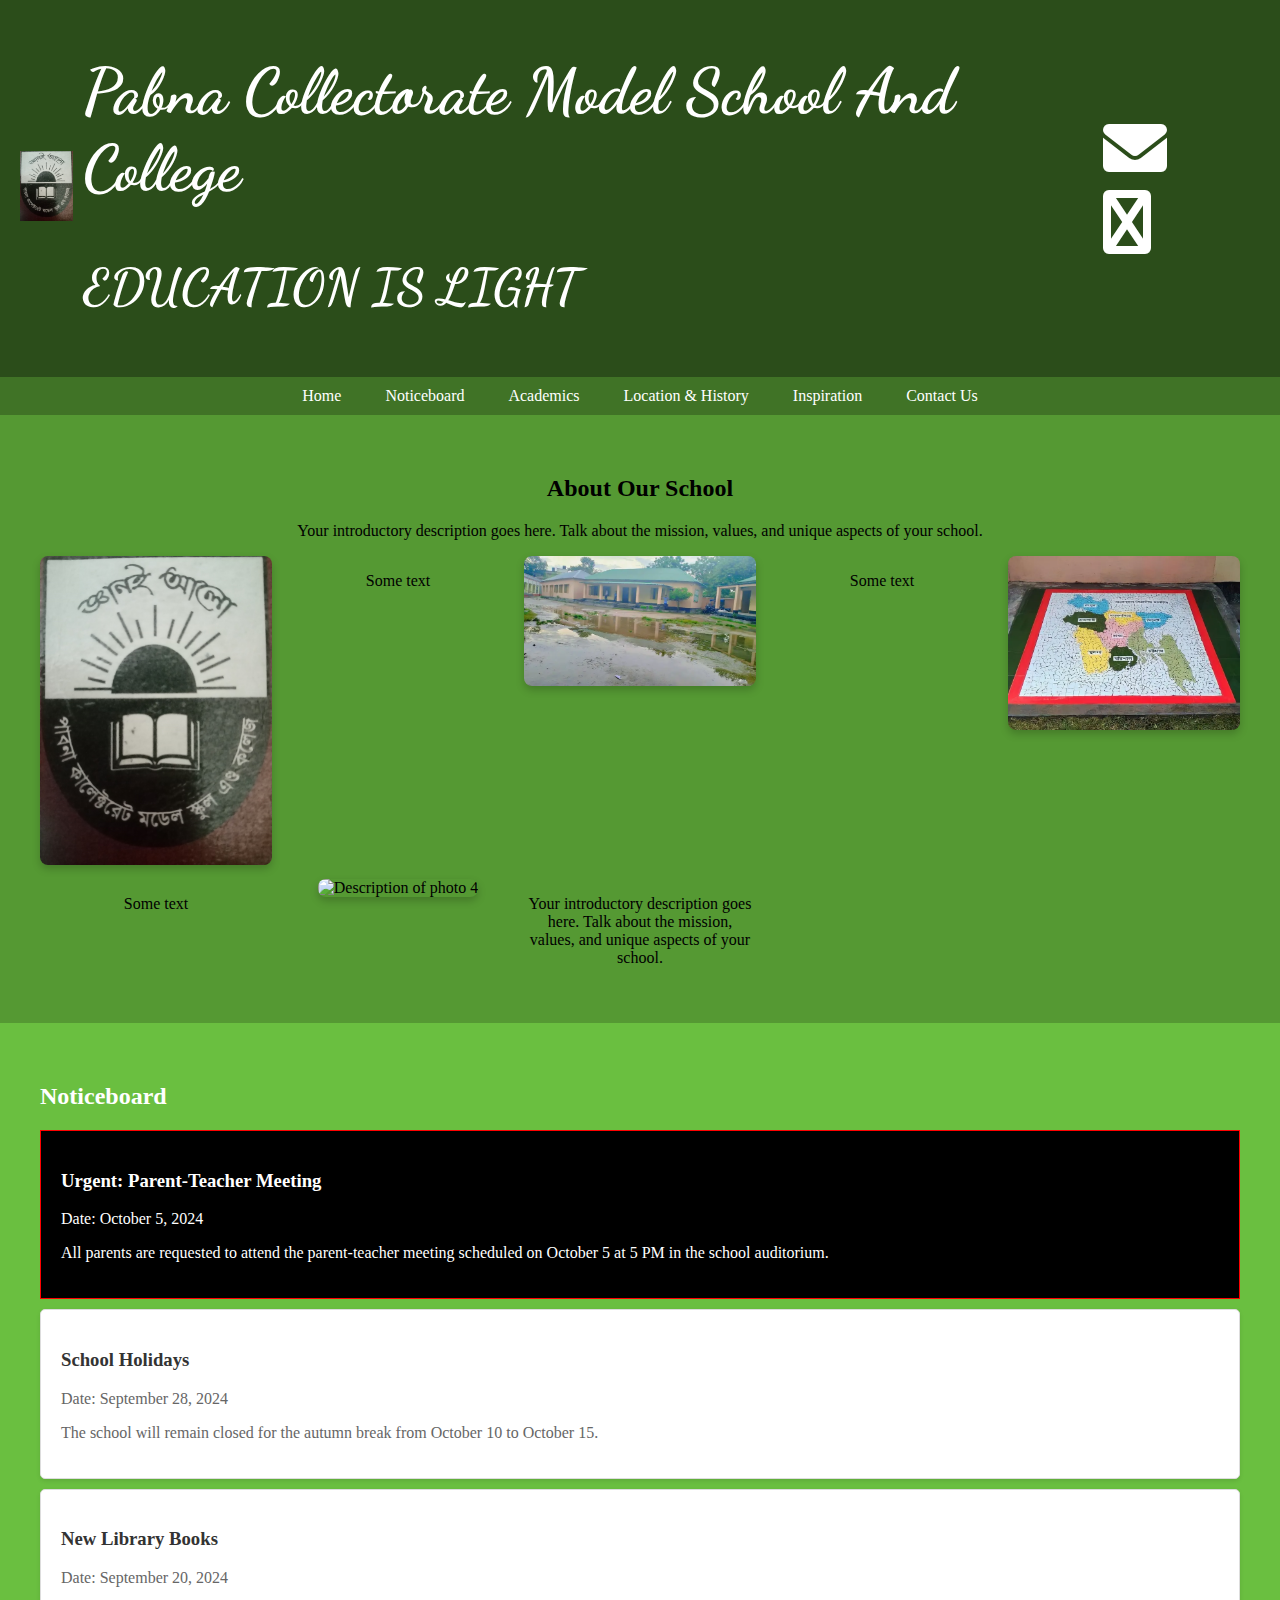
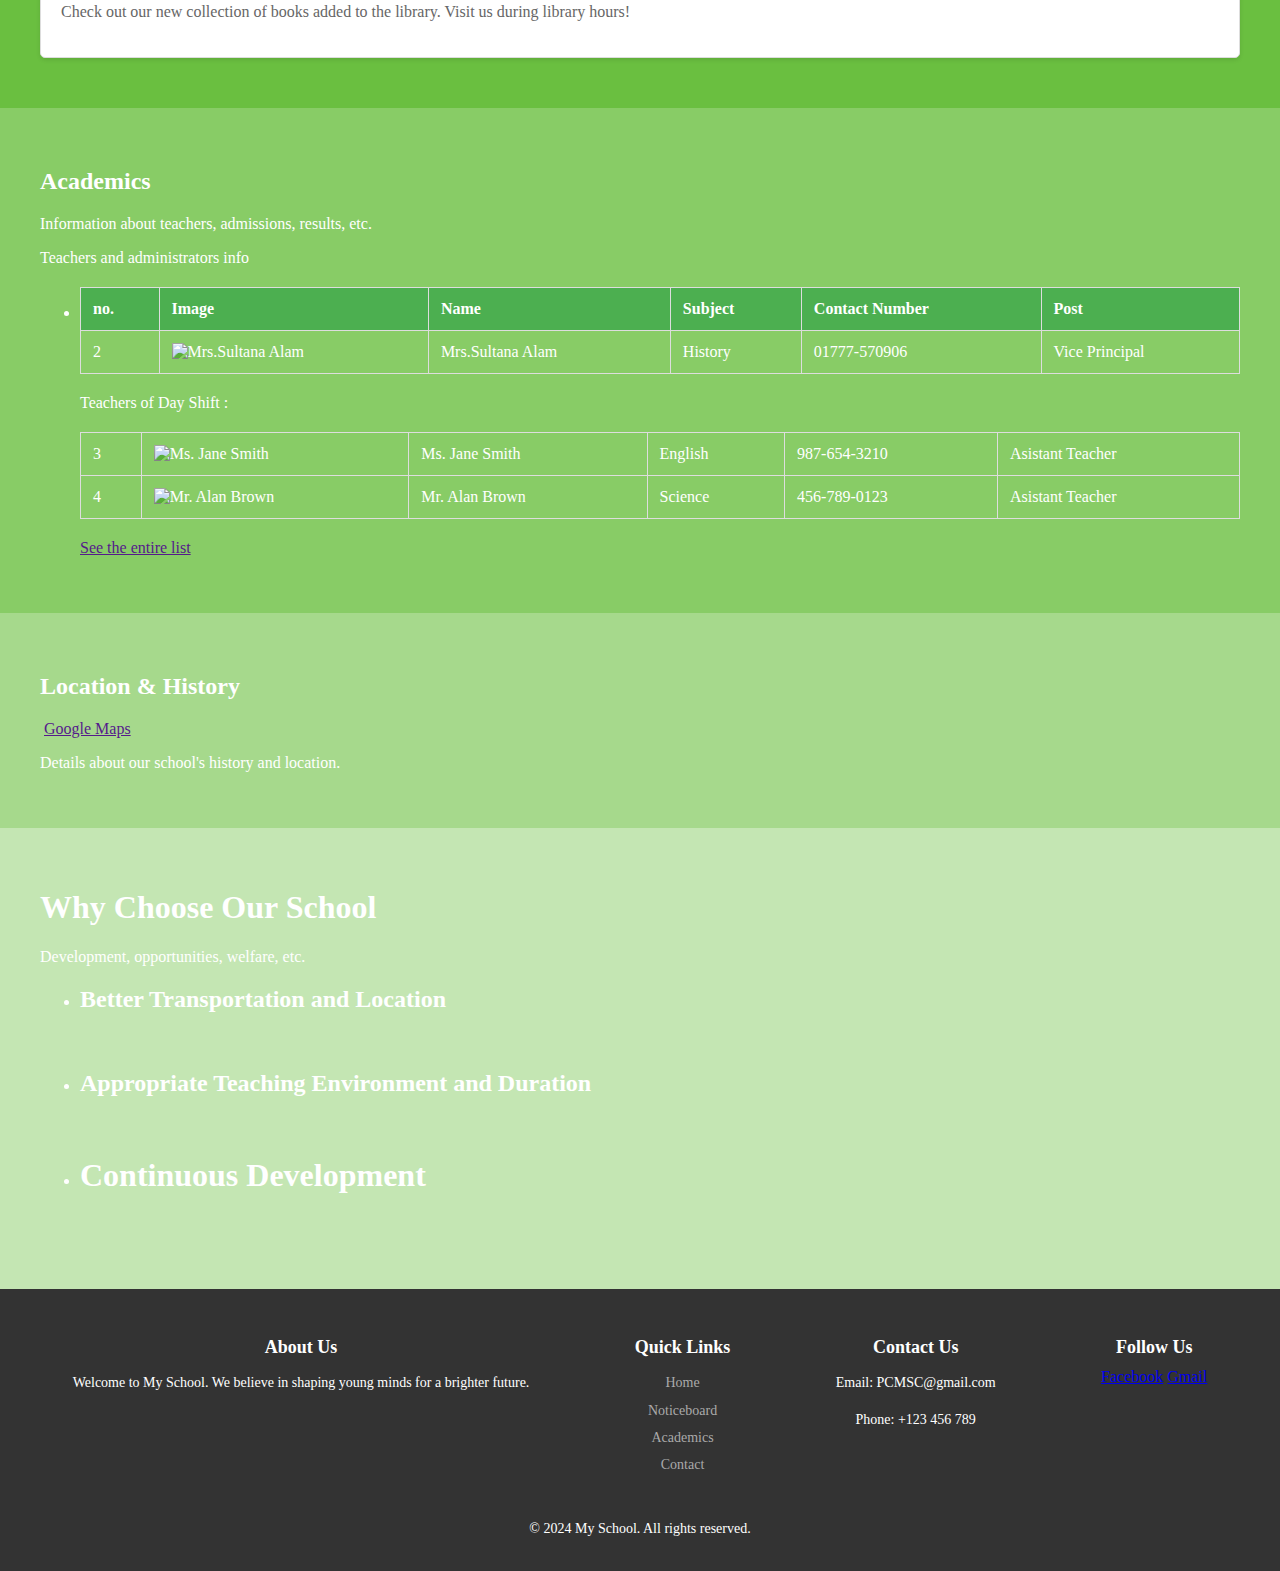
==== index.html @ fcfb9660 "Update index.html" ====
<!DOCTYPE html>
<html>
<head>
    <title>PCMSC</title>
    <meta charset="UTF-8">
    <meta name="viewport" content="width=device-width, initial-scale=1.0">
    <meta http-equiv="X-UA-Compatible" content="IE=edge">
    <title>PCMSC </title>
    <link rel="stylesheet" href="SCHOOL/style7.css">
    <link href="https://fonts.googleapis.com/css2?family=Dancing+Script:wght@700&display=swap" rel="stylesheet">
    <link rel="stylesheet" href="https://cdnjs.cloudflare.com/ajax/libs/font-awesome/6.0.0-beta3/css/all.min.css">
    
</head>
<body>
    <div class="website">
    <!--Header Section-->
        <header class="header" id="home">
            <div class="logo">
                <img src="IMG_20241001_223214.jpg" alt="School Logo">
            </div>
            <div class="title">
              <h1>Pabna Collectorate Model School And College<h1>
                <p>
                  EDUCATION IS LIGHT
                </p>
            </div>
            <div class="icon">
                <a href="mailto:your-email@gmail.com"><i class="fa fa-envelope"></i></a>
                <a href="https://facebook.com/yourprofile"><i class="fa fa-facebook"></i></a>
            </div>
        </header>

        <!-- Sticky Navigation Bar -->
        <nav class="nav">
            <a href="#home">Home</a>
            <a href="#notice">Noticeboard</a>
            <a href="#academics">Academics</a>
            <a href="#location">Location & History</a>
            <a href="#inspiration">Inspiration</a>
            <a href="#footer">Contact Us</a>
        </nav>

        <!-- Hero Section --
        <section id="home" class="hero">
            <h2>Welcome to Your School</h2>
            <div class="slideshow-container">
                <img class="slide" src="https://images.unsplash.com/photo-1524995997946-a1c2e315a42f?ixlib=rb-4.0.3&auto=format&fit=crop&w=1567&q=80" style="width:100%">
                <img class="slide" src="https://cdn.pixabay.com/photo/2015/09/05/20/02/lecture-hall-923564_1280.jpg" style="width:100%">
                <img class="slide" src="https://cdn.pixabay.com/photo/2016/02/16/16/55/school-1209822_1280.jpg" style="width:100%">
            </div>
        </section>-->
       <!-- <section class="about">
    <h2>About Our School</h2>
    <p style="float: left; margin-right: 20px;">
        <img src="IMG_20241001_223214.jpg" alt="Description of photo" style="width: 200px;">
    </p>
    <p>Your introductory description goes here. Talk about the mission, values, and unique aspects of your school.</p>
</section> -->
<section class="about" id="hero">
    <h2>About Our School</h2>
    <p>Your introductory description goes here. Talk about the mission, values, and unique aspects of your school.</p>
    
    <div class="photo-grid">
        <div class="photo">
            <img src="IMG_20241001_223214.jpg" alt="Description of photo 1">
        </div>
        <p>Some text</p>
        <div class="photo">
           <img src="img_2_1728036561693.jpg"
           alt="Description of photo 2">
        </div>
        <p>Some text</p>
        <div class="photo">
        <img src="img_5_1728036691387.jpg"
        alt="Description of photo 3">
        </div>
        <p>Some text</p>
        <div class="photo">
            <img src="img_4_1728036585678.jpg" 
            alt="Description of photo 4">
        </div><section class="about">
    
    <p>Your introductory description goes here. Talk about the mission, values, and unique aspects of your school.</p>
    
   <!-- <div class="photo-grid">
        <div class="photo">
            <img src="link-to-your-photo1.jpg" alt="Description of photo 1">
        </div>
        <div class="photo">
            <img src="link-to-your-photo2.jpg" alt="Description of photo 2">
        </div>
        <div class="photo">
            <img src="link-to-your-photo3.jpg" alt="Description of photo 3">
        </div>
        <div class="photo">
            <img src="link-to-your-photo4.jpg" alt="Description of photo 4">
        </div>
        <p>Some text</p>
    </div>-->
</section>
    </div>
</section>

        <!-- Noticeboard Section -->
        <!--<section id="notice" class="note">
            <h2>Noticeboard</h2>
            <p>Latest news, events, and important updates here.</p>
        </section>-->
        <section id="notice" class="note">
    <h2>Noticeboard</h2>
    
    <div class="important-notice">
        <h3>Urgent: Parent-Teacher Meeting</h3>
        <p>Date: October 5, 2024</p>
        <p>All parents are requested to attend the parent-teacher meeting scheduled on October 5 at 5 PM in the school auditorium.</p>
    </div>

    <div class="notice-card">
        <h3>School Holidays</h3>
        <p>Date: September 28, 2024</p>
        <p>The school will remain closed for the autumn break from October 10 to October 15.</p>
    </div>
    
    <div class="notice-card">
        <h3>New Library Books</h3>
        <p>Date: September 20, 2024</p>
        <p>Check out our new collection of books added to the library. Visit us during library hours!</p>
    </div>
</section>

        <!-- Academics Section -->
        <section id="academics" class="aca">
            <h2>Academics</h2>
            <p>Information about teachers, admissions, results, etc.</p>
            <p>Teachers and administrators info</p>
            <!--<table>
    <thead>
        <tr>
            <th>Name</th>
            <th>Subject</th>
            <th>Contact Number</th>
        </tr>
    </thead>
    <tbody>
        <tr>
            <td>Mr. John Doe</td>
            <td>Mathematics</td>
            <td>123-456-7890</td>
        </tr>
        <tr>
            <td>Ms. Jane Smith</td>
            <td>English</td>
            <td>987-654-3210</td>
        </tr>
        <tr>
            <td>Mr. Alan Brown</td>
            <td>Science</td>
            <td>456-789-0123</td>
        </tr>
        <!-- Add more teachers as needed -->
        <ul>
        <li>
          <table>
    <thead>
        <tr>
          <th>no.</th>
            <th>Image</th> <!-- New Column for Images -->
            <th>Name</th>
            <th>Subject</th>
            <th>Contact Number</th>
            <th>Post</th>
        </tr>
    </thead>
    <tbody>
            <td>2</td>
            <td><img src="path/to/john_doe.jpg" alt="Mrs.Sultana Alam" width="50" height="50"></td> <!-- Image Cell -->
            <td>Mrs.Sultana Alam</td>
            <td>History</td>
            <td>01777-570906</td>
            <td>Vice Principal</td>
        </tr>
        <p></p>
         </tbody>
      </table>
      <p>Teachers of Day Shift :</p>
  <table>
    </tbody>
        <tr>
          <td>3</td>
            <td><img src="path/to/jane_smith.jpg" alt="Ms. Jane Smith" width="50" height="50"></td> <!-- Image Cell -->
            <td>Ms. Jane Smith</td>
            <td>English</td>
            <td>987-654-3210</td>
            <td>Asistant Teacher </td>
        </tr>
        <tr>
          <td>4</td>
            <td><img src="path/to/alan_brown.jpg" alt="Mr. Alan Brown" width="50" height="50"></td> <!-- Image Cell -->
            <td>Mr. Alan Brown</td>
            <td>Science</td>
            <td>456-789-0123</td>
            <td>Asistant Teacher</td>
        </tr>
        
        <!-- Add more teachers as needed -->
    </tbody>
 </table>
             <a href="">See the entire list</a>
             </li>
             </ul>

        </section>

        <!-- Location & History Section -->
        <section id="location" class="loc">
<!--          <iframe 
    src="https://maps.app.goo.gl/aN4QmZUdcEV2k8oa8"
    width="600" 
    height="450" 
    style="border:1px solid black" 
    loading="lazy">
</iframe>
        <!--  <iframe href="https://www.google.com/maps/place/Pabna+Collectorate+Model+School+and+College/@24.003932,89.2439635,17z/data=!3m1!4b1!4m6!3m5!1s0x3756d6732ef469c5:0x5b0065d0f365cc9f!8m2!3d24.003932!4d89.2461522!16s%2Fg%2F11bzh3_b41?entry=ttu"></iframe>-->
            <h2>Location & History</h2>
            <img src="" alt="">
            <a href="">Google Maps</a>
            <p>Details about our school's history and location.</p>
        </section>

        <!-- Inspiration Section -->
        <section id="inspiration" class="ins">
          <h1>Why Choose Our School</h1>
            <p>Development, opportunities, welfare, etc.</p>
          <ul>
            <li>
              <h2>Better
              Transportation
              and Location</h2>
              <img src="#" alt="">
              <p>
                
              </p>
            </li>
             
            <li>
             <h2>Appropriate Teaching Environment
             and Duration</h2>
               <img src="#" alt="">
              <p>
              </p>
            </li>
            <li>
              <h1>Continuous Development </h1>
              <img src="&" alt="">
              <p>
                
              </p>
            </li>
          </ul>
            
        </section>

        <!-- Footer 
        <footer class="footer">
            <p>&copy; 2024 Your School. All rights reserved.</p>
        </footer>-->
            <footer id="footer">
  <div class="footer-content">
    <div class="footer-section about">
      <h3>About Us</h3>
      <p>
        Welcome to My School. We believe in shaping young minds for a brighter future.
      </p>
    </div>

    <div class="footer-section links">
      <h3>Quick Links</h3>
      <ul>
        <li><a href="#home">Home</a></li>
        <li><a href="#notice">Noticeboard</a></li>
        <li><a href="#academics">Academics</a></li>
        <li><a href="#contact">Contact</a></li>
      </ul>
    </div>

    <div class="footer-section contact">
      <h3>Contact Us</h3>
      <p>Email: PCMSC@gmail.com</p>
      <p>Phone: +123 456 789</p>
    </div>

    <div class="footer-section social">
      <h3>Follow Us</h3>
      <a href="https://facebook.com/myschool">Facebook</a>
      
      <a href="malito:PCMSC@gmail.com">Gmail</a>
    </div>
  </div>

  <div class="footer-bottom">
    <p>© 2024 My School. All rights reserved.</p>
  </div>
</footer>
    </div>

    <!-- JavaScript for Slideshow --
    <script>
        let slideIndex = 0;
        function showSlides() {
            let slides = document.getElementsByClassName("slide");
            for (let i = 0; i < slides.length; i++) {
                slides[i].style.display = "none";
            }
            slideIndex++;
            if (slideIndex > slides.length) {slideIndex = 1}
            slides[slideIndex - 1].style.display = "block";
            setTimeout(showSlides, 3000); // 3 seconds
        }
        window.onload = function() {
            showSlides();
        };
    </script>-->
</body>
</html>
---- SCHOOL/style7.css ----
/* Reset basic styles */
html, body {
    margin: 0;
    padding: 0;
    height: 100%;
}

/* General styling for the website */
.website {
    display: grid;
    grid-template-rows: auto;
    min-height: 100vh;
}

/* Header Styling */
.header {
    display: flex;
    justify-content: space-between;
    align-items: center;
    padding: 10px;
    background-color: hsl(100, 50%, 20%);
}

.logo img {
    height: 70px;
    width: auto;
    padding: 10px;
}

.title h1 {
    font-family: 'Dancing Script', cursive;
    font-size: clamp(30px, 5vw, 80px);
    color: white;
}
.title p{
  font-family: 'Dancing Script', cursive;
    font-size: clamp(10px, 5vw, 50px);
    color: white;
}

.icon a {
    color: white;
    margin: 0 10px;
    font-size:5vw;
    text-decoration: none;
    padding: 10px;
}

/* Sticky Navigation Bar */
.nav {
    background-color: hsl(100, 50%, 30%);
    text-align: center;
    position: sticky;
    top: 0;
    z-index: 100;
}

.nav a {
    color: white;
    padding: 10px 20px;
    display: inline-block;
    text-decoration: none;
}

.nav a:hover {
    background-color: hsl(100, 50%, 25%);
}

/* Hero Section */
.hero {
    background-color: hsl(100, 50%, 40%);
    text-align: center;
    padding: 40px;
}

.hero h2 {
    color: white;
}

/* Slideshow 
.slideshow-container {
    position: relative;
}

.slide {
    display: none;
}*/

/* Other sections */
.note, .aca, .loc, .ins {
    padding: 40px;
    color: white;
}

.note {
    background-color: hsl(100, 50%, 50%);
}

.aca {
    background-color: hsl(100, 50%, 60%);
}

.loc {
    background-color: hsl(100, 50%, 70%);
}

.ins {
    background-color: hsl(100, 50%, 80%);
}

/* Footer Styling */
/*.footer {
    background-color: hsl(100, 50%, 90%);
    text-align: center;
    padding: 10px;
    color: black;
}*/
footer {
  background-color: #333;
  color: white;
  padding: 20px;
  text-align: center;
}

.footer-content {
  display: flex;
  justify-content: space-around;
  flex-wrap: wrap;
}

.footer-section {
  margin: 10px;
}

.footer-section h3 {
  font-size: 18px;
  margin-bottom: 10px;
}

.footer-section p, 
.footer-section ul {
  font-size: 14px;
  line-height: 1.6;
}

.footer-section ul {
  list-style-type: none;
  padding: 0;
}

.footer-section ul li {
  margin-bottom: 5px;
}

.footer-section ul li a {
  color: #aaa;
  text-decoration: none;
}

.footer-section ul li a:hover {
  color: #fff;
}

.footer-bottom {
  margin-top: 20px;
  font-size: 14px;
}
.photo img:hover {
    transform: scale(1.05); /* Slightly enlarges the image on hover */
    transition: transform 0.3s ease; /* Smooth transition effect */
}
.photo img:hover {
    transform: scale(1.05); /* Slightly enlarges the image on hover */
    transition: transform 0.3s ease; /* Smooth transition effect */
}
#hero {
    padding: 40px;
    text-align: center;
    background-color:hsl(100,50%,40%)
}

.photo-grid {
    display: grid;
    grid-template-columns: repeat(auto-fill, minmax(200px, 1fr)); /* Responsive grid */
    gap: 10px; /* Space between images */
}

.photo img {
    width: 100%; /* Make images responsive */
    border-radius: 8px; /* Optional: adds a rounded corner effect */
    box-shadow: 0 4px 8px rgba(0, 0, 0, 0.2); /* Optional: adds shadow for depth */
}
.notice-card {
    background-color: #fff; /* White background for contrast */
    border: 1px solid #ddd; /* Light border for separation */
    padding: 20px; /* Spacing inside the card */
    margin: 10px 0; /* Space between cards */
    border-radius: 5px; /* Rounded corners */
    box-shadow: 0 2px 4px rgba(0, 0, 0, 0.1); /* Soft shadow */
}

.notice-card h3 {
    color: #333; /* Dark color for titles */
}

.notice-card p {
    color: #666; /* Softer color for text */
}
.important-notice {
    background-color: black; /* Light red background */
    border: 1px solid #f00; /* Red border */
    padding: 20px;
    margin: 10px 0;
}
table {
    width: 100%;
    border-collapse: collapse;
    margin: 20px 0;
}

th, td {
    border: 1px solid #ddd;
    padding: 12px;
    text-align: left;
}

th {
    background-color: #4CAF50;
    color: white;
}

tr:hover {
    background-color: #f1f1f1;
}

/*img {
    border-radius: 50%; /* Optional: Make the images round 
}*/

/*
h1, h2, p {
  font-family:'Dancing Script', cursive;
  font-size:clamp(30px, 5vw, 80px)
  } */
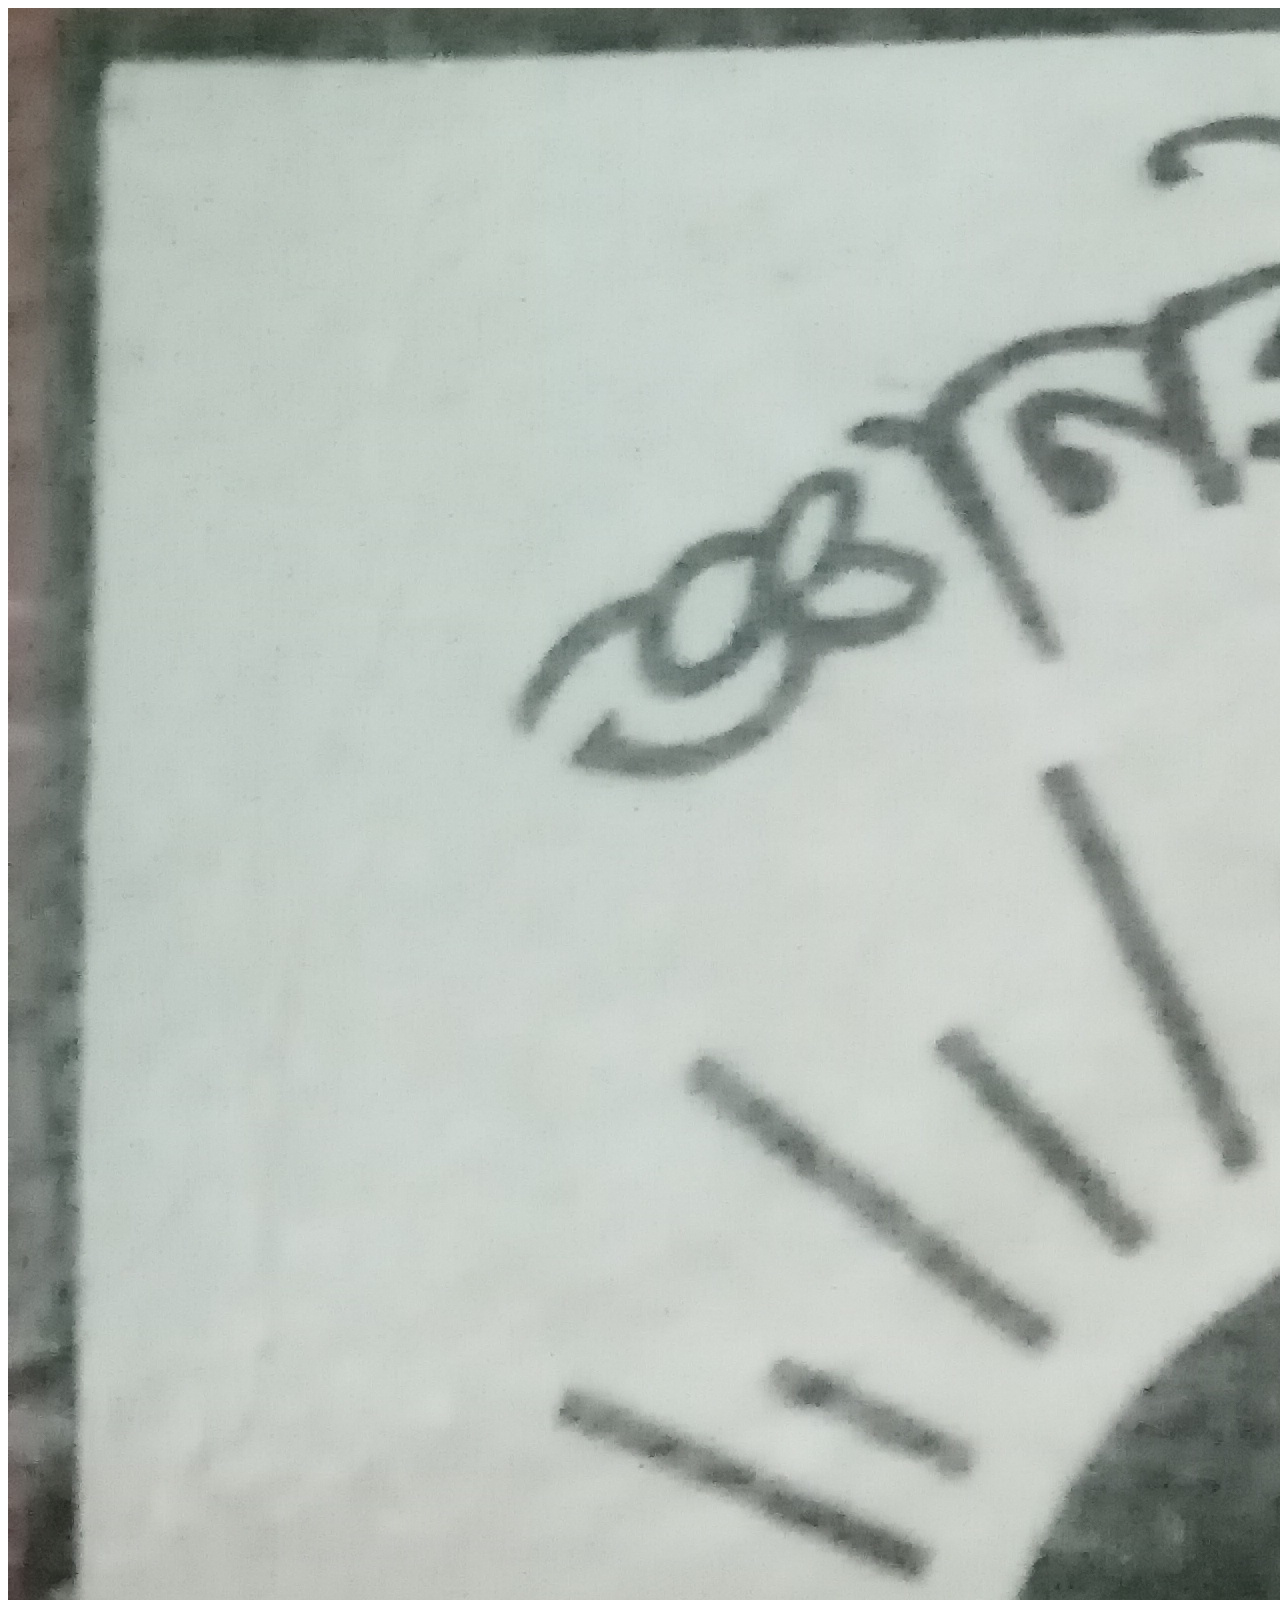
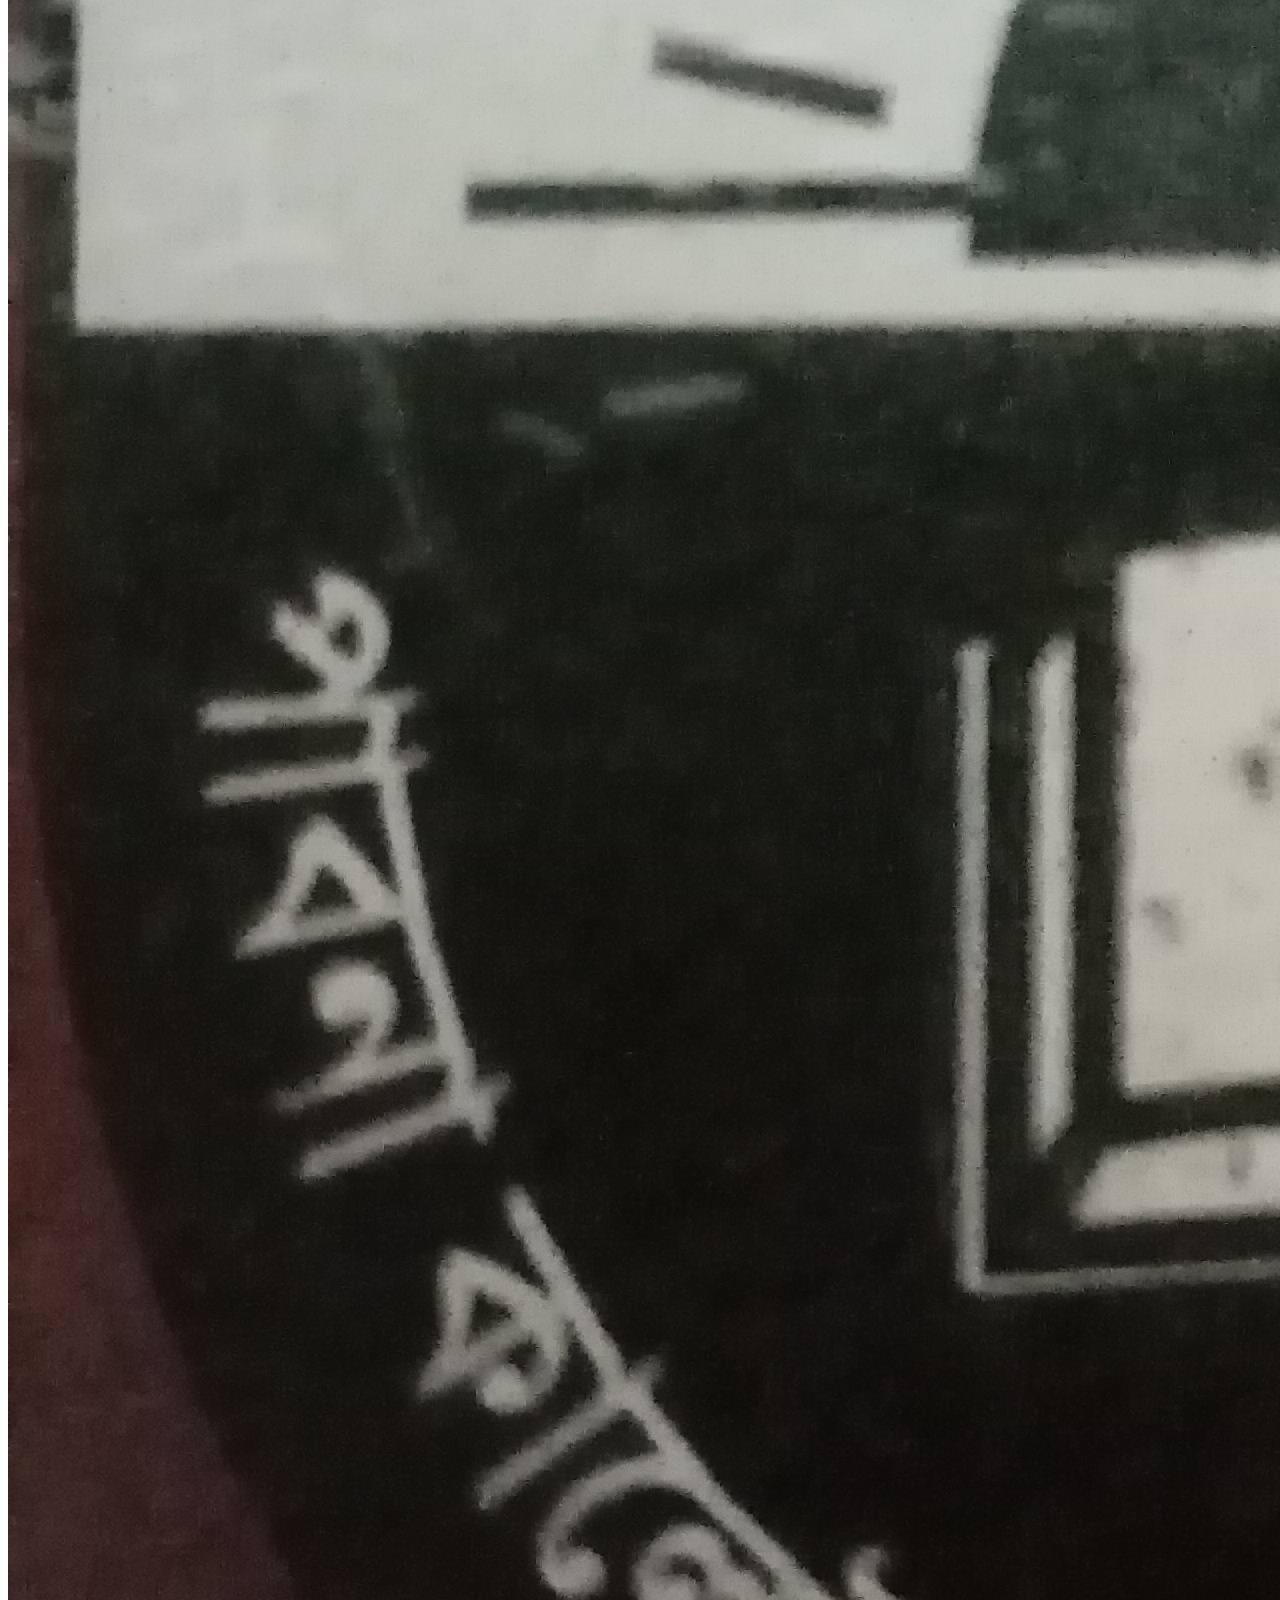
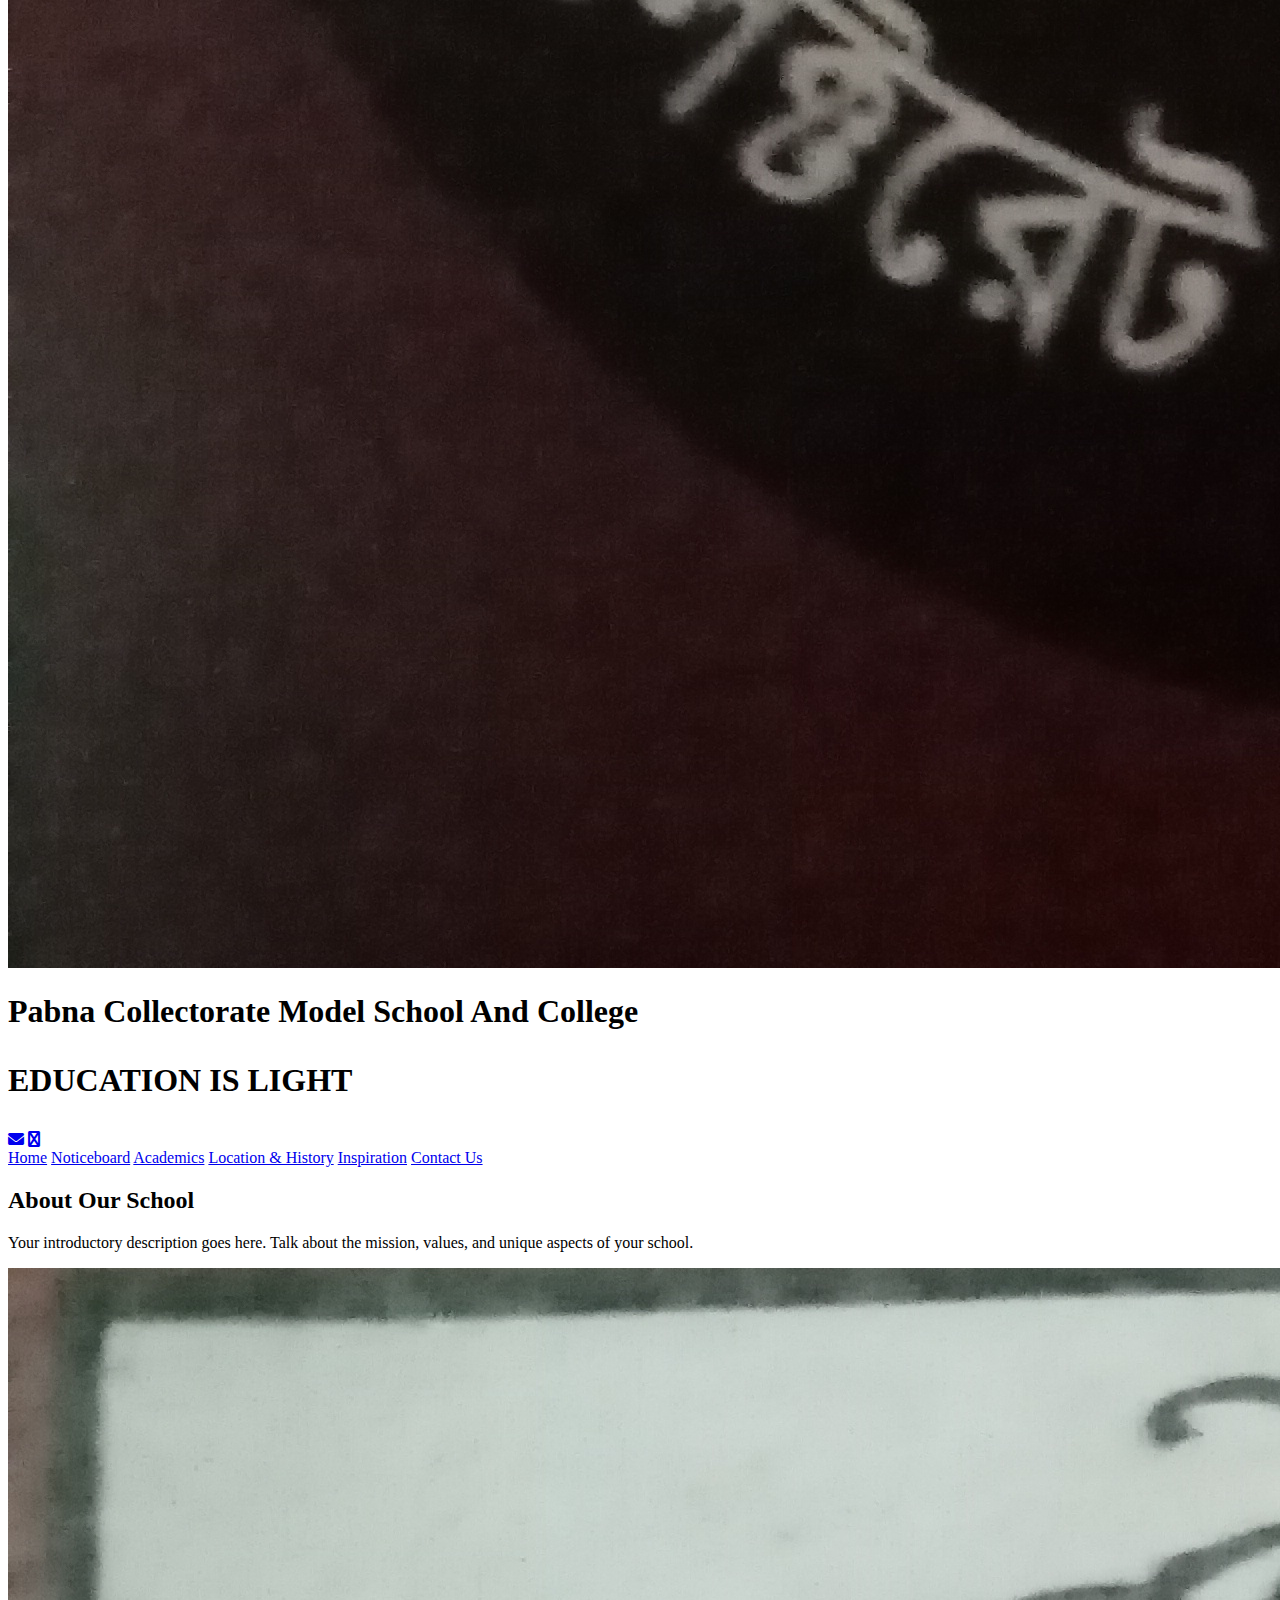
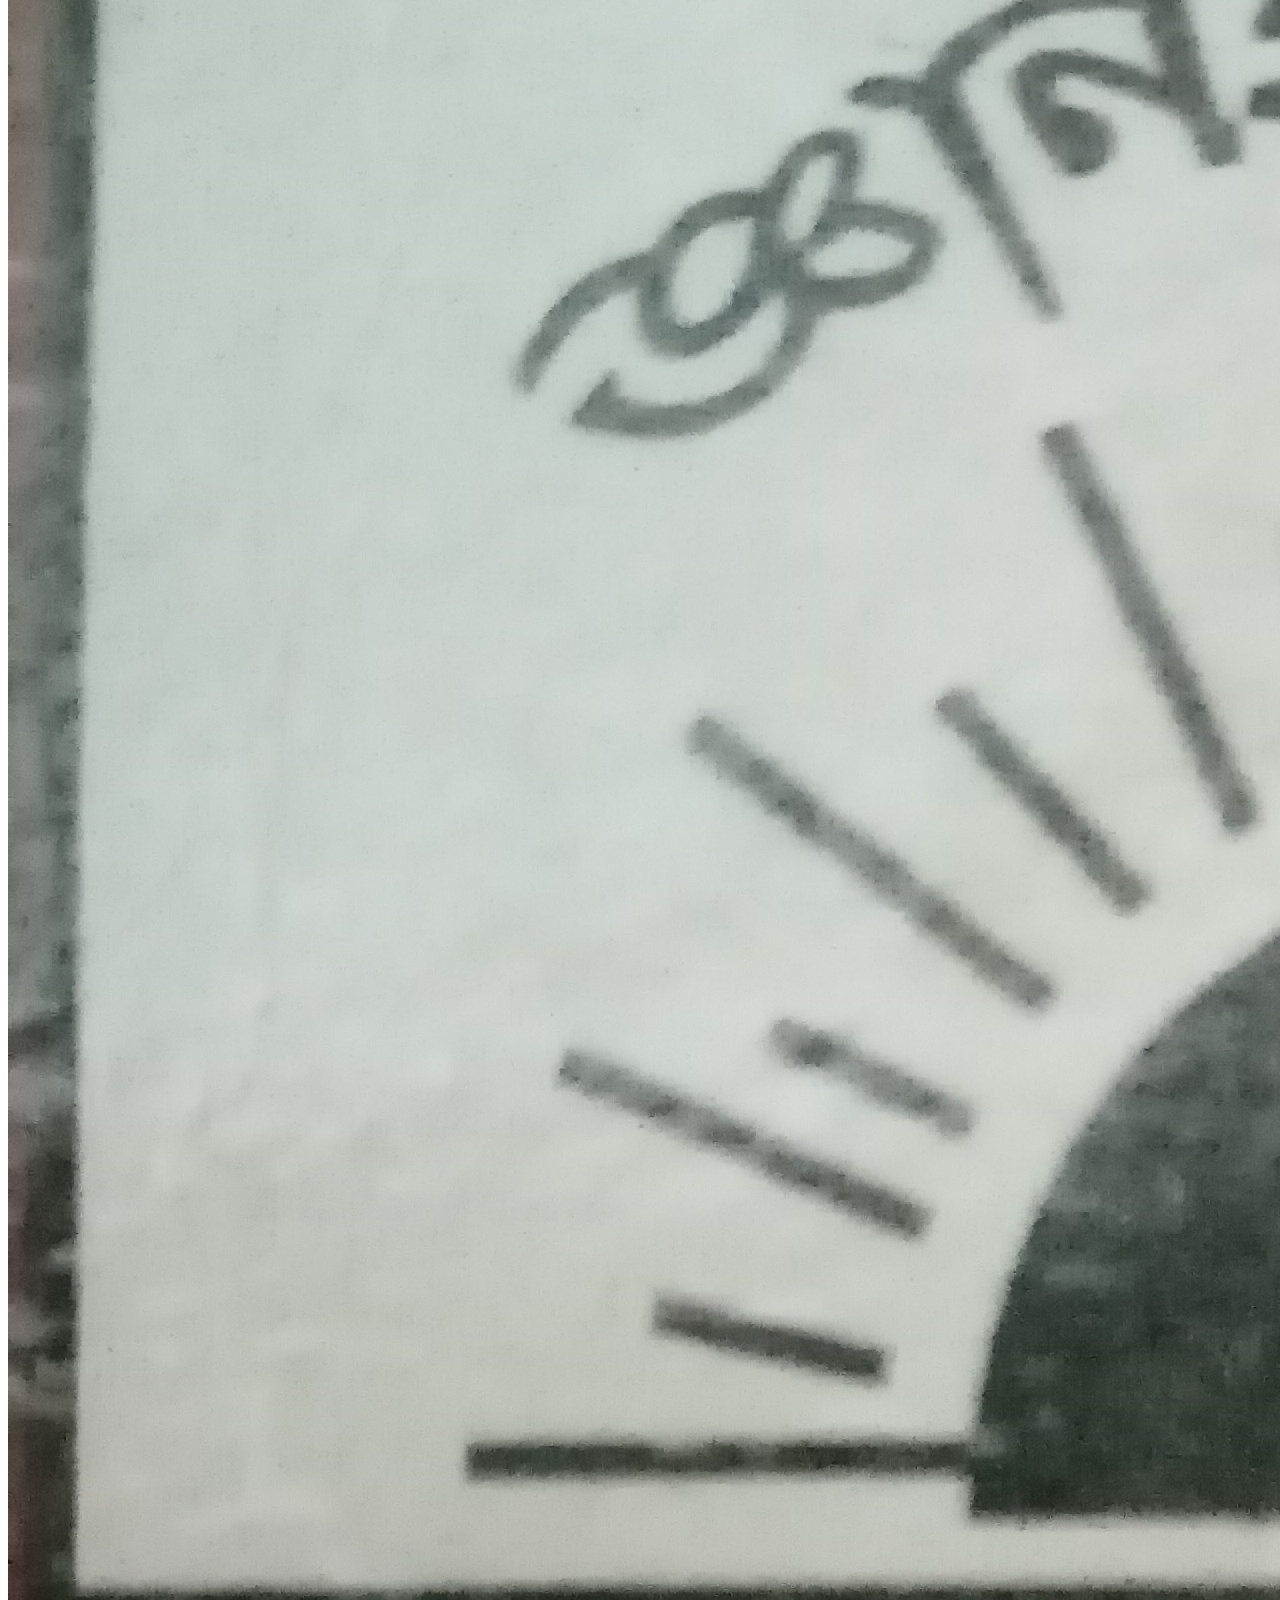
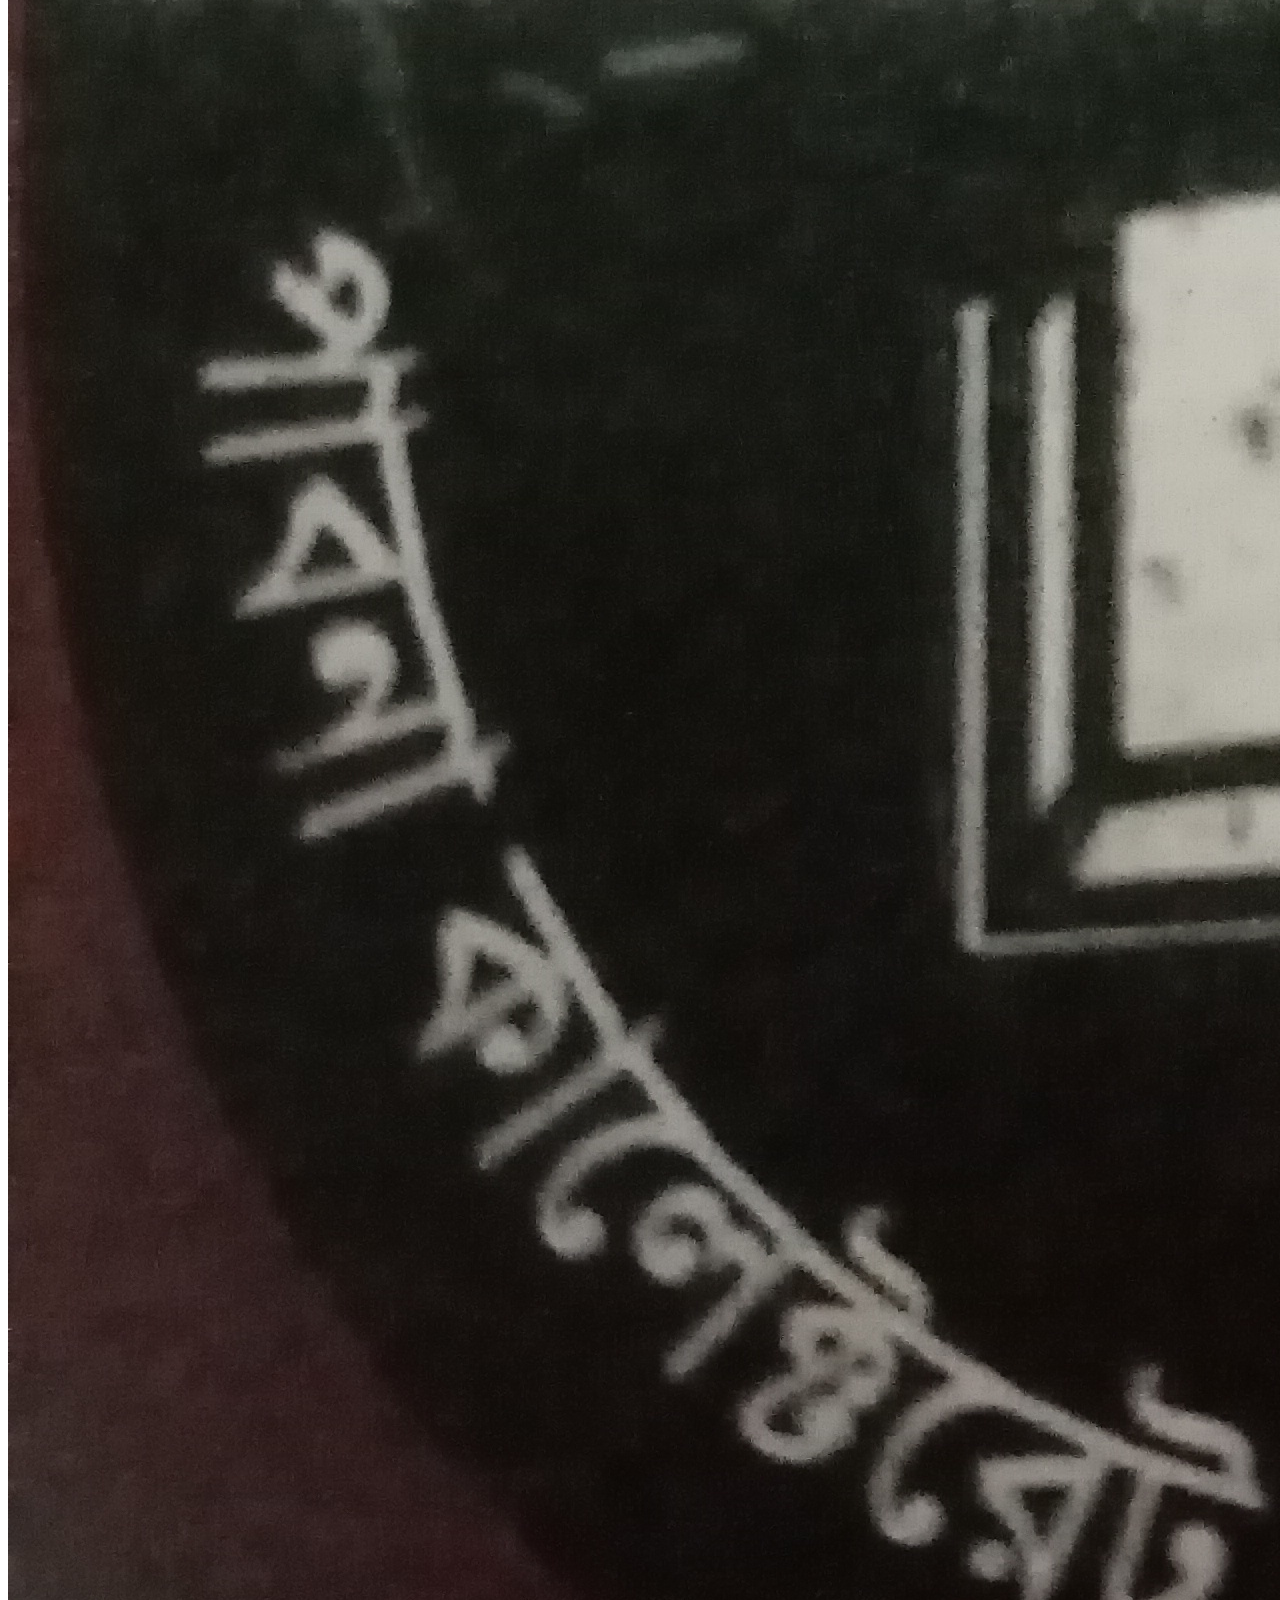
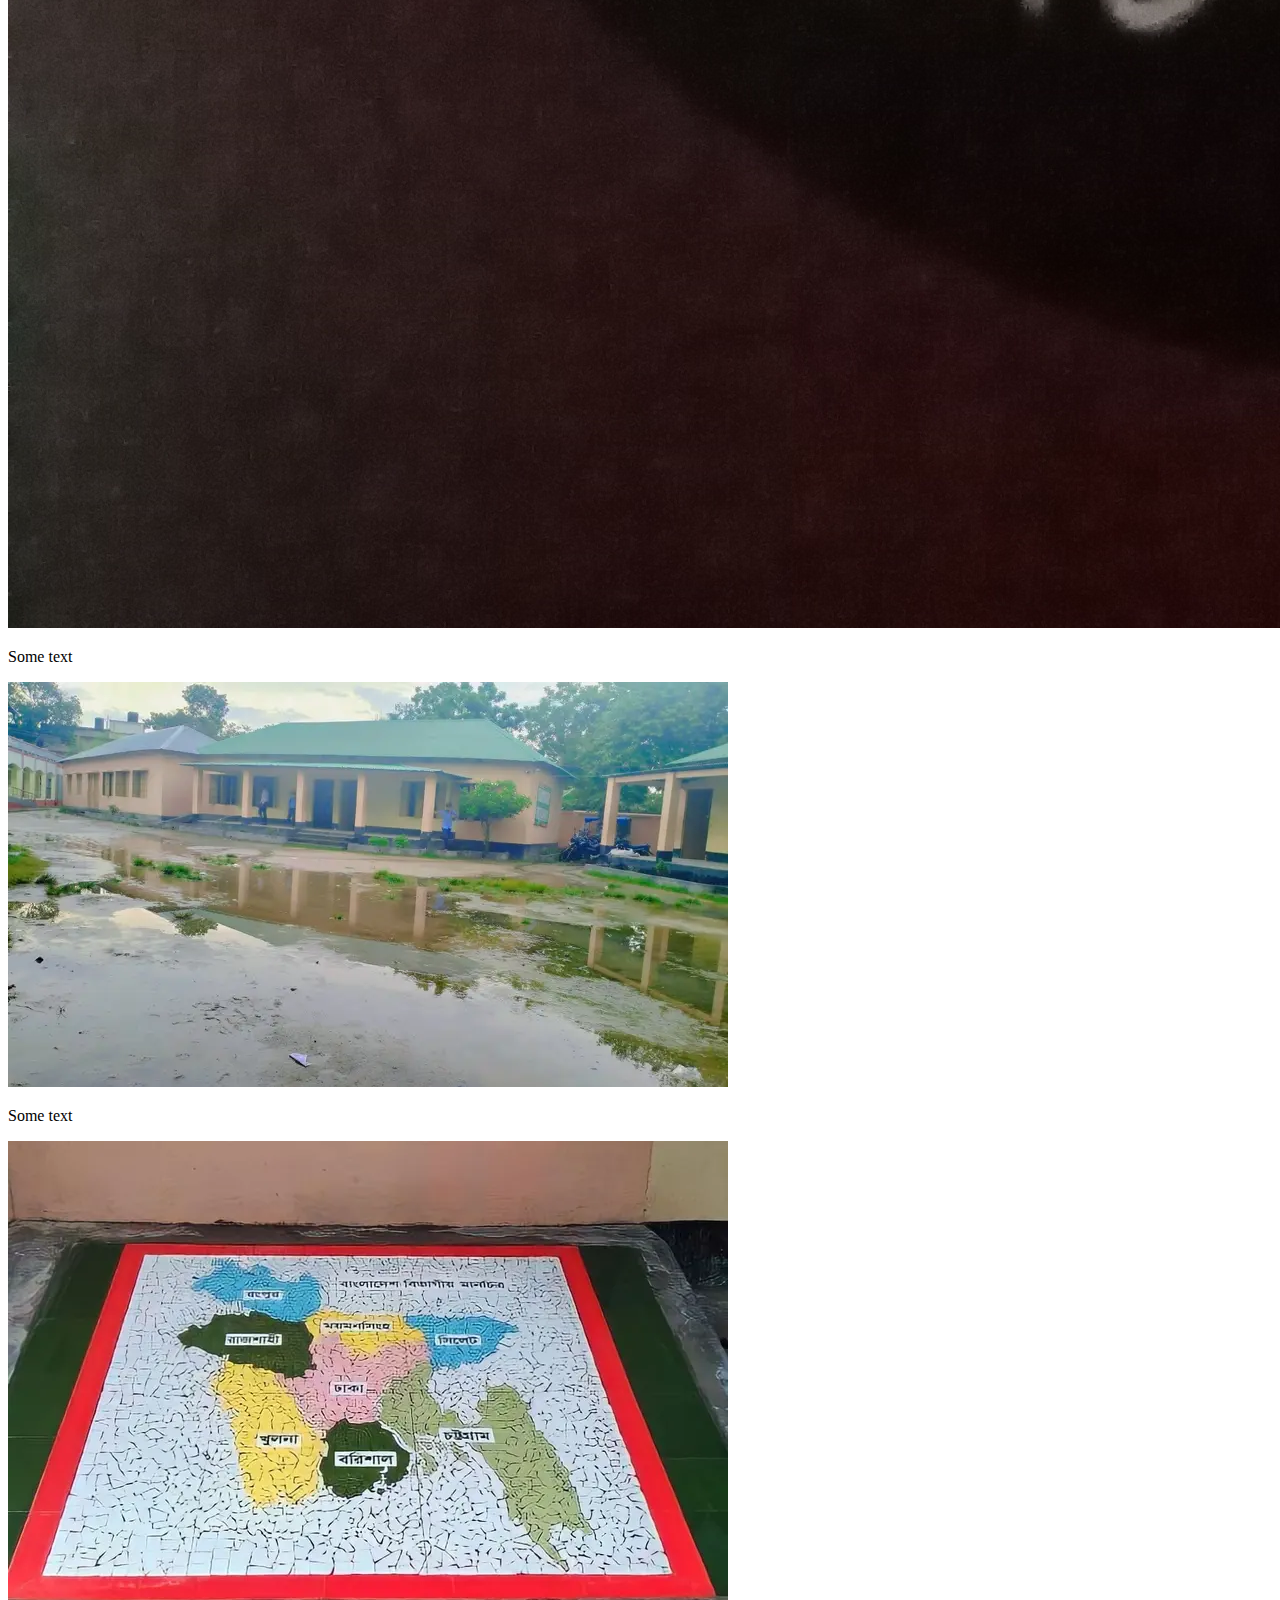
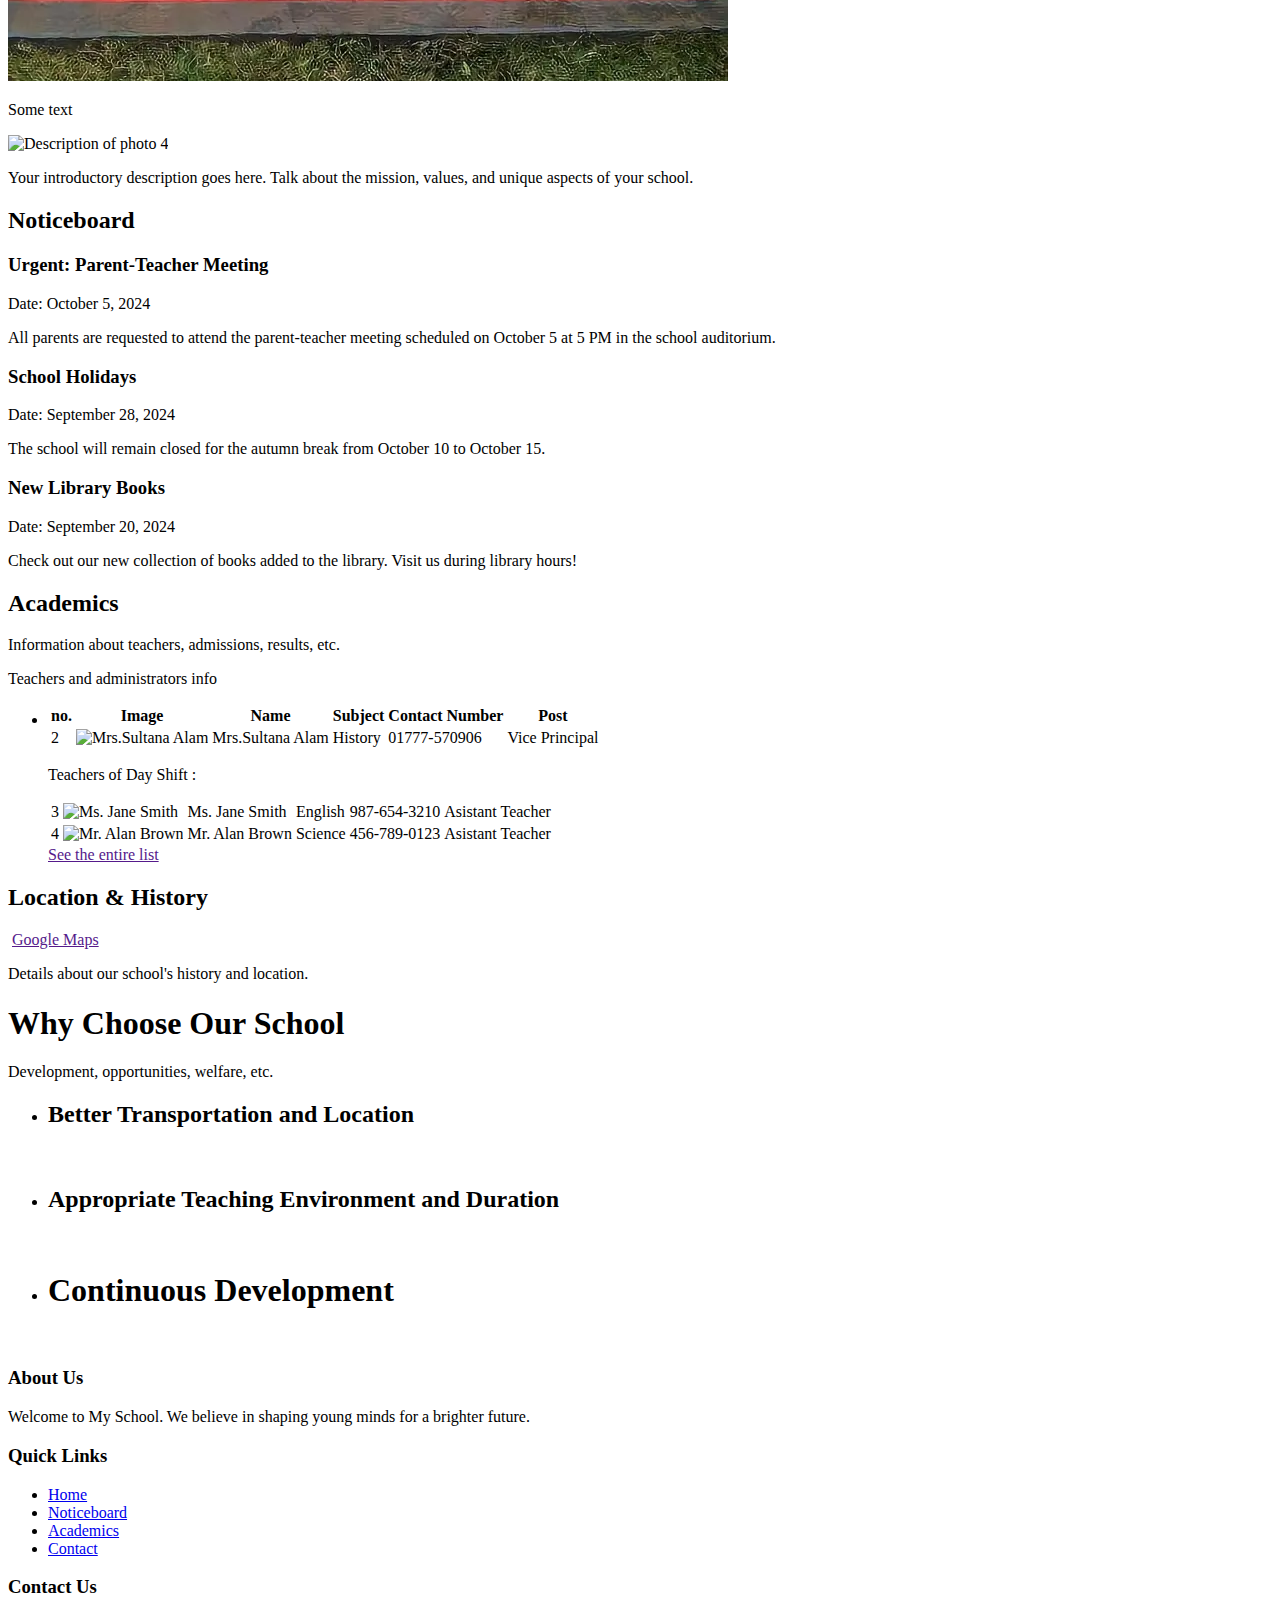
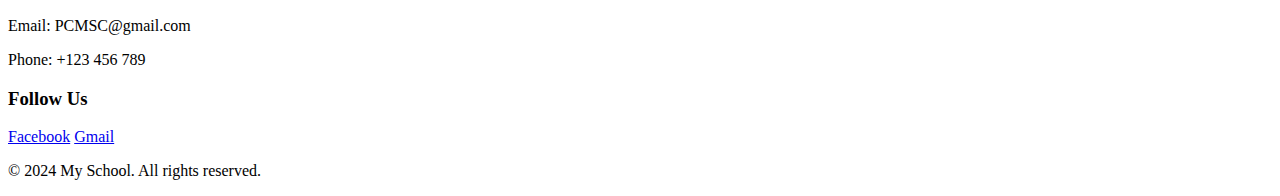
==== commit d3dc276a: "Update index.html" ====
--- a/index.html
+++ b/index.html
@@ -6,7 +6,8 @@
     <meta name="viewport" content="width=device-width, initial-scale=1.0">
     <meta http-equiv="X-UA-Compatible" content="IE=edge">
     <title>PCMSC </title>
-    <link rel="stylesheet" href="SCHOOL/style7.css">
+    <link rel="stylesheet" href="SCHOOL
+        /style7.css">
     <link href="https://fonts.googleapis.com/css2?family=Dancing+Script:wght@700&display=swap" rel="stylesheet">
     <link rel="stylesheet" href="https://cdnjs.cloudflare.com/ajax/libs/font-awesome/6.0.0-beta3/css/all.min.css">
     
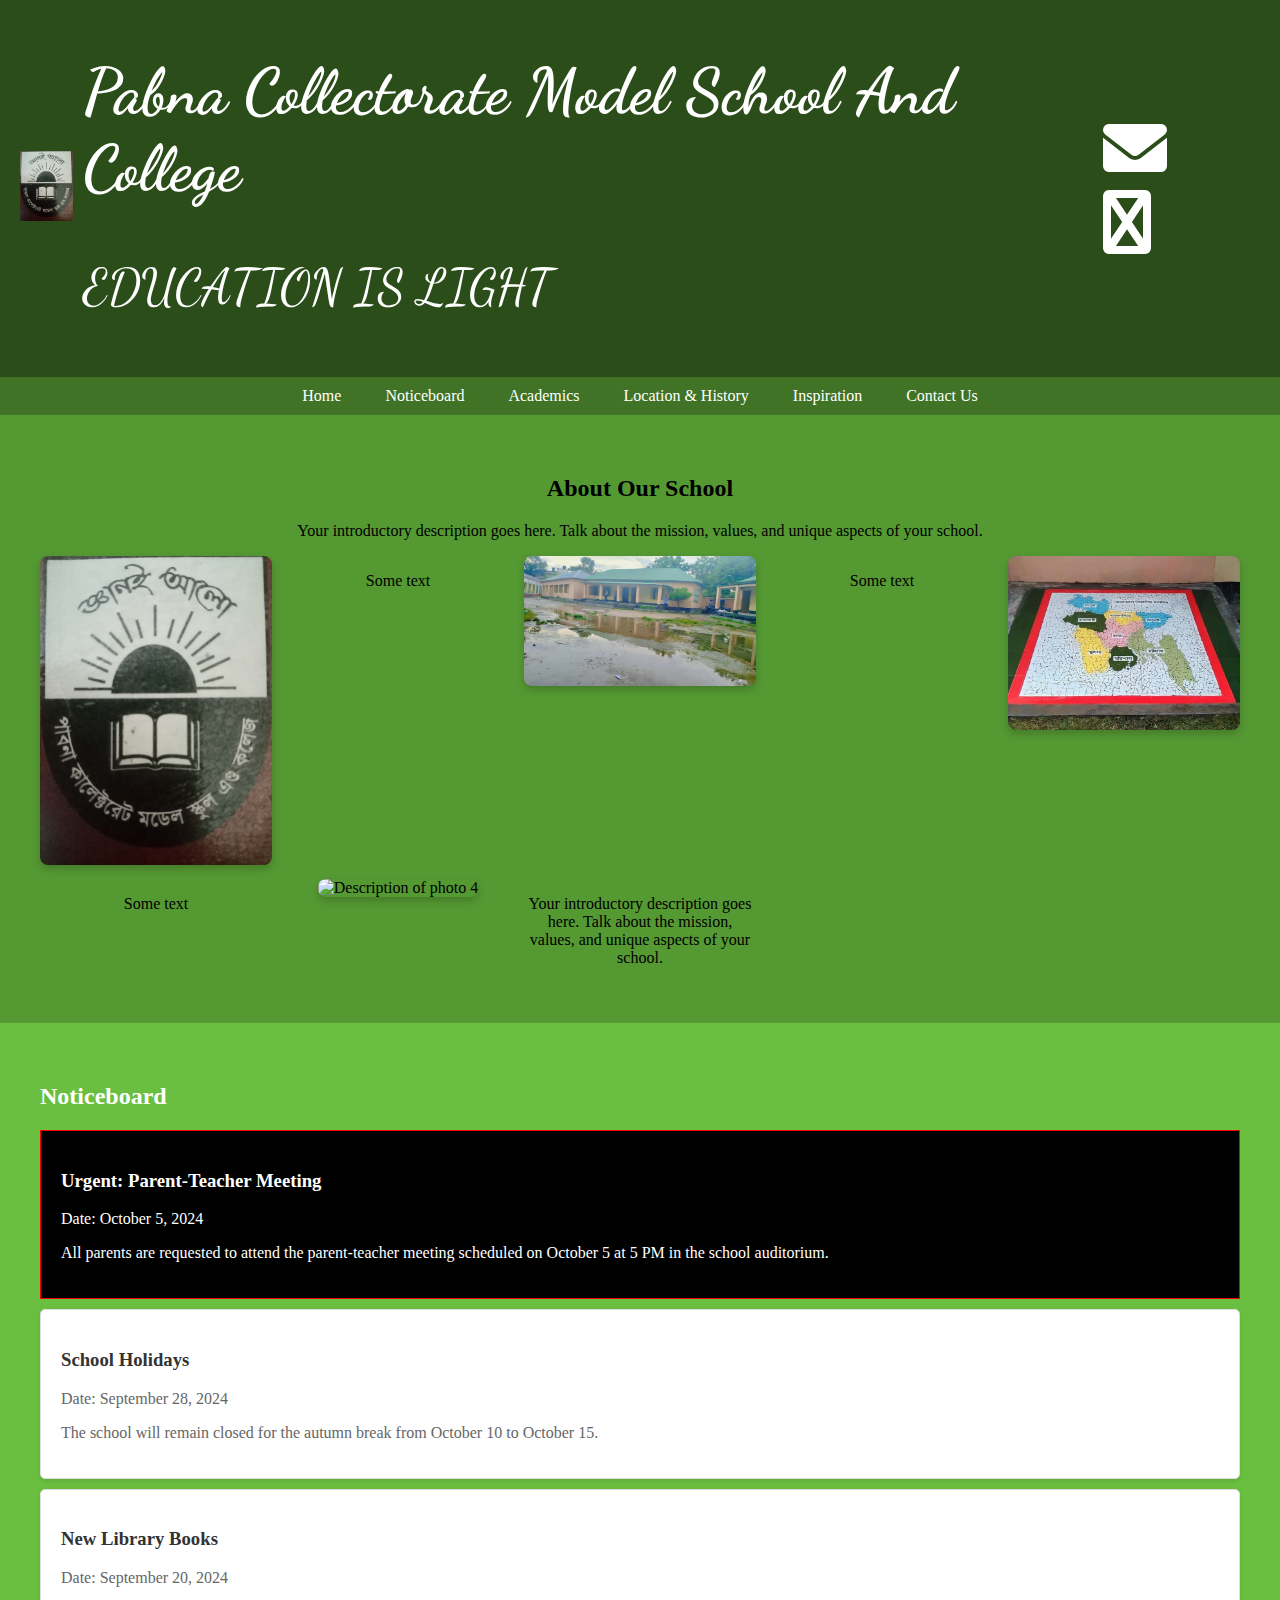
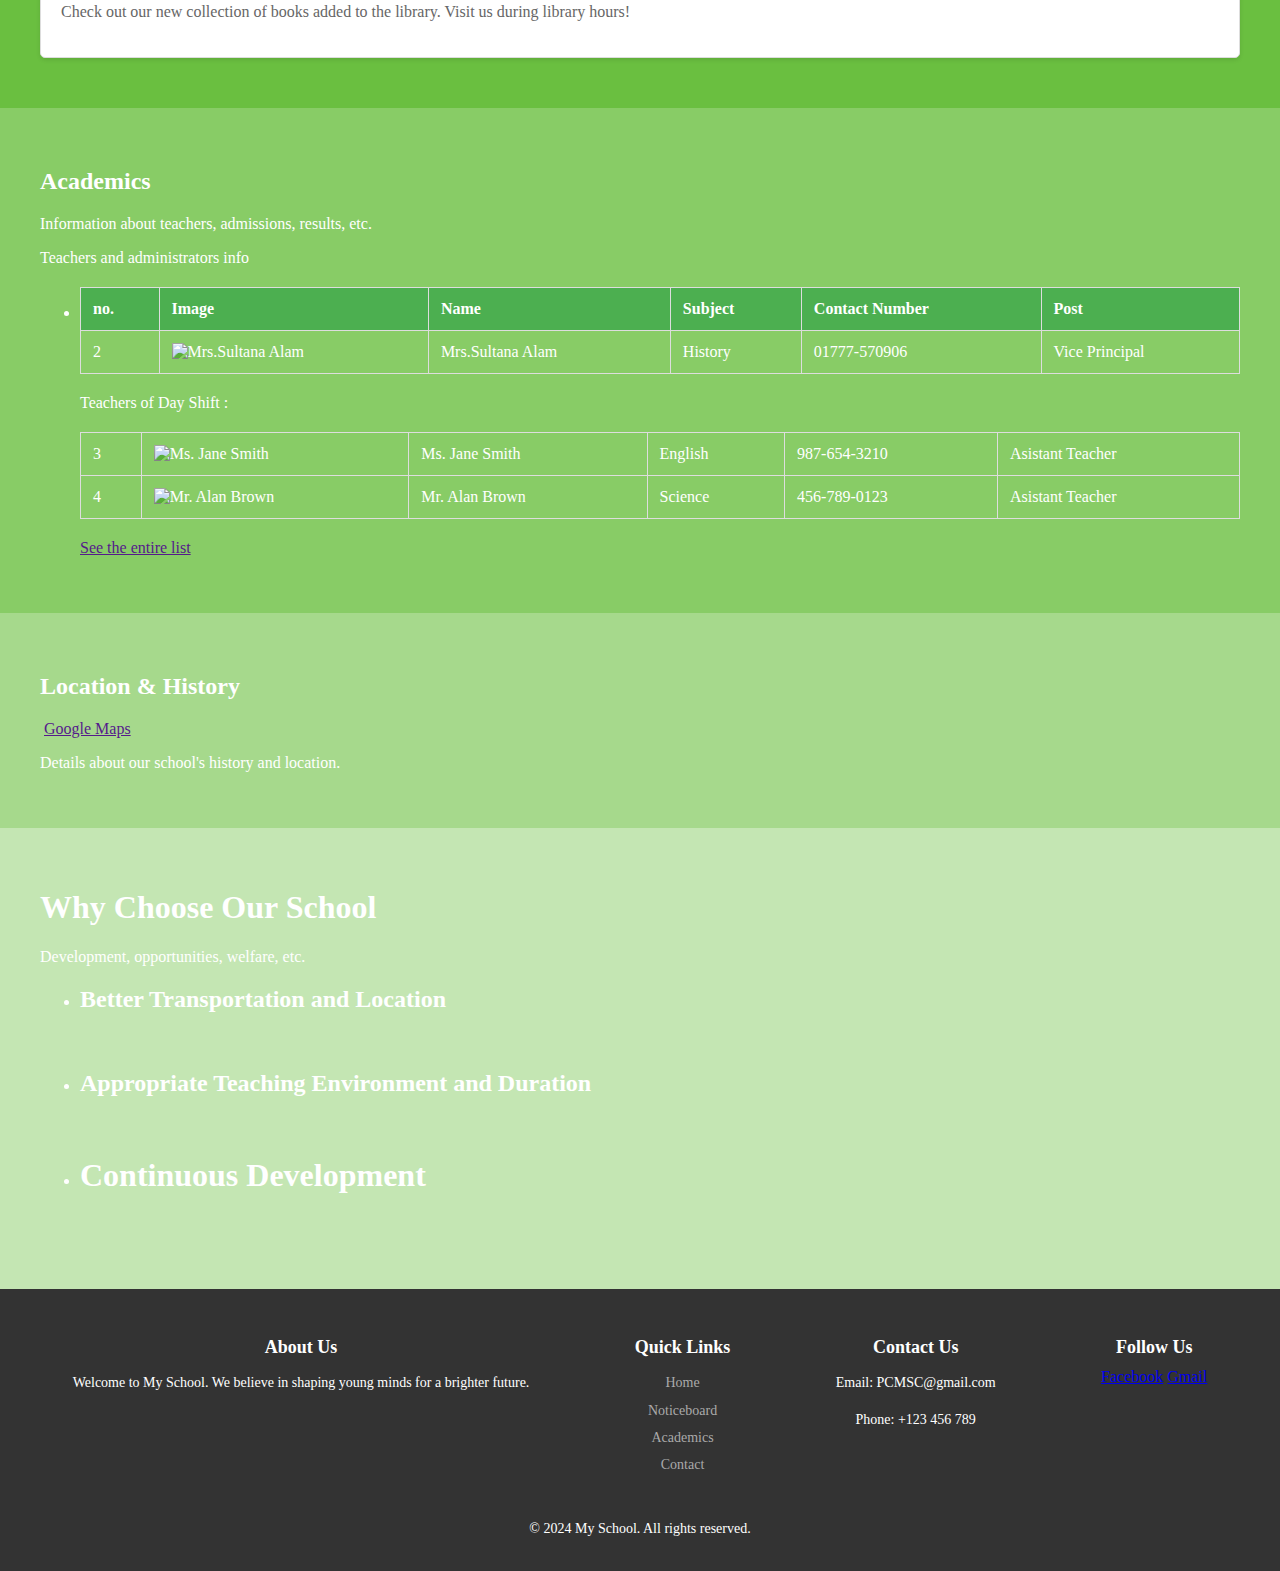
==== commit 00a26a5d: "Update index.html" ====
--- a/index.html
+++ b/index.html
@@ -6,8 +6,8 @@
     <meta name="viewport" content="width=device-width, initial-scale=1.0">
     <meta http-equiv="X-UA-Compatible" content="IE=edge">
     <title>PCMSC </title>
-    <link rel="stylesheet" href="SCHOOL
-        /style7.css">
+    <link rel="stylesheet" 
+        href="SCHOOL/style7.css">
     <link href="https://fonts.googleapis.com/css2?family=Dancing+Script:wght@700&display=swap" rel="stylesheet">
     <link rel="stylesheet" href="https://cdnjs.cloudflare.com/ajax/libs/font-awesome/6.0.0-beta3/css/all.min.css">
     
@@ -20,7 +20,7 @@
                 <img src="IMG_20241001_223214.jpg" alt="School Logo">
             </div>
             <div class="title">
-              <h1>Pabna Collectorate Model School And College<h1>
+              <h1>Pabna Collectorate Model School And College</h1>
                 <p>
                   EDUCATION IS LIGHT
                 </p>
@@ -41,7 +41,7 @@
             <a href="#footer">Contact Us</a>
         </nav>
 
-        <!-- Hero Section --
+        <!-- Hero Section 
         <section id="home" class="hero">
             <h2>Welcome to Your School</h2>
             <div class="slideshow-container">
@@ -302,7 +302,7 @@
     <p>© 2024 My School. All rights reserved.</p>
   </div>
 </footer>
-    </div>
+    
 
     <!-- JavaScript for Slideshow --
     <script>
--- a/SCHOOL/style7.css
+++ b/SCHOOL/style7.css
@@ -0,0 +1,244 @@
+/* Reset basic styles */
+html, body {
+    margin: 0;
+    padding: 0;
+    height: 100%;
+}
+
+/* General styling for the website */
+.website {
+    display: grid;
+    grid-template-rows: auto;
+    min-height: 100vh;
+}
+
+/* Header Styling */
+.header {
+    display: flex;
+    justify-content: space-between;
+    align-items: center;
+    padding: 10px;
+    background-color: hsl(100, 50%, 20%);
+}
+
+.logo img {
+    height: 70px;
+    width: auto;
+    padding: 10px;
+}
+
+.title h1 {
+    font-family: 'Dancing Script', cursive;
+    font-size: clamp(30px, 5vw, 80px);
+    color: white;
+}
+.title p{
+  font-family: 'Dancing Script', cursive;
+    font-size: clamp(10px, 5vw, 50px);
+    color: white;
+}
+
+.icon a {
+    color: white;
+    margin: 0 10px;
+    font-size:5vw;
+    text-decoration: none;
+    padding: 10px;
+}
+
+/* Sticky Navigation Bar */
+.nav {
+    background-color: hsl(100, 50%, 30%);
+    text-align: center;
+    position: sticky;
+    top: 0;
+    z-index: 100;
+}
+
+.nav a {
+    color: white;
+    padding: 10px 20px;
+    display: inline-block;
+    text-decoration: none;
+}
+
+.nav a:hover {
+    background-color: hsl(100, 50%, 25%);
+}
+
+/* Hero Section */
+.hero {
+    background-color: hsl(100, 50%, 40%);
+    text-align: center;
+    padding: 40px;
+}
+
+.hero h2 {
+    color: white;
+}
+
+/* Slideshow 
+.slideshow-container {
+    position: relative;
+}
+
+.slide {
+    display: none;
+}*/
+
+/* Other sections */
+.note, .aca, .loc, .ins {
+    padding: 40px;
+    color: white;
+}
+
+.note {
+    background-color: hsl(100, 50%, 50%);
+}
+
+.aca {
+    background-color: hsl(100, 50%, 60%);
+}
+
+.loc {
+    background-color: hsl(100, 50%, 70%);
+}
+
+.ins {
+    background-color: hsl(100, 50%, 80%);
+}
+
+/* Footer Styling */
+/*.footer {
+    background-color: hsl(100, 50%, 90%);
+    text-align: center;
+    padding: 10px;
+    color: black;
+}*/
+footer {
+  background-color: #333;
+  color: white;
+  padding: 20px;
+  text-align: center;
+}
+
+.footer-content {
+  display: flex;
+  justify-content: space-around;
+  flex-wrap: wrap;
+}
+
+.footer-section {
+  margin: 10px;
+}
+
+.footer-section h3 {
+  font-size: 18px;
+  margin-bottom: 10px;
+}
+
+.footer-section p, 
+.footer-section ul {
+  font-size: 14px;
+  line-height: 1.6;
+}
+
+.footer-section ul {
+  list-style-type: none;
+  padding: 0;
+}
+
+.footer-section ul li {
+  margin-bottom: 5px;
+}
+
+.footer-section ul li a {
+  color: #aaa;
+  text-decoration: none;
+}
+
+.footer-section ul li a:hover {
+  color: #fff;
+}
+
+.footer-bottom {
+  margin-top: 20px;
+  font-size: 14px;
+}
+.photo img:hover {
+    transform: scale(1.05); /* Slightly enlarges the image on hover */
+    transition: transform 0.3s ease; /* Smooth transition effect */
+}
+.photo img:hover {
+    transform: scale(1.05); /* Slightly enlarges the image on hover */
+    transition: transform 0.3s ease; /* Smooth transition effect */
+}
+#hero {
+    padding: 40px;
+    text-align: center;
+    background-color:hsl(100,50%,40%)
+}
+
+.photo-grid {
+    display: grid;
+    grid-template-columns: repeat(auto-fill, minmax(200px, 1fr)); /* Responsive grid */
+    gap: 10px; /* Space between images */
+}
+
+.photo img {
+    width: 100%; /* Make images responsive */
+    border-radius: 8px; /* Optional: adds a rounded corner effect */
+    box-shadow: 0 4px 8px rgba(0, 0, 0, 0.2); /* Optional: adds shadow for depth */
+}
+.notice-card {
+    background-color: #fff; /* White background for contrast */
+    border: 1px solid #ddd; /* Light border for separation */
+    padding: 20px; /* Spacing inside the card */
+    margin: 10px 0; /* Space between cards */
+    border-radius: 5px; /* Rounded corners */
+    box-shadow: 0 2px 4px rgba(0, 0, 0, 0.1); /* Soft shadow */
+}
+
+.notice-card h3 {
+    color: #333; /* Dark color for titles */
+}
+
+.notice-card p {
+    color: #666; /* Softer color for text */
+}
+.important-notice {
+    background-color: black; /* Light red background */
+    border: 1px solid #f00; /* Red border */
+    padding: 20px;
+    margin: 10px 0;
+}
+table {
+    width: 100%;
+    border-collapse: collapse;
+    margin: 20px 0;
+}
+
+th, td {
+    border: 1px solid #ddd;
+    padding: 12px;
+    text-align: left;
+}
+
+th {
+    background-color: #4CAF50;
+    color: white;
+}
+
+tr:hover {
+    background-color: #f1f1f1;
+}
+
+/*img {
+    border-radius: 50%; /* Optional: Make the images round 
+}*/
+
+/*
+h1, h2, p {
+  font-family:'Dancing Script', cursive;
+  font-size:clamp(30px, 5vw, 80px)
+  } */
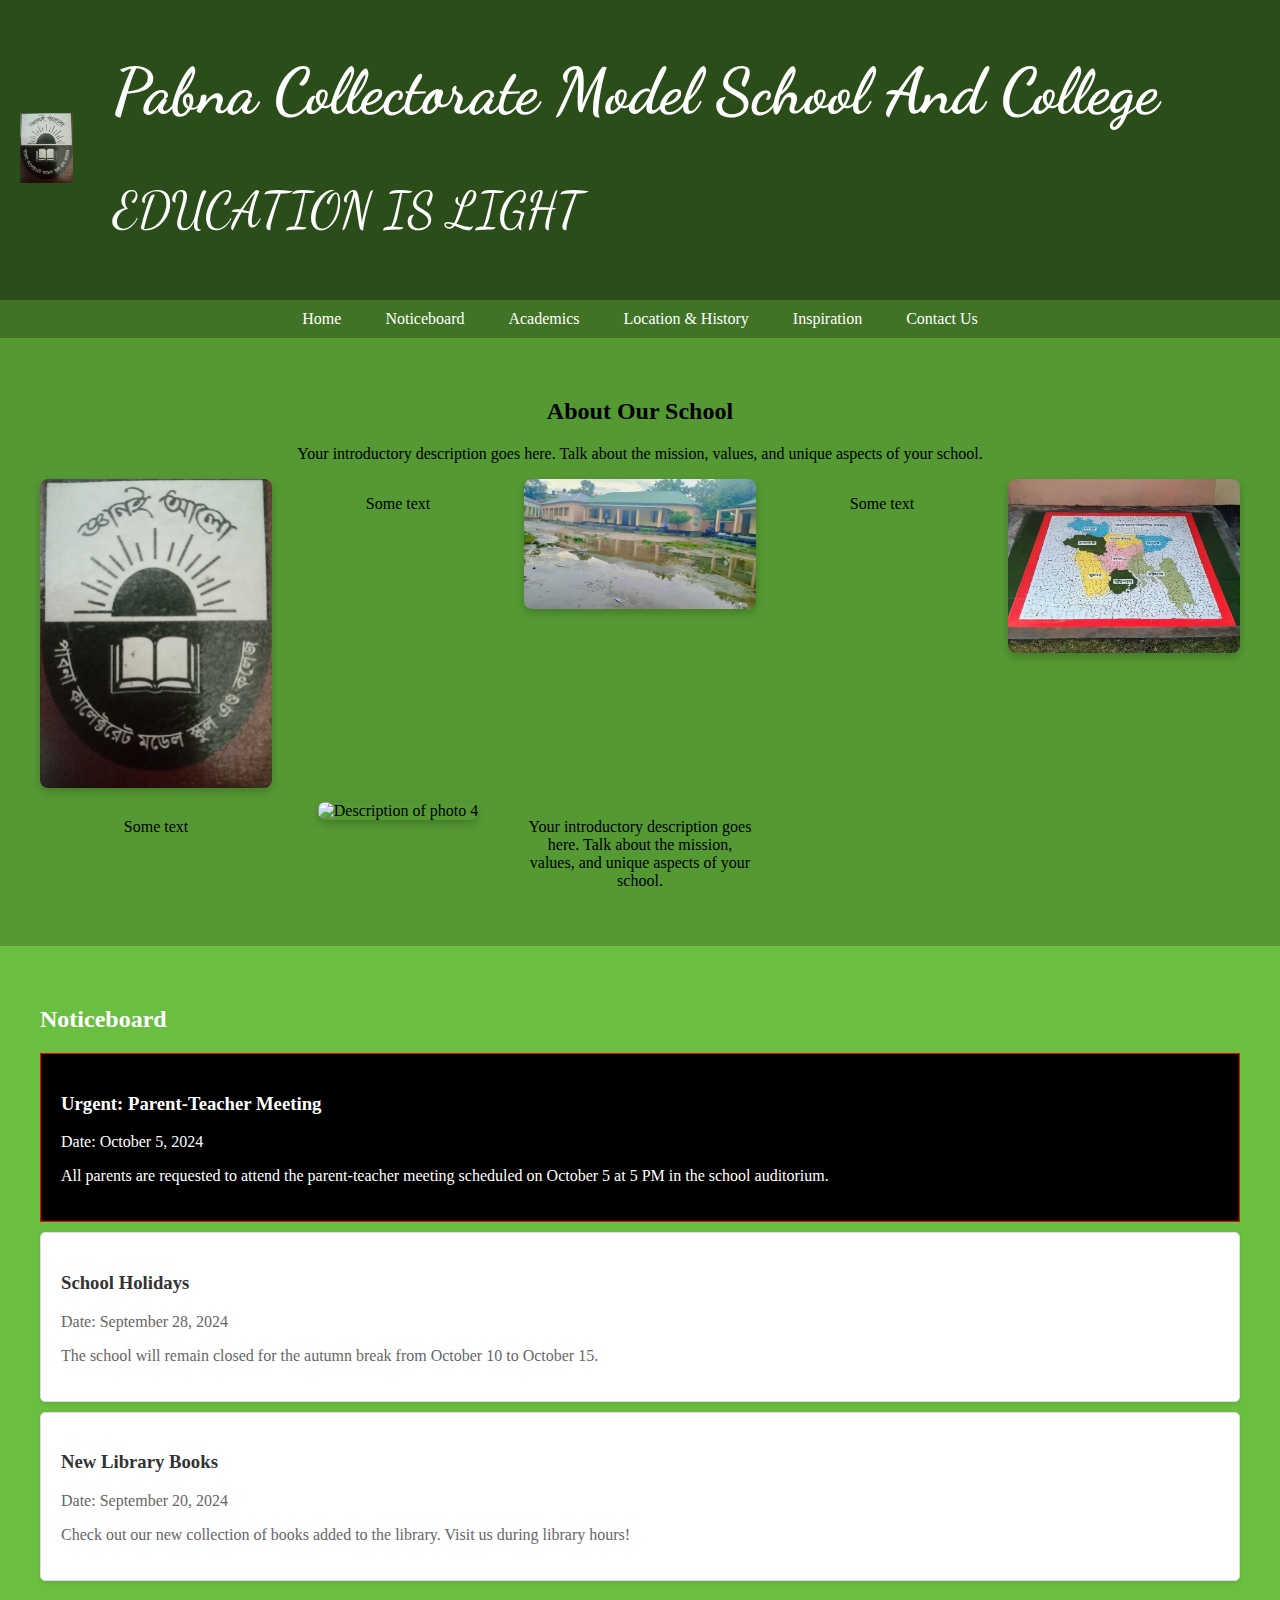
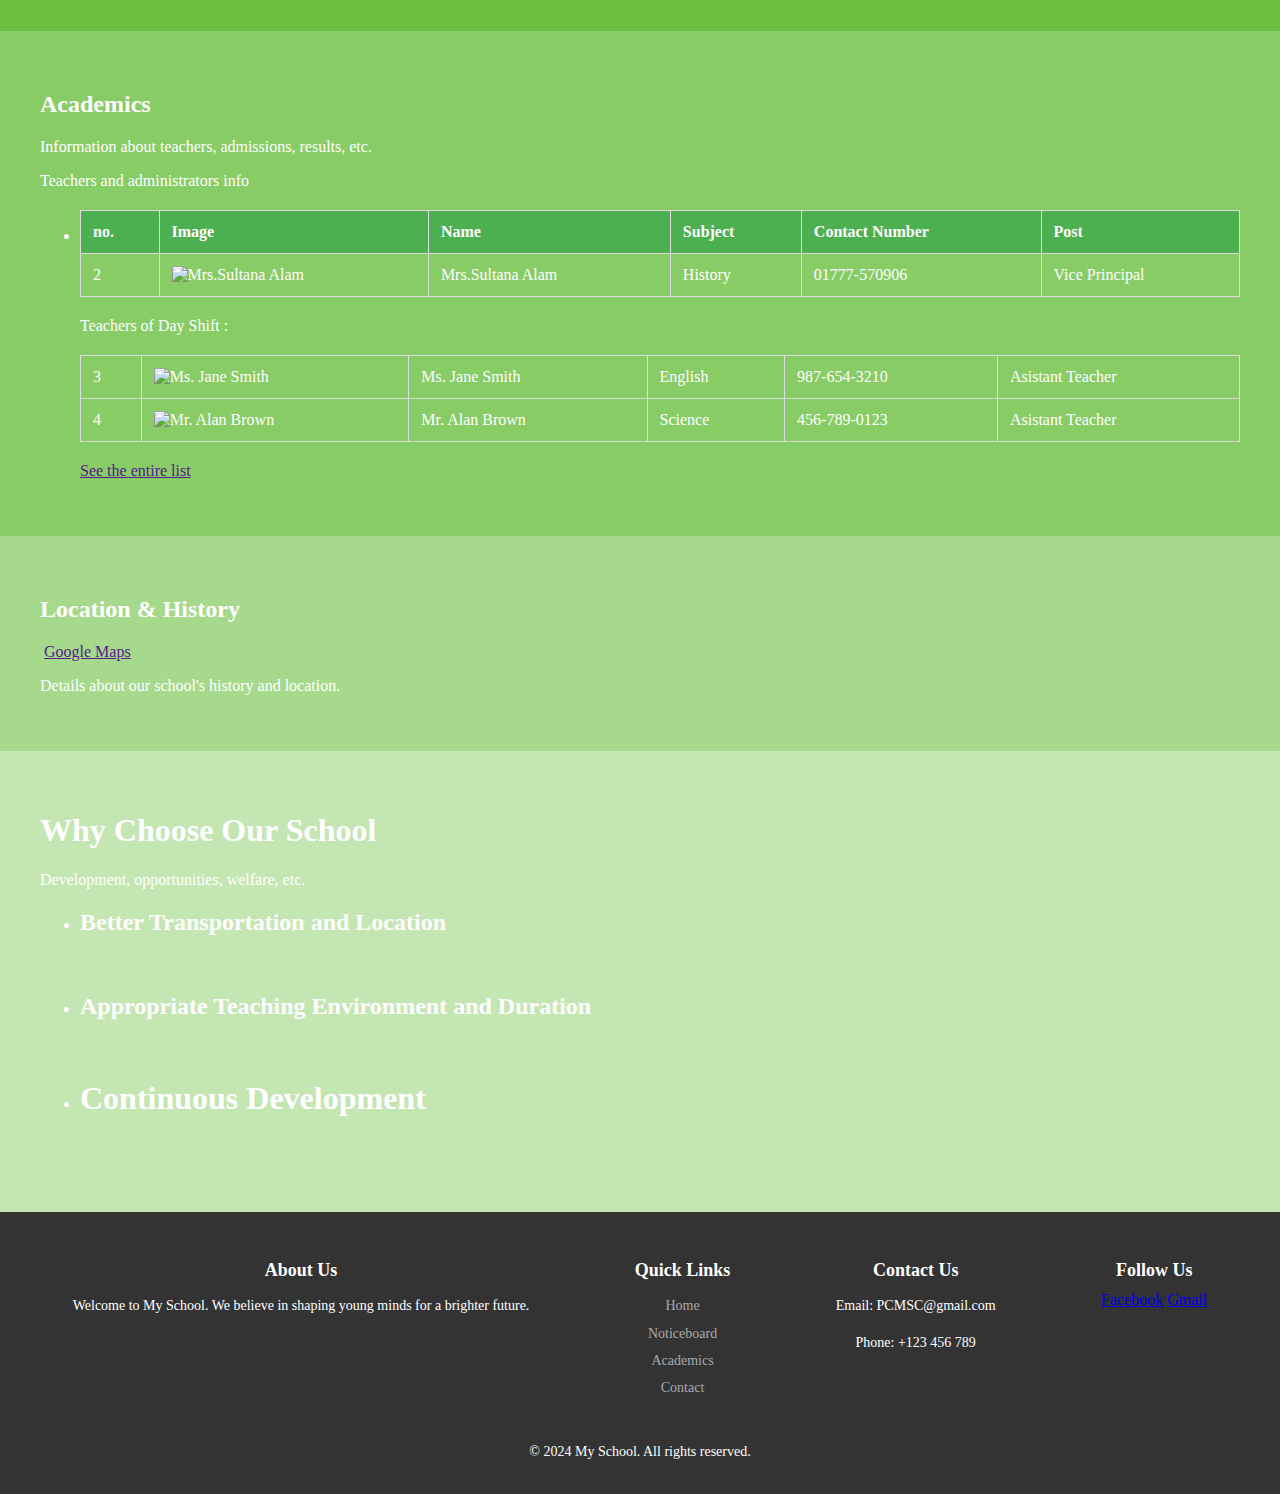
==== commit 4e1daa49: "Update index.html" ====
--- a/index.html
+++ b/index.html
@@ -7,9 +7,9 @@
     <meta http-equiv="X-UA-Compatible" content="IE=edge">
     <title>PCMSC </title>
     <link rel="stylesheet" 
-        href="SCHOOL/style7.css">
+        href="School/style7.css">
     <link href="https://fonts.googleapis.com/css2?family=Dancing+Script:wght@700&display=swap" rel="stylesheet">
-    <link rel="stylesheet" href="https://cdnjs.cloudflare.com/ajax/libs/font-awesome/6.0.0-beta3/css/all.min.css">
+    <!--<link rel="stylesheet" href="https://cdnjs.cloudflare.com/ajax/libs/font-awesome/6.0.0-beta3/css/all.min.css">-->
     
 </head>
 <body>
--- a/School/style7.css
+++ b/School/style7.css
@@ -0,0 +1,244 @@
+/* Reset basic styles */
+html, body {
+    margin: 0;
+    padding: 0;
+    height: 100%;
+}
+
+/* General styling for the website */
+.website {
+    display: grid;
+    grid-template-rows: auto;
+    min-height: 100vh;
+}
+
+/* Header Styling */
+.header {
+    display: flex;
+    justify-content: space-between;
+    align-items: center;
+    padding: 10px;
+    background-color: hsl(100, 50%, 20%);
+}
+
+.logo img {
+    height: 70px;
+    width: auto;
+    padding: 10px;
+}
+
+.title h1 {
+    font-family: 'Dancing Script', cursive;
+    font-size: clamp(30px, 5vw, 80px);
+    color: white;
+}
+.title p{
+  font-family: 'Dancing Script', cursive;
+    font-size: clamp(10px, 5vw, 50px);
+    color: white;
+}
+
+.icon a {
+    color: white;
+    margin: 0 10px;
+    font-size:5vw;
+    text-decoration: none;
+    padding: 10px;
+}
+
+/* Sticky Navigation Bar */
+.nav {
+    background-color: hsl(100, 50%, 30%);
+    text-align: center;
+    position: sticky;
+    top: 0;
+    z-index: 100;
+}
+
+.nav a {
+    color: white;
+    padding: 10px 20px;
+    display: inline-block;
+    text-decoration: none;
+}
+
+.nav a:hover {
+    background-color: hsl(100, 50%, 25%);
+}
+
+/* Hero Section */
+.hero {
+    background-color: hsl(100, 50%, 40%);
+    text-align: center;
+    padding: 40px;
+}
+
+.hero h2 {
+    color: white;
+}
+
+/* Slideshow 
+.slideshow-container {
+    position: relative;
+}
+
+.slide {
+    display: none;
+}*/
+
+/* Other sections */
+.note, .aca, .loc, .ins {
+    padding: 40px;
+    color: white;
+}
+
+.note {
+    background-color: hsl(100, 50%, 50%);
+}
+
+.aca {
+    background-color: hsl(100, 50%, 60%);
+}
+
+.loc {
+    background-color: hsl(100, 50%, 70%);
+}
+
+.ins {
+    background-color: hsl(100, 50%, 80%);
+}
+
+/* Footer Styling */
+/*.footer {
+    background-color: hsl(100, 50%, 90%);
+    text-align: center;
+    padding: 10px;
+    color: black;
+}*/
+footer {
+  background-color: #333;
+  color: white;
+  padding: 20px;
+  text-align: center;
+}
+
+.footer-content {
+  display: flex;
+  justify-content: space-around;
+  flex-wrap: wrap;
+}
+
+.footer-section {
+  margin: 10px;
+}
+
+.footer-section h3 {
+  font-size: 18px;
+  margin-bottom: 10px;
+}
+
+.footer-section p, 
+.footer-section ul {
+  font-size: 14px;
+  line-height: 1.6;
+}
+
+.footer-section ul {
+  list-style-type: none;
+  padding: 0;
+}
+
+.footer-section ul li {
+  margin-bottom: 5px;
+}
+
+.footer-section ul li a {
+  color: #aaa;
+  text-decoration: none;
+}
+
+.footer-section ul li a:hover {
+  color: #fff;
+}
+
+.footer-bottom {
+  margin-top: 20px;
+  font-size: 14px;
+}
+.photo img:hover {
+    transform: scale(1.05); /* Slightly enlarges the image on hover */
+    transition: transform 0.3s ease; /* Smooth transition effect */
+}
+.photo img:hover {
+    transform: scale(1.05); /* Slightly enlarges the image on hover */
+    transition: transform 0.3s ease; /* Smooth transition effect */
+}
+#hero {
+    padding: 40px;
+    text-align: center;
+    background-color:hsl(100,50%,40%)
+}
+
+.photo-grid {
+    display: grid;
+    grid-template-columns: repeat(auto-fill, minmax(200px, 1fr)); /* Responsive grid */
+    gap: 10px; /* Space between images */
+}
+
+.photo img {
+    width: 100%; /* Make images responsive */
+    border-radius: 8px; /* Optional: adds a rounded corner effect */
+    box-shadow: 0 4px 8px rgba(0, 0, 0, 0.2); /* Optional: adds shadow for depth */
+}
+.notice-card {
+    background-color: #fff; /* White background for contrast */
+    border: 1px solid #ddd; /* Light border for separation */
+    padding: 20px; /* Spacing inside the card */
+    margin: 10px 0; /* Space between cards */
+    border-radius: 5px; /* Rounded corners */
+    box-shadow: 0 2px 4px rgba(0, 0, 0, 0.1); /* Soft shadow */
+}
+
+.notice-card h3 {
+    color: #333; /* Dark color for titles */
+}
+
+.notice-card p {
+    color: #666; /* Softer color for text */
+}
+.important-notice {
+    background-color: black; /* Light red background */
+    border: 1px solid #f00; /* Red border */
+    padding: 20px;
+    margin: 10px 0;
+}
+table {
+    width: 100%;
+    border-collapse: collapse;
+    margin: 20px 0;
+}
+
+th, td {
+    border: 1px solid #ddd;
+    padding: 12px;
+    text-align: left;
+}
+
+th {
+    background-color: #4CAF50;
+    color: white;
+}
+
+tr:hover {
+    background-color: #f1f1f1;
+}
+
+/*img {
+    border-radius: 50%; /* Optional: Make the images round 
+}*/
+
+/*
+h1, h2, p {
+  font-family:'Dancing Script', cursive;
+  font-size:clamp(30px, 5vw, 80px)
+  } */
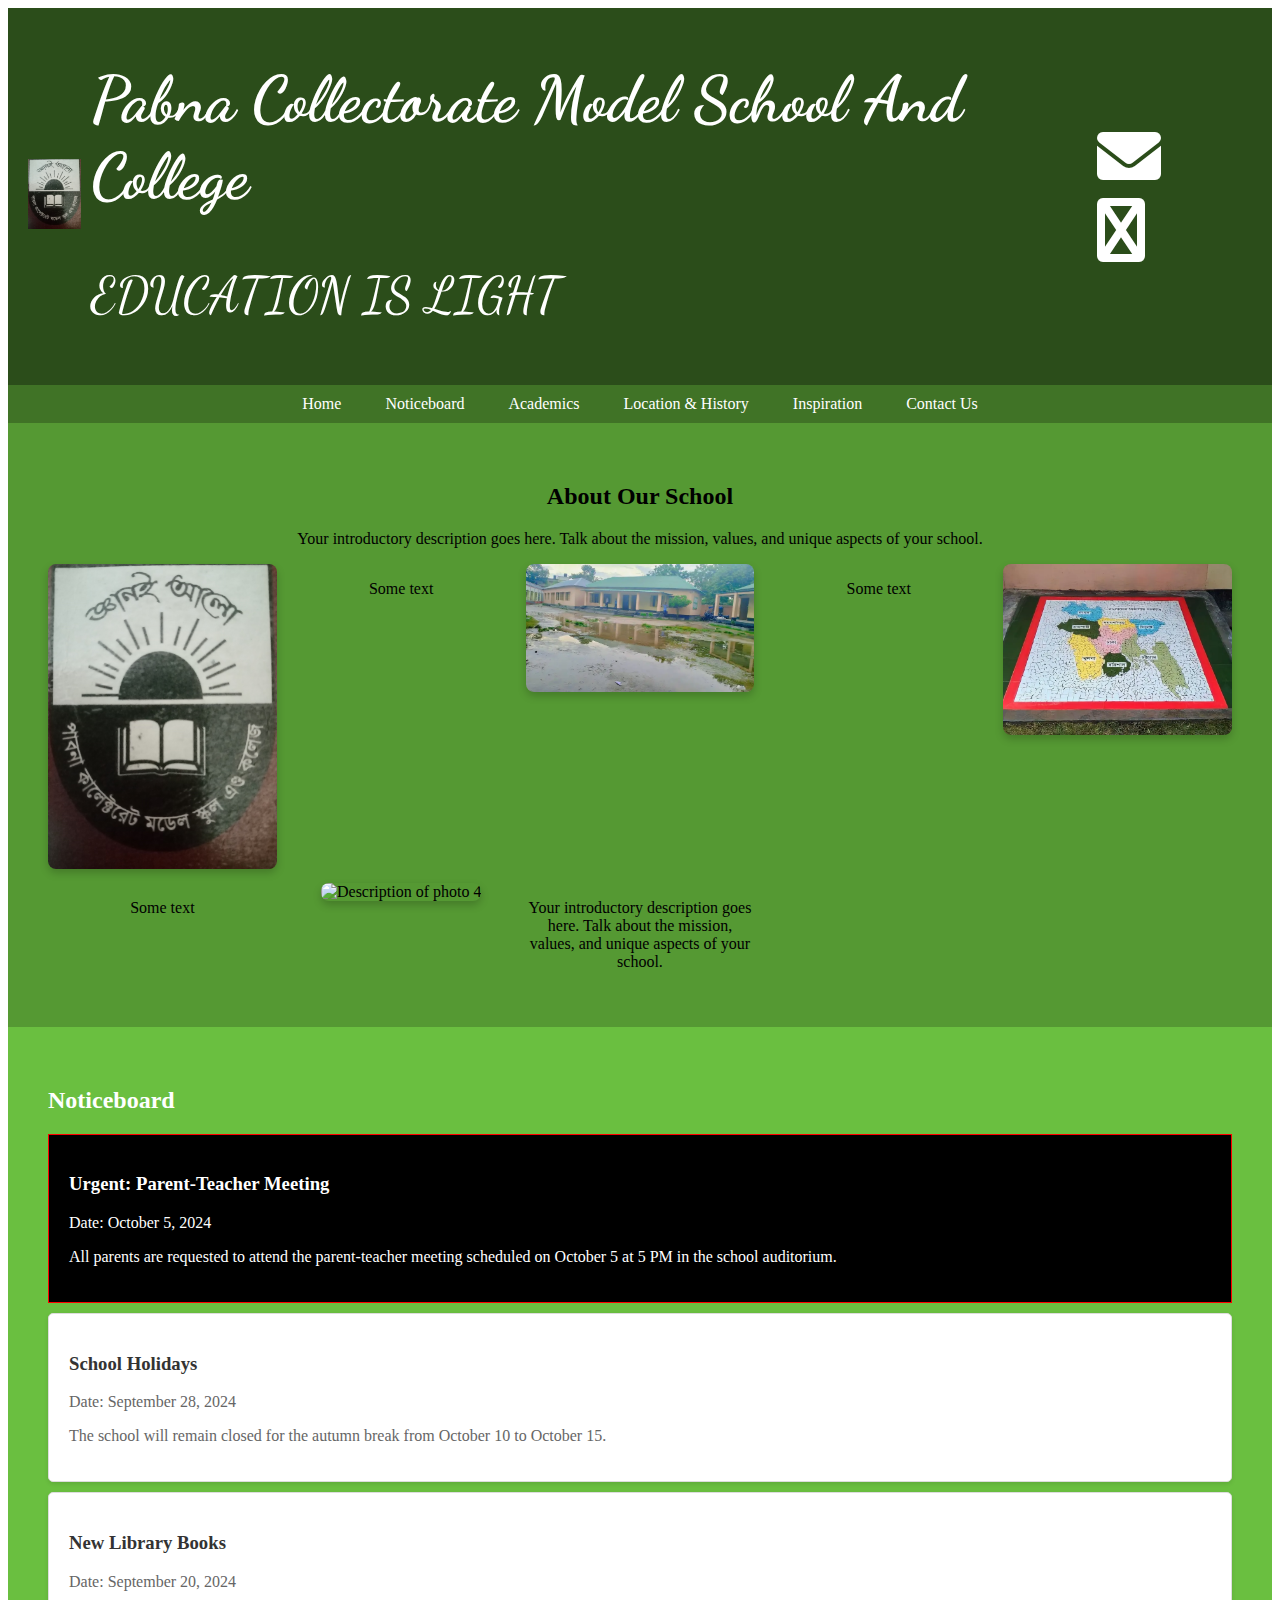
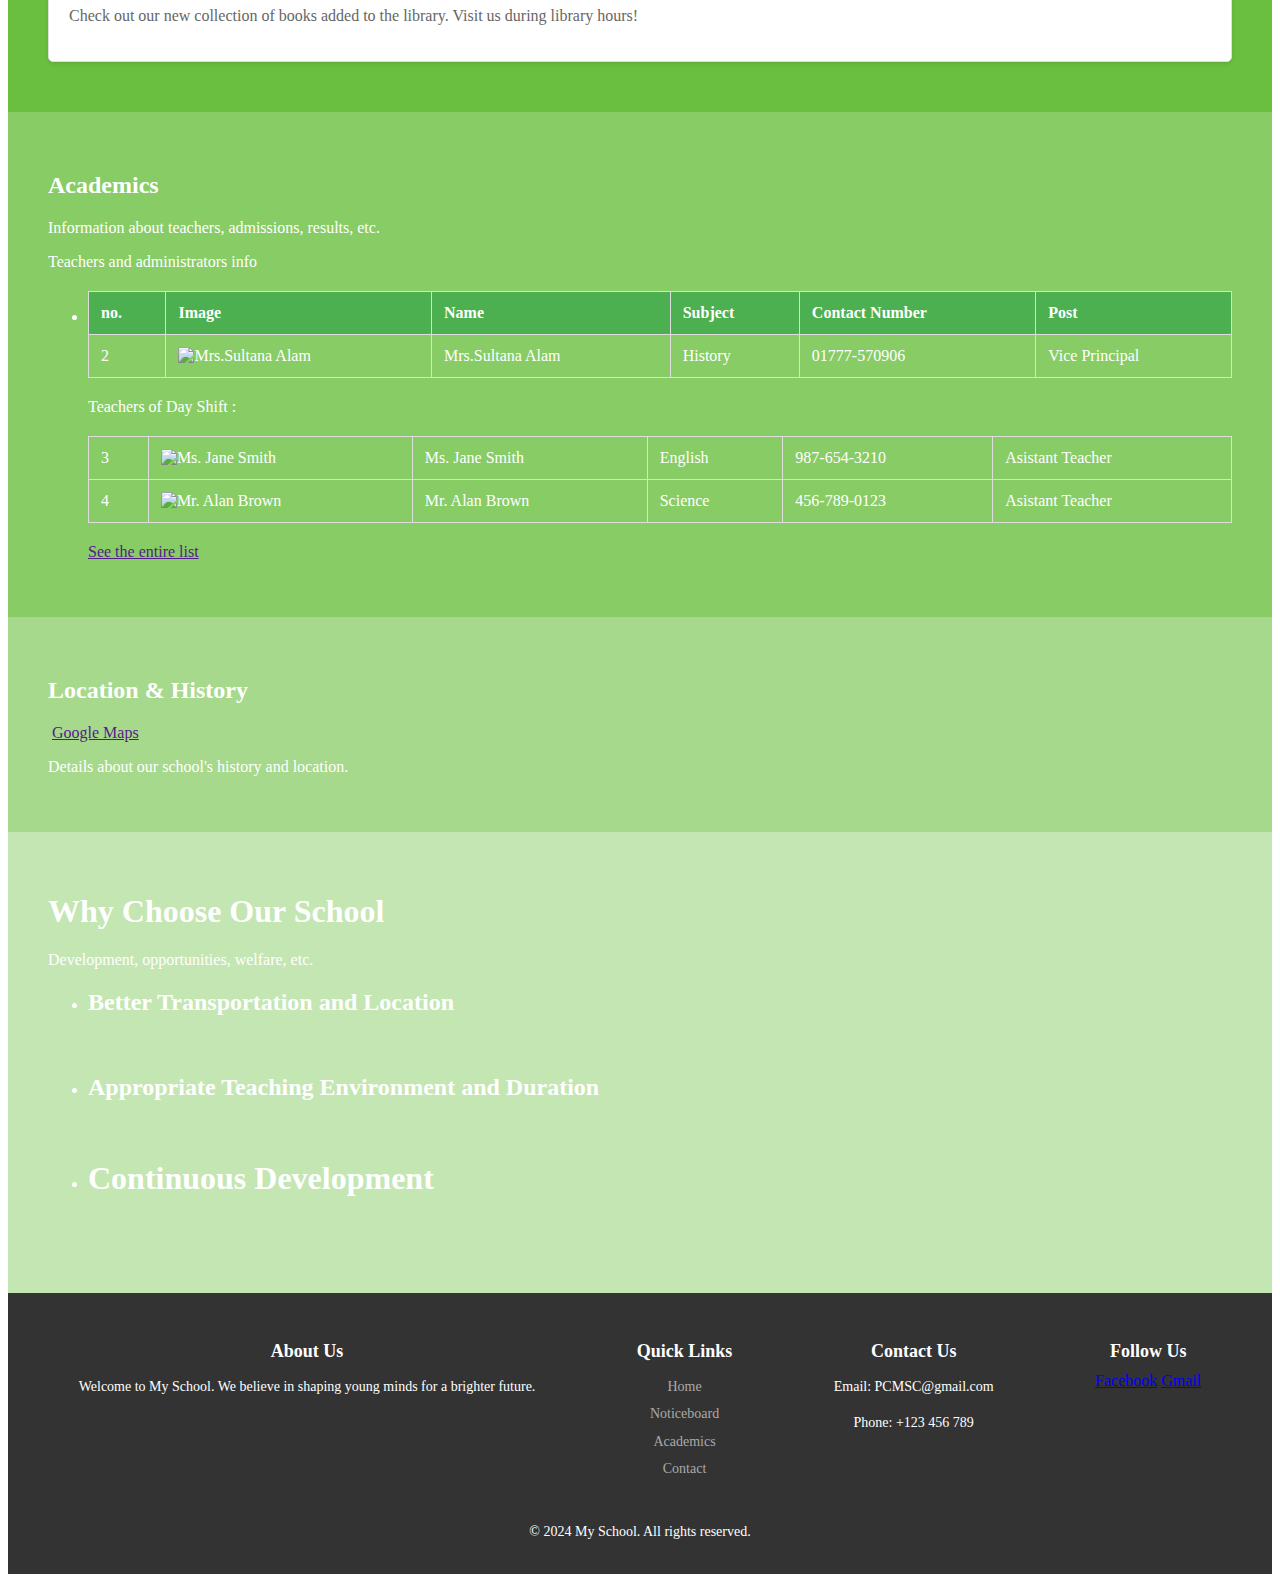
==== commit 6691d36a: "Update index.html" ====
--- a/index.html
+++ b/index.html
@@ -9,7 +9,7 @@
     <link rel="stylesheet" 
         href="School/style7.css">
     <link href="https://fonts.googleapis.com/css2?family=Dancing+Script:wght@700&display=swap" rel="stylesheet">
-    <!--<link rel="stylesheet" href="https://cdnjs.cloudflare.com/ajax/libs/font-awesome/6.0.0-beta3/css/all.min.css">-->
+    <link rel="stylesheet" href="https://cdnjs.cloudflare.com/ajax/libs/font-awesome/6.0.0-beta3/css/all.min.css">
     
 </head>
 <body>
@@ -41,22 +41,8 @@
             <a href="#footer">Contact Us</a>
         </nav>
 
-        <!-- Hero Section 
-        <section id="home" class="hero">
-            <h2>Welcome to Your School</h2>
-            <div class="slideshow-container">
-                <img class="slide" src="https://images.unsplash.com/photo-1524995997946-a1c2e315a42f?ixlib=rb-4.0.3&auto=format&fit=crop&w=1567&q=80" style="width:100%">
-                <img class="slide" src="https://cdn.pixabay.com/photo/2015/09/05/20/02/lecture-hall-923564_1280.jpg" style="width:100%">
-                <img class="slide" src="https://cdn.pixabay.com/photo/2016/02/16/16/55/school-1209822_1280.jpg" style="width:100%">
-            </div>
-        </section>-->
-       <!-- <section class="about">
-    <h2>About Our School</h2>
-    <p style="float: left; margin-right: 20px;">
-        <img src="IMG_20241001_223214.jpg" alt="Description of photo" style="width: 200px;">
-    </p>
-    <p>Your introductory description goes here. Talk about the mission, values, and unique aspects of your school.</p>
-</section> -->
+        
+       
 <section class="about" id="hero">
     <h2>About Our School</h2>
     <p>Your introductory description goes here. Talk about the mission, values, and unique aspects of your school.</p>
@@ -83,30 +69,12 @@
     
     <p>Your introductory description goes here. Talk about the mission, values, and unique aspects of your school.</p>
     
-   <!-- <div class="photo-grid">
-        <div class="photo">
-            <img src="link-to-your-photo1.jpg" alt="Description of photo 1">
-        </div>
-        <div class="photo">
-            <img src="link-to-your-photo2.jpg" alt="Description of photo 2">
-        </div>
-        <div class="photo">
-            <img src="link-to-your-photo3.jpg" alt="Description of photo 3">
-        </div>
-        <div class="photo">
-            <img src="link-to-your-photo4.jpg" alt="Description of photo 4">
-        </div>
-        <p>Some text</p>
-    </div>-->
+
 </section>
     </div>
 </section>
 
-        <!-- Noticeboard Section -->
-        <!--<section id="notice" class="note">
-            <h2>Noticeboard</h2>
-            <p>Latest news, events, and important updates here.</p>
-        </section>-->
+        
         <section id="notice" class="note">
     <h2>Noticeboard</h2>
     
@@ -304,23 +272,7 @@
 </footer>
     
 
-    <!-- JavaScript for Slideshow --
-    <script>
-        let slideIndex = 0;
-        function showSlides() {
-            let slides = document.getElementsByClassName("slide");
-            for (let i = 0; i < slides.length; i++) {
-                slides[i].style.display = "none";
-            }
-            slideIndex++;
-            if (slideIndex > slides.length) {slideIndex = 1}
-            slides[slideIndex - 1].style.display = "block";
-            setTimeout(showSlides, 3000); // 3 seconds
-        }
-        window.onload = function() {
-            showSlides();
-        };
-    </script>-->
+    
 </body>
 </html>
 
--- a/School/style7.css
+++ b/School/style7.css
@@ -1,4 +1,4 @@
-/* Reset basic styles */
+4/* Reset basic styles */
 html, body {
     margin: 0;
     padding: 0;
@@ -77,14 +77,7 @@
     color: white;
 }
 
-/* Slideshow 
-.slideshow-container {
-    position: relative;
-}
-
-.slide {
-    display: none;
-}*/
+
 
 /* Other sections */
 .note, .aca, .loc, .ins {
@@ -108,13 +101,7 @@
     background-color: hsl(100, 50%, 80%);
 }
 
-/* Footer Styling */
-/*.footer {
-    background-color: hsl(100, 50%, 90%);
-    text-align: center;
-    padding: 10px;
-    color: black;
-}*/
+
 footer {
   background-color: #333;
   color: white;
@@ -233,12 +220,4 @@
     background-color: #f1f1f1;
 }
 
-/*img {
-    border-radius: 50%; /* Optional: Make the images round 
-}*/
-
-/*
-h1, h2, p {
-  font-family:'Dancing Script', cursive;
-  font-size:clamp(30px, 5vw, 80px)
-  } */
+
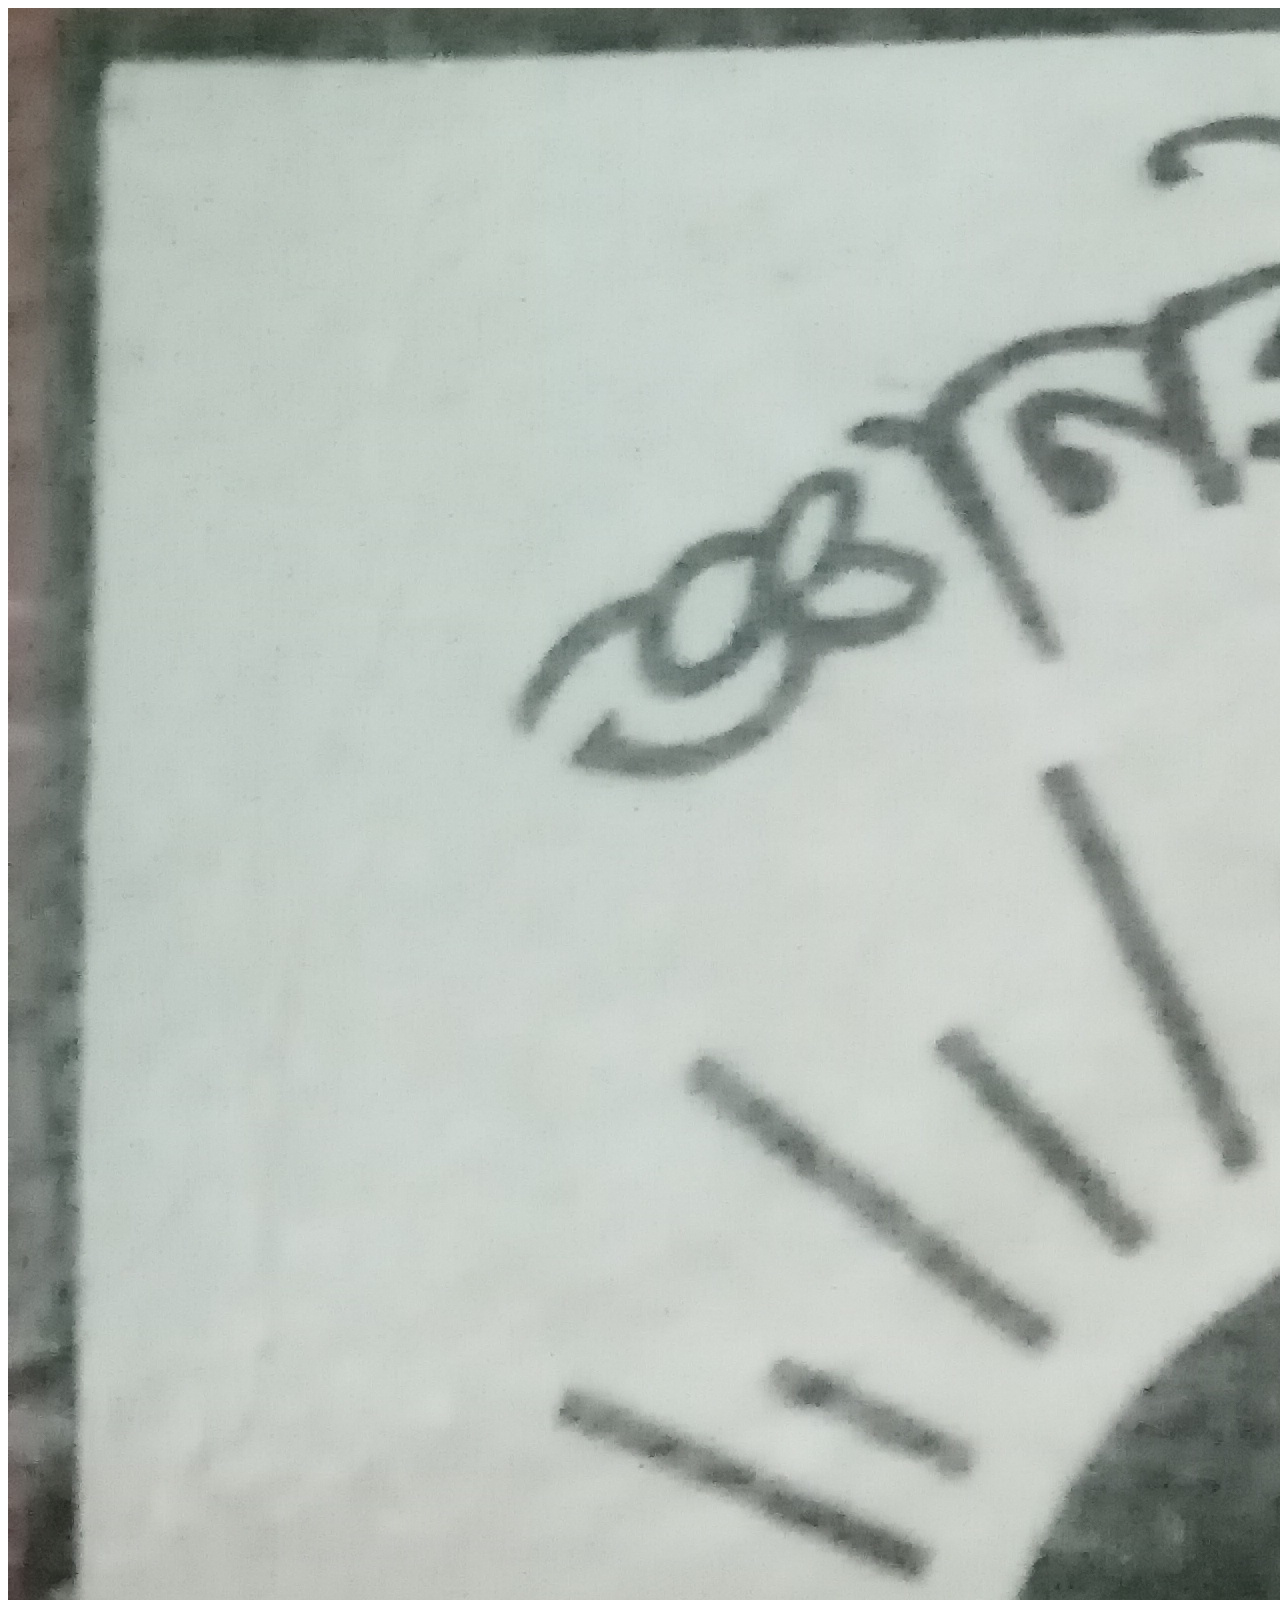
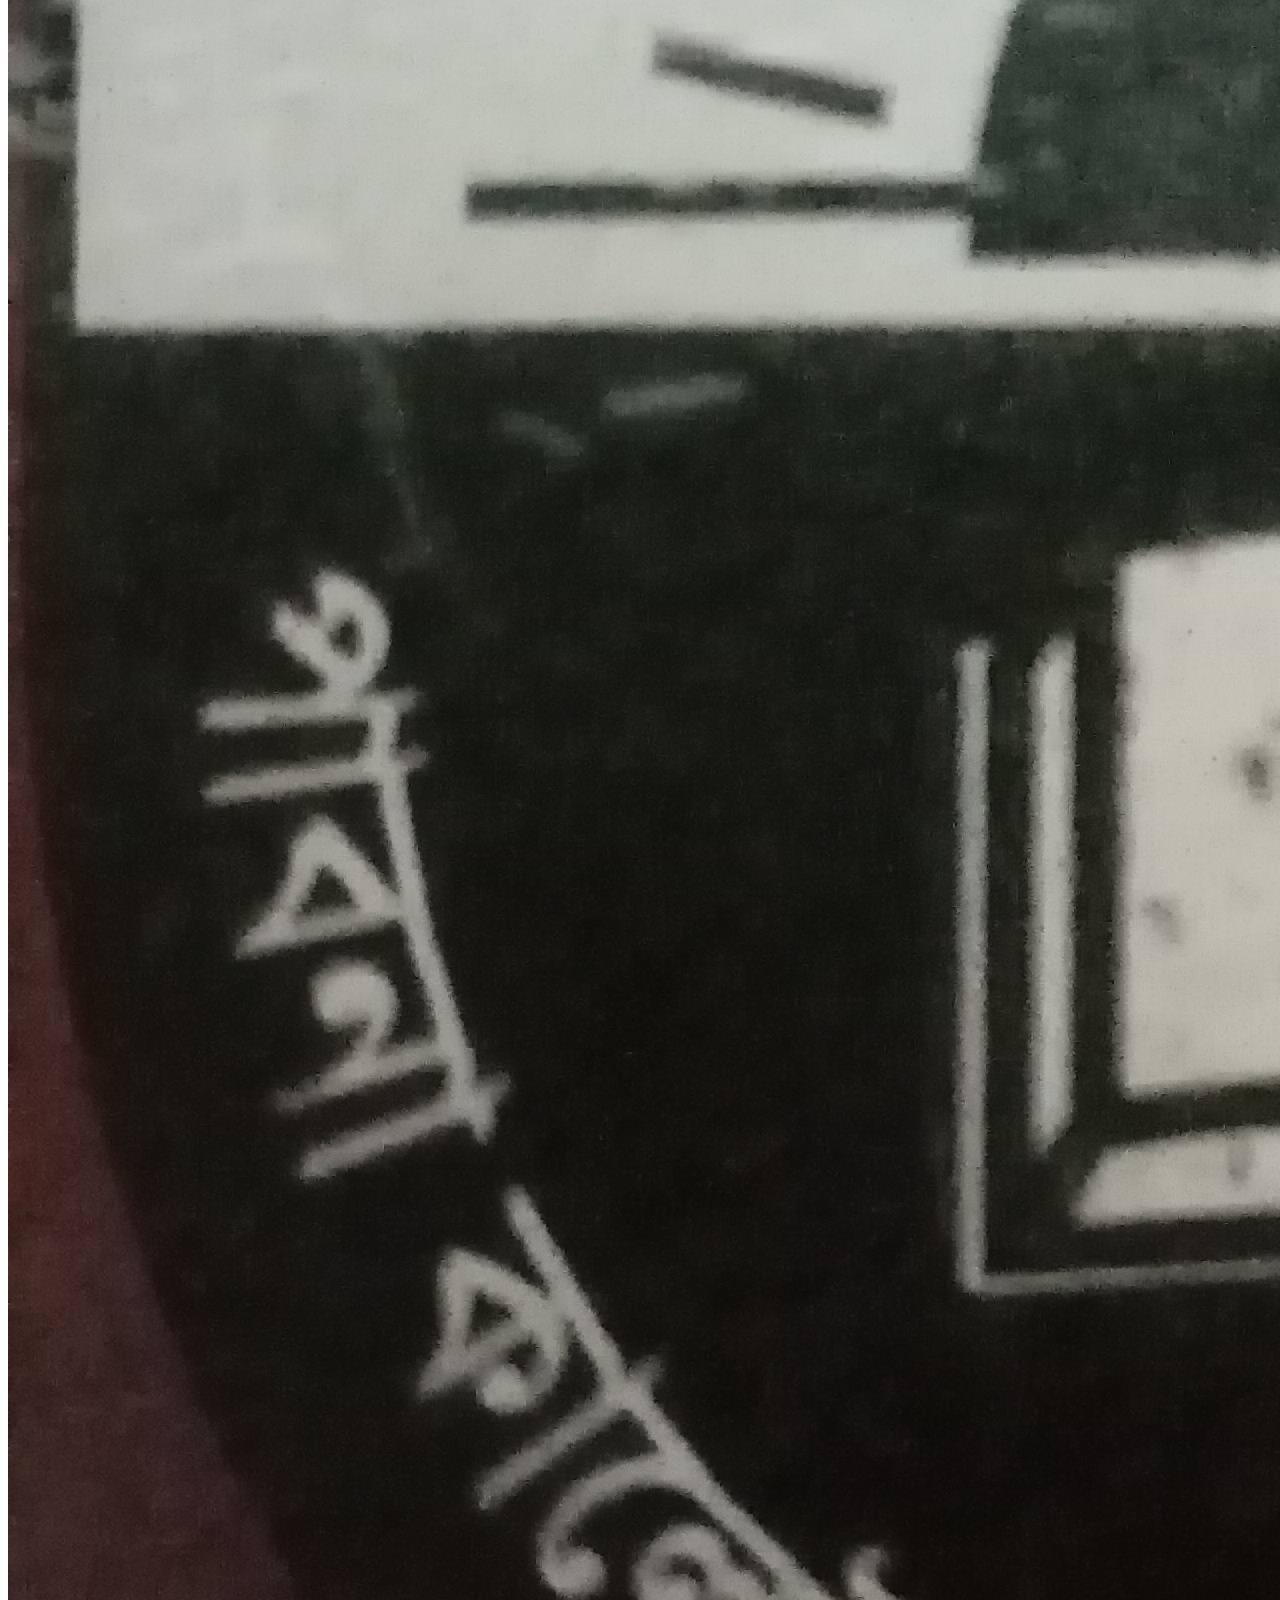
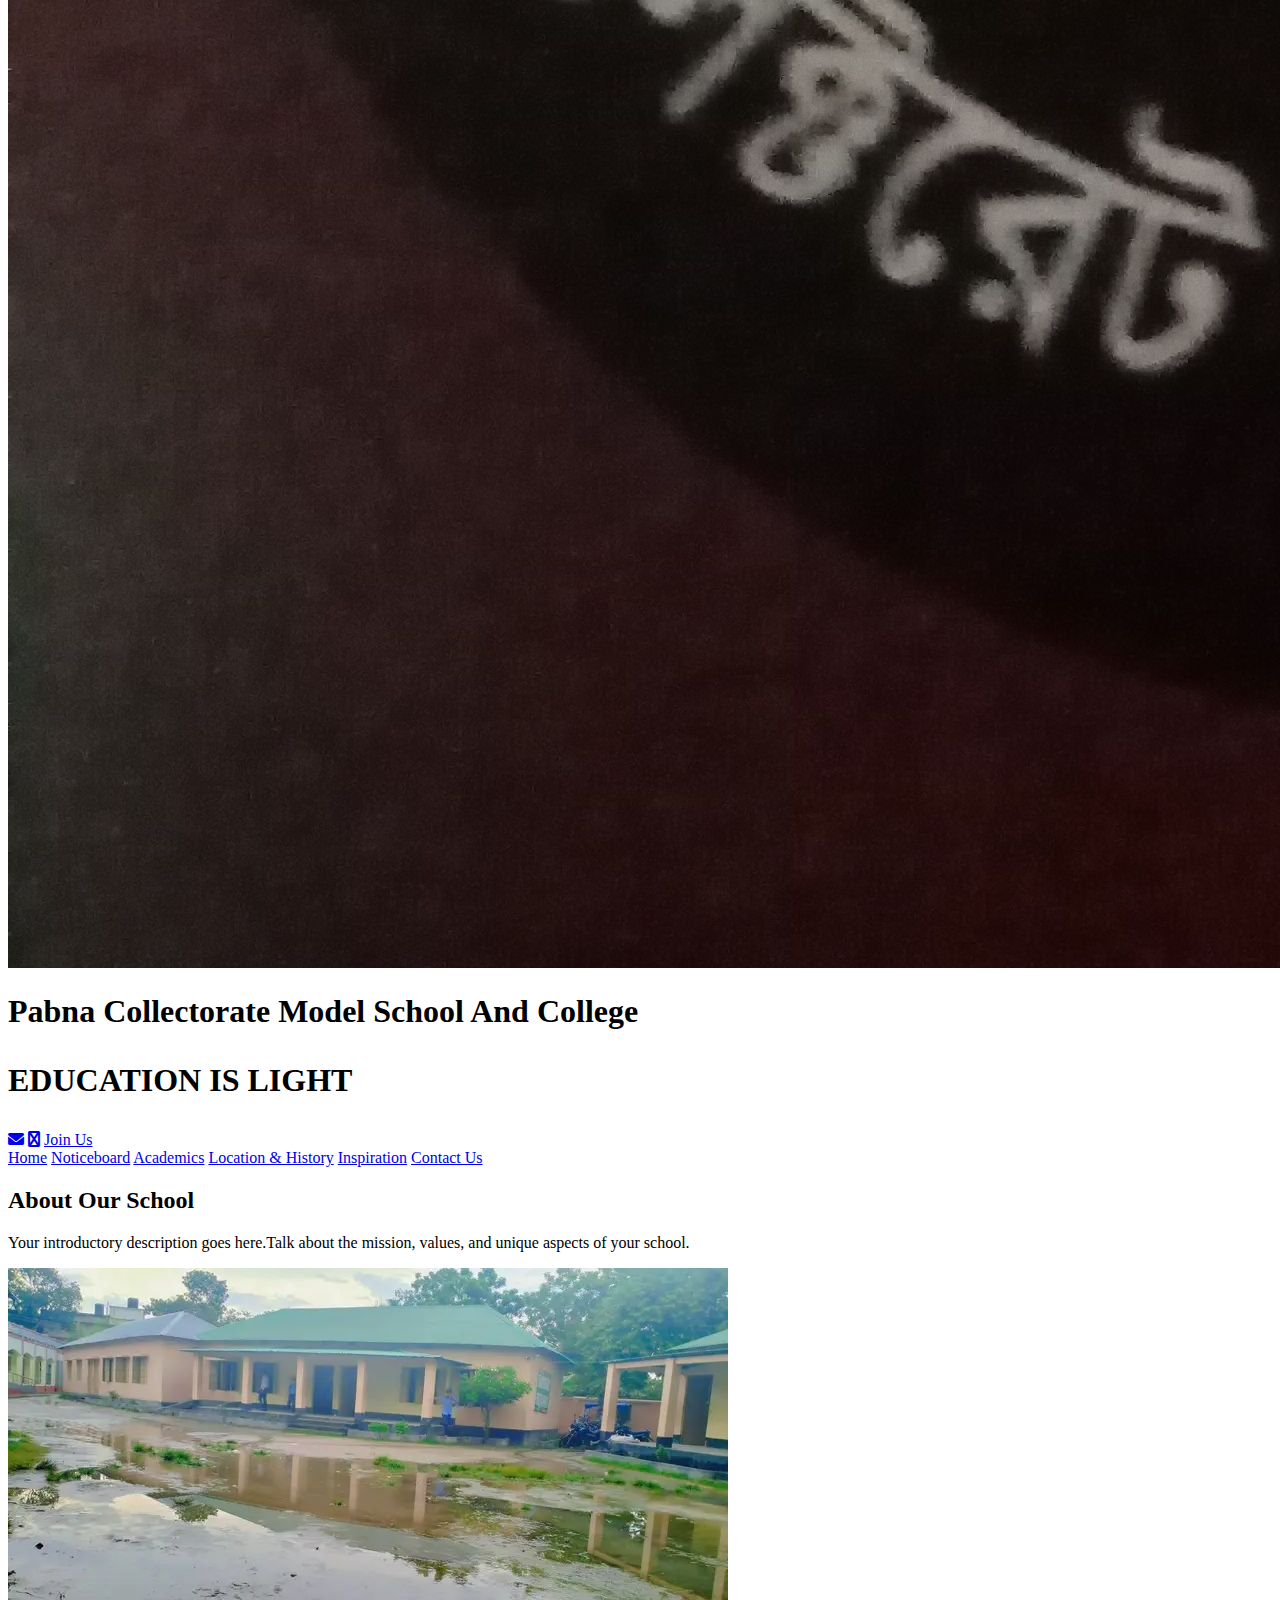
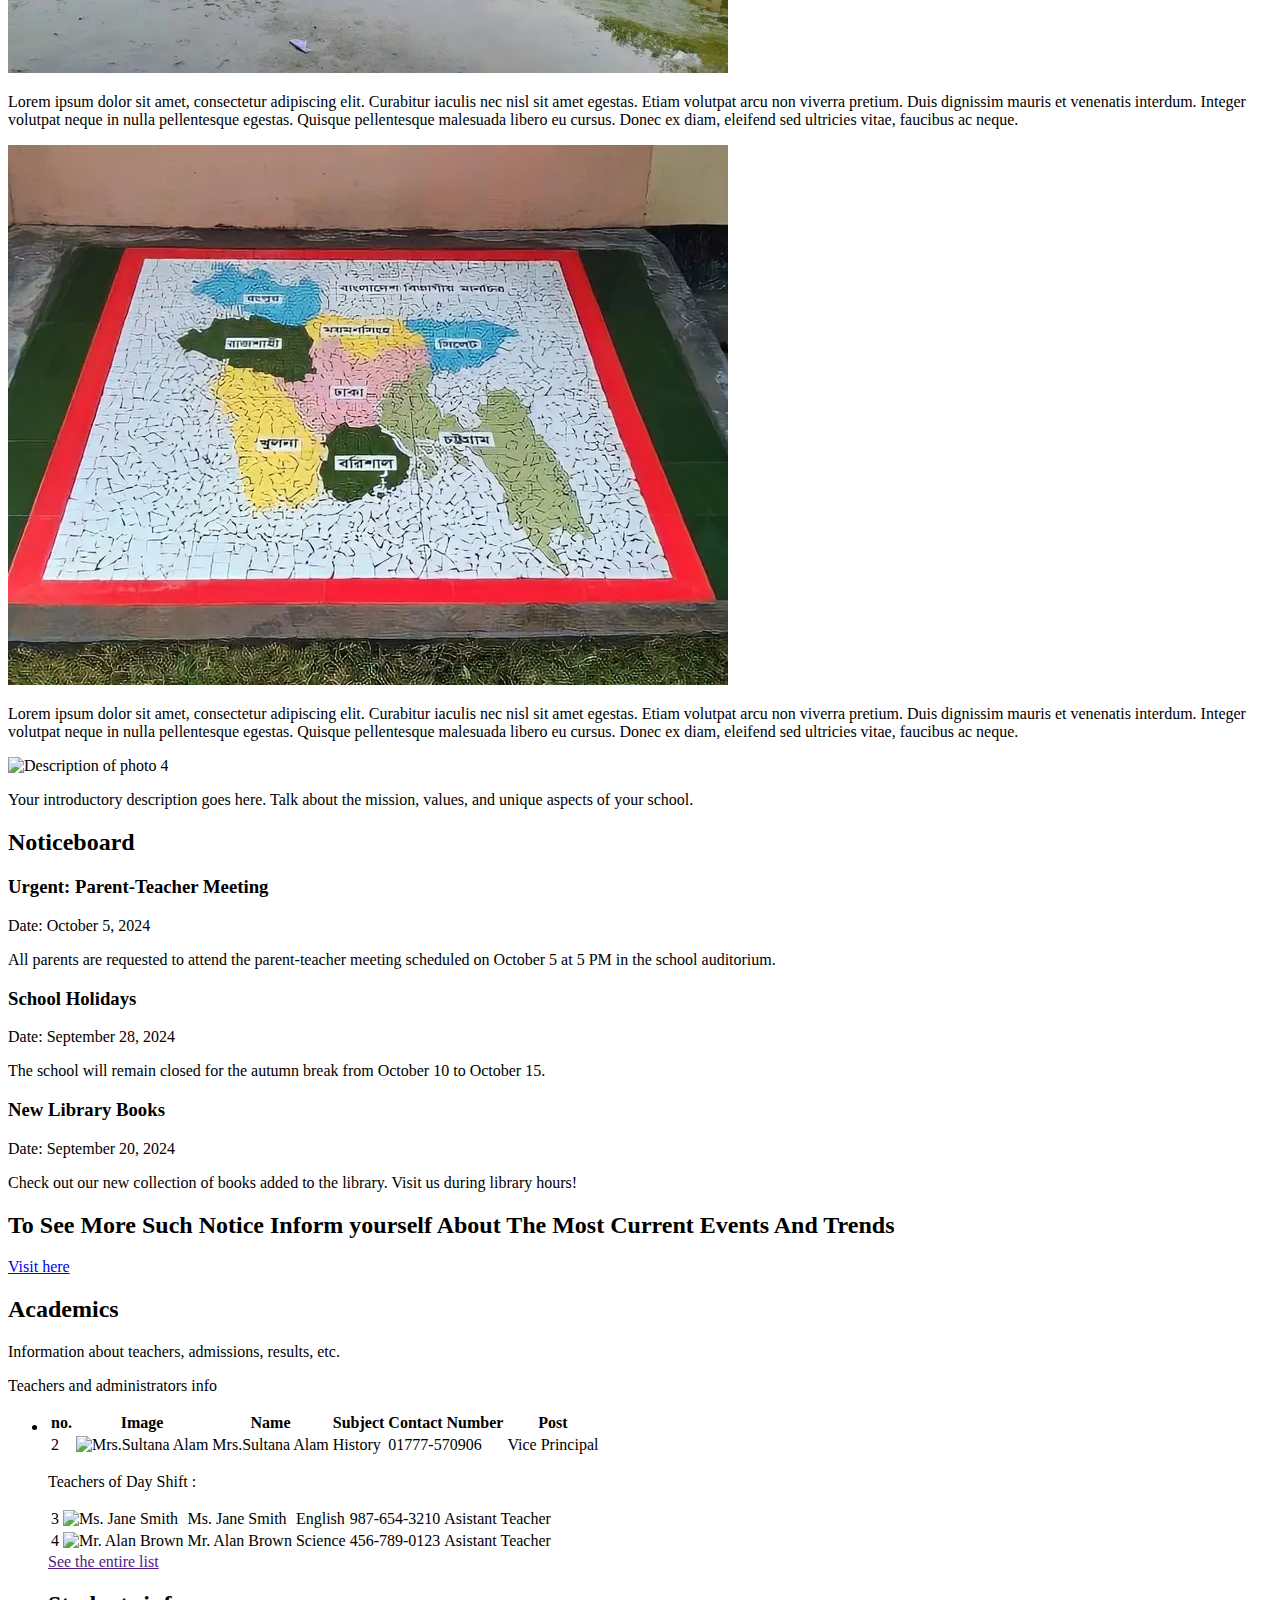
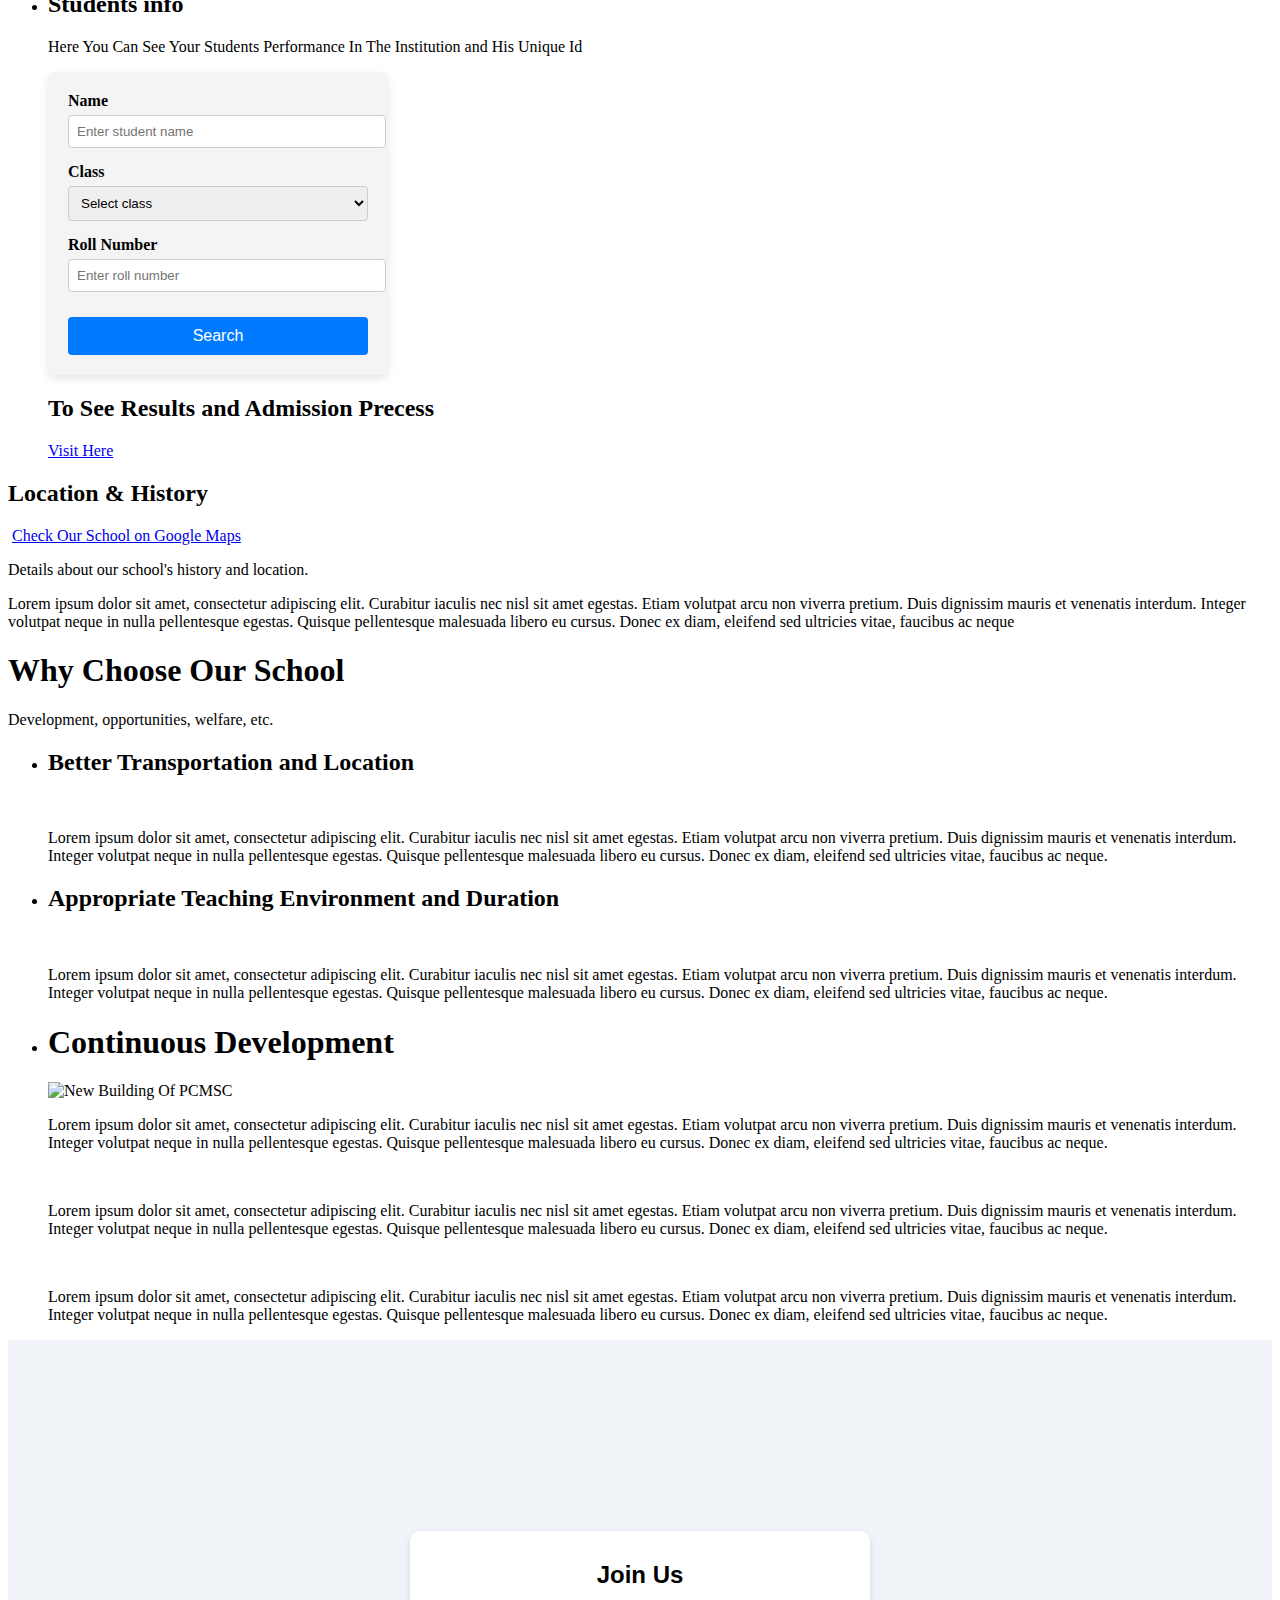
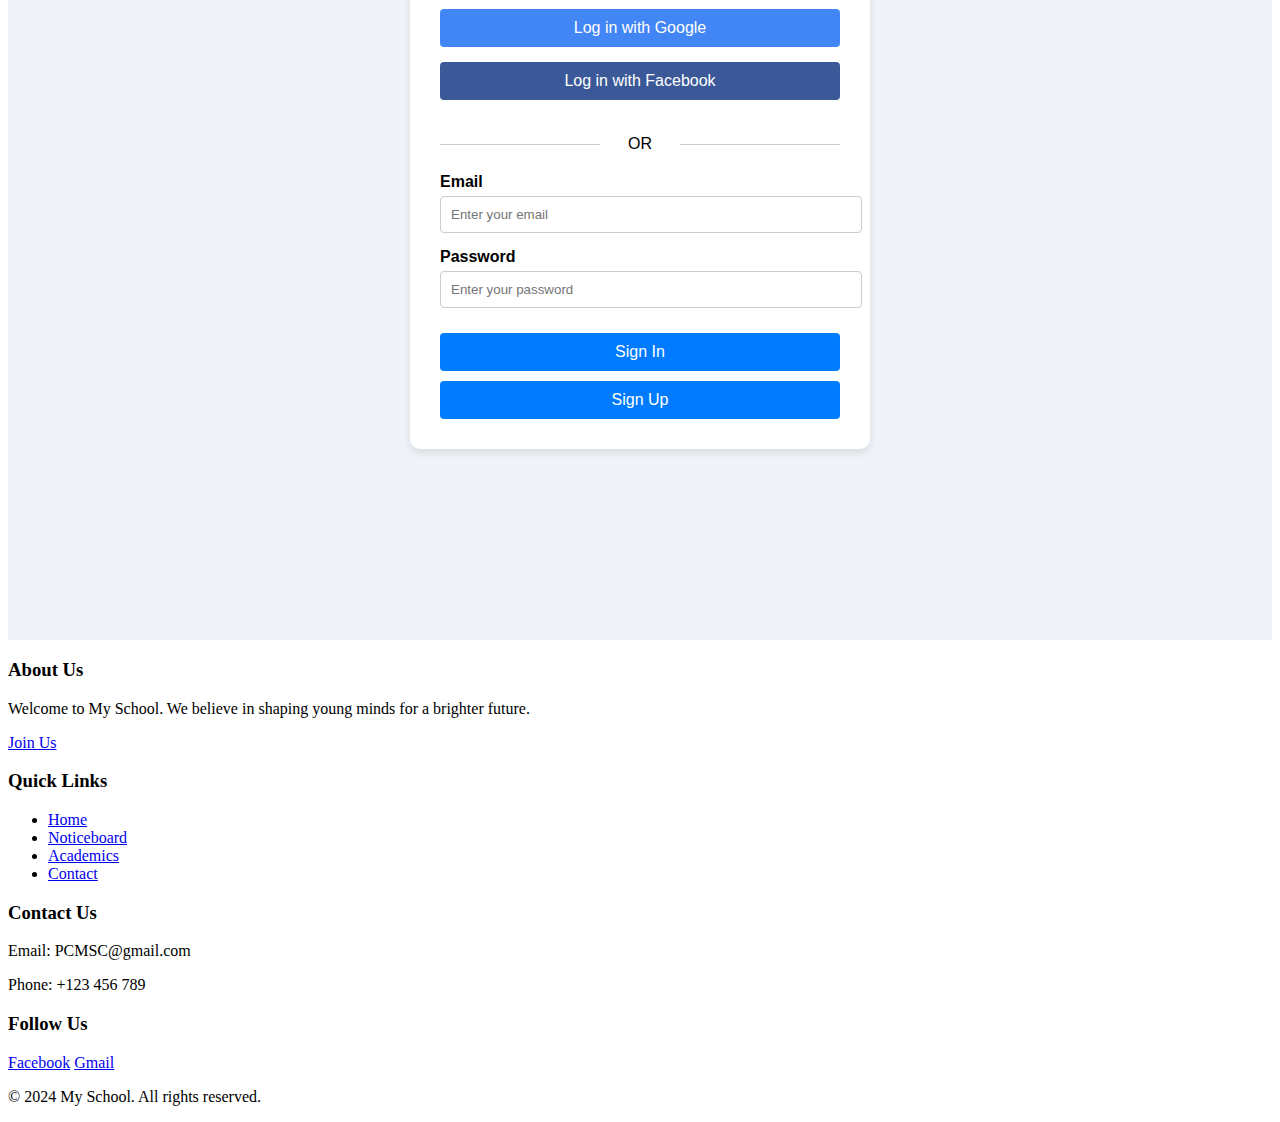
==== commit 9943ea71: "Update index.html" ====
--- a/index.html
+++ b/index.html
@@ -5,11 +5,110 @@
     <meta charset="UTF-8">
     <meta name="viewport" content="width=device-width, initial-scale=1.0">
     <meta http-equiv="X-UA-Compatible" content="IE=edge">
-    <title>PCMSC </title>
-    <link rel="stylesheet" 
-        href="School/style7.css">
+   <title>Your School Name</title>
+    <link rel="stylesheet" href="style7.css">
     <link href="https://fonts.googleapis.com/css2?family=Dancing+Script:wght@700&display=swap" rel="stylesheet">
     <link rel="stylesheet" href="https://cdnjs.cloudflare.com/ajax/libs/font-awesome/6.0.0-beta3/css/all.min.css">
+    <link href="https://fonts.googleapis.com/css2?family=Poppins:wght@400;600&family=Montserrat:wght@400;600&display=swap" rel="stylesheet">
+    <link href="https://fonts.googleapis.com/css2?family=Playfair+Display:wght@700&family=Roboto:wght@400&display=swap" rel="stylesheet">
+    <link href="https://fonts.googleapis.com/css2?family=Pacifico&family=Great+Vibes&family=Satisfy&family=Lobster&family=Shadows+Into+Light&family=Sacramento&family=Allura&family=Courgette&family=Cookie&family=Kaushan+Script&display=swap" rel="stylesheet">
+ <style>
+  #Join{
+      font-family: Arial, sans-serif;
+      display: flex;
+      justify-content: center;
+      align-items: center;
+      height: 100vh;
+      margin: 0;
+      background-color: #f0f4f8;
+    }
+    .join-us-container {
+      background-color: #fff;
+      padding: 30px;
+      border-radius: 10px;
+      box-shadow: 0 4px 8px rgba(0, 0, 0, 0.1);
+      max-width: 400px;
+      width: 100%;
+    }
+    .join-us-header {
+      font-size: 24px;
+      font-weight: bold;
+      margin-bottom: 20px;
+      text-align: center;
+    }
+    .social-login-btn {
+      width: 100%;
+      padding: 10px;
+      border: none;
+      border-radius: 4px;
+      font-size: 16px;
+      cursor: pointer;
+      margin-bottom: 15px;
+    }
+    .google-btn {
+      background-color: #4285f4;
+      color: #fff;
+    }
+    .facebook-btn {
+      background-color: #3b5998;
+      color: #fff;
+    }
+    .email-btn {
+      background-color: #6c757d;
+      color: #fff;
+    }
+    .or-divider {
+      text-align: center;
+      margin: 20px 0;
+      position: relative;
+    }
+    .or-divider::before, .or-divider::after {
+      content: "";
+      position: absolute;
+      top: 50%;
+      width: 40%;
+      height: 1px;
+      background-color: #ccc;
+    }
+    .or-divider::before {
+      left: 0;
+    }
+    .or-divider::after {
+      right: 0;
+    }
+    .or-divider span {
+      background-color: #fff;
+      padding: 0 10px;
+    }
+    .form-group {
+      margin-bottom: 15px;
+    }
+    label {
+      display: block;
+      margin-bottom: 5px;
+      font-weight: bold;
+    }
+    input[type="text"], input[type="password"], input[type="email"] {
+      width: 100%;
+      padding: 10px;
+      border: 1px solid #ccc;
+      border-radius: 4px;
+    }
+    .submit-btn {
+      width: 100%;
+      padding: 10px;
+      border: none;
+      border-radius: 4px;
+      font-size: 16px;
+      cursor: pointer;
+      background-color: #28a745;
+      color: #fff;
+      margin-top: 10px;
+    }
+    .submit-btn:hover {
+      background-color: #218838;
+    }
+  </style>
     
 </head>
 <body>
@@ -20,7 +119,7 @@
                 <img src="IMG_20241001_223214.jpg" alt="School Logo">
             </div>
             <div class="title">
-              <h1>Pabna Collectorate Model School And College</h1>
+              <h1>Pabna Collectorate Model School And College<h1>
                 <p>
                   EDUCATION IS LIGHT
                 </p>
@@ -28,6 +127,10 @@
             <div class="icon">
                 <a href="mailto:your-email@gmail.com"><i class="fa fa-envelope"></i></a>
                 <a href="https://facebook.com/yourprofile"><i class="fa fa-facebook"></i></a>
+                <a id="join" href="Join.html">
+                  Join Us 
+                </a>
+                
             </div>
         </header>
 
@@ -41,27 +144,28 @@
             <a href="#footer">Contact Us</a>
         </nav>
 
-        
-       
+
+
 <section class="about" id="hero">
     <h2>About Our School</h2>
-    <p>Your introductory description goes here. Talk about the mission, values, and unique aspects of your school.</p>
+    <p>Your introductory description goes here.Talk about the mission, values, and unique aspects of your school.</p>
     
     <div class="photo-grid">
-        <div class="photo">
-            <img src="IMG_20241001_223214.jpg" alt="Description of photo 1">
-        </div>
-        <p>Some text</p>
+          
         <div class="photo">
            <img src="img_2_1728036561693.jpg"
            alt="Description of photo 2">
         </div>
-        <p>Some text</p>
+      <p>Lorem ipsum dolor sit amet, consectetur adipiscing elit. Curabitur iaculis nec nisl sit amet egestas. Etiam volutpat arcu non viverra pretium. Duis dignissim mauris et venenatis interdum. Integer volutpat neque in nulla pellentesque egestas. Quisque pellentesque malesuada libero eu cursus. Donec ex diam, eleifend sed ultricies vitae, faucibus ac neque.</p>
+       </div>
+        <div>
         <div class="photo">
         <img src="img_5_1728036691387.jpg"
         alt="Description of photo 3">
         </div>
-        <p>Some text</p>
+        <p>                Lorem ipsum dolor sit amet, consectetur adipiscing elit. Curabitur iaculis nec nisl sit amet egestas. Etiam volutpat arcu non viverra pretium. Duis dignissim mauris et venenatis interdum. Integer volutpat neque in nulla pellentesque egestas. Quisque pellentesque malesuada libero eu cursus. Donec ex diam, eleifend sed ultricies vitae, faucibus ac neque.</p>
+         
+       
         <div class="photo">
             <img src="img_4_1728036585678.jpg" 
             alt="Description of photo 4">
@@ -69,12 +173,14 @@
     
     <p>Your introductory description goes here. Talk about the mission, values, and unique aspects of your school.</p>
     
+    
 
 </section>
     </div>
 </section>
 
-        
+        <!-- Noticeboard Section -->
+
         <section id="notice" class="note">
     <h2>Noticeboard</h2>
     
@@ -95,6 +201,8 @@
         <p>Date: September 20, 2024</p>
         <p>Check out our new collection of books added to the library. Visit us during library hours!</p>
     </div>
+    <h2>To See More Such Notice Inform yourself About The Most Current Events And Trends</h2>
+    <a href="Notice.html">Visit here</a>
 </section>
 
         <!-- Academics Section -->
@@ -102,31 +210,7 @@
             <h2>Academics</h2>
             <p>Information about teachers, admissions, results, etc.</p>
             <p>Teachers and administrators info</p>
-            <!--<table>
-    <thead>
-        <tr>
-            <th>Name</th>
-            <th>Subject</th>
-            <th>Contact Number</th>
-        </tr>
-    </thead>
-    <tbody>
-        <tr>
-            <td>Mr. John Doe</td>
-            <td>Mathematics</td>
-            <td>123-456-7890</td>
-        </tr>
-        <tr>
-            <td>Ms. Jane Smith</td>
-            <td>English</td>
-            <td>987-654-3210</td>
-        </tr>
-        <tr>
-            <td>Mr. Alan Brown</td>
-            <td>Science</td>
-            <td>456-789-0123</td>
-        </tr>
-        <!-- Add more teachers as needed -->
+
         <ul>
         <li>
           <table>
@@ -176,24 +260,91 @@
  </table>
              <a href="">See the entire list</a>
              </li>
+        <li>
+          <h2>
+            Students info
+          </h2>
+          <p>Here You Can See Your Students Performance In The Institution and His Unique Id</p>
+          <form action="#" method="GET" class="search-form">
+  <div class="form-group">
+    <label for="studentName">Name</label>
+    <input type="text" id="studentName" name="studentName" placeholder="Enter student name">
+  </div>
+  <div class="form-group">
+    <label for="class">Class</label>
+    <select id="class" name="class">
+      <option value="">Select class</option>
+      <option value="3">Class 3</option>
+      <option value="4">Class 4</option>
+      <option value="5">Class 5</option>
+      <option value="6">Class 6</option>
+      <option value="7">Class 7</option>
+      <option value="8">Class 8</option>
+      <option value="9">Class 9</option>
+      <option value="10">Class 10</option>
+    </select>
+  </div>
+  <div class="form-group">
+    <label for="rollNumber">Roll Number</label>
+    <input type="text" id="rollNumber" name="rollNumber" placeholder="Enter roll number">
+  </div>
+  <button type="submit" class="submit-btn">Search</button>
+</form>
+
+<style>
+  .search-form {
+    background-color: #f4f4f4;
+    padding: 20px;
+    border-radius: 8px;
+    box-shadow: 0 4px 8px rgba(0, 0, 0, 0.1);
+    max-width: 300px;
+    width: 100%;
+  }
+  .form-group {
+    margin-bottom: 15px;
+  }
+  label {
+    display: block;
+    font-weight: bold;
+    margin-bottom: 5px;
+  }
+  input[type="text"], select {
+    width: 100%;
+    padding: 8px;
+    border: 1px solid #ccc;
+    border-radius: 4px;
+  }
+  .submit-btn {
+    width: 100%;
+    padding: 10px;
+    background-color: #007bff;
+    color: #fff;
+    border: none;
+    border-radius: 4px;
+    cursor: pointer;
+    font-size: 16px;
+  }
+  .submit-btn:hover {
+    background-color: #0056b3;
+  }
+</style>
+          </li>
+          <h2> To See Results and Admission Precess </h2>
+          <a href="Academics.html">Visit Here</a>
              </ul>
 
         </section>
 
         <!-- Location & History Section -->
         <section id="location" class="loc">
-<!--          <iframe 
-    src="https://maps.app.goo.gl/aN4QmZUdcEV2k8oa8"
-    width="600" 
-    height="450" 
-    style="border:1px solid black" 
-    loading="lazy">
-</iframe>
-        <!--  <iframe href="https://www.google.com/maps/place/Pabna+Collectorate+Model+School+and+College/@24.003932,89.2439635,17z/data=!3m1!4b1!4m6!3m5!1s0x3756d6732ef469c5:0x5b0065d0f365cc9f!8m2!3d24.003932!4d89.2461522!16s%2Fg%2F11bzh3_b41?entry=ttu"></iframe>-->
+
             <h2>Location & History</h2>
-            <img src="" alt="">
-            <a href="">Google Maps</a>
+            <img src="map2.jpg" alt="">
+            
+            <a href="https://maps.app.goo.gl/aN4QmZUdcEV2k8oa8">Check Our School
+            on Google Maps</a>
             <p>Details about our school's history and location.</p>
+            <p>            Lorem ipsum dolor sit amet, consectetur adipiscing elit. Curabitur iaculis nec nisl sit amet egestas. Etiam volutpat arcu non viverra pretium. Duis dignissim mauris et venenatis interdum. Integer volutpat neque in nulla pellentesque egestas. Quisque pellentesque malesuada libero eu cursus. Donec ex diam, eleifend sed ultricies vitae, faucibus ac neque</p>
         </section>
 
         <!-- Inspiration Section -->
@@ -207,32 +358,69 @@
               and Location</h2>
               <img src="#" alt="">
               <p>
-                
+                Lorem ipsum dolor sit amet, consectetur adipiscing elit. Curabitur iaculis nec nisl sit amet egestas. Etiam volutpat arcu non viverra pretium. Duis dignissim mauris et venenatis interdum. Integer volutpat neque in nulla pellentesque egestas. Quisque pellentesque malesuada libero eu cursus. Donec ex diam, eleifend sed ultricies vitae, faucibus ac neque.
               </p>
             </li>
              
             <li>
-             <h2>Appropriate Teaching Environment
+      <h2>Appropriate Teaching Environment
              and Duration</h2>
-               <img src="#" alt="">
+               <img src="students.jpg" alt="">
+               <img src="students2.jpg" alt="">
               <p>
+                Lorem ipsum dolor sit amet, consectetur adipiscing elit. Curabitur iaculis nec nisl sit amet egestas. Etiam volutpat arcu non viverra pretium. Duis dignissim mauris et venenatis interdum. Integer volutpat neque in nulla pellentesque egestas. Quisque pellentesque malesuada libero eu cursus. Donec ex diam, eleifend sed ultricies vitae, faucibus ac neque.
               </p>
             </li>
             <li>
               <h1>Continuous Development </h1>
-              <img src="&" alt="">
+<div id="hassel">
+<img src="New.jpg" alt="New Building Of PCMSC">
+<p >Lorem ipsum dolor sit amet, consectetur adipiscing elit. Curabitur iaculis nec nisl sit amet egestas. Etiam volutpat arcu non viverra pretium. Duis dignissim mauris et venenatis interdum. Integer volutpat neque in nulla pellentesque egestas. Quisque pellentesque malesuada libero eu cursus. Donec ex diam, eleifend sed ultricies vitae, faucibus ac neque.</p>
+</div>
+
+<img src="memorior.jpg" alt="">
+<img src="corridor.jpg" alt="">
+<p>Lorem ipsum dolor sit amet, consectetur adipiscing elit. Curabitur iaculis nec nisl sit amet egestas. Etiam volutpat arcu non viverra pretium. Duis dignissim mauris et venenatis interdum. Integer volutpat neque in nulla pellentesque egestas. Quisque pellentesque malesuada libero eu cursus. Donec ex diam, eleifend sed ultricies vitae, faucibus ac neque.</p>
+<img src="New2.jpg" alt="">
+<img src="corridor2.jpg" alt="">
               <p>
-                
+                Lorem ipsum dolor sit amet, consectetur adipiscing elit. Curabitur iaculis nec nisl sit amet egestas. Etiam volutpat arcu non viverra pretium. Duis dignissim mauris et venenatis interdum. Integer volutpat neque in nulla pellentesque egestas. Quisque pellentesque malesuada libero eu cursus. Donec ex diam, eleifend sed ultricies vitae, faucibus ac neque.
               </p>
+          
             </li>
           </ul>
             
         </section>
-
-        <!-- Footer 
-        <footer class="footer">
-            <p>&copy; 2024 Your School. All rights reserved.</p>
-        </footer>-->
+        <section id="Join">
+          <div class="join-us-container">
+  <div class="join-us-header">Join Us</div>
+  
+  <!-- Social login buttons -->
+  <button class="social-login-btn google-btn">Log in with Google</button>
+  <button class="social-login-btn facebook-btn">Log in with Facebook</button>
+  
+  <div class="or-divider"><span>OR</span></div>
+  
+  <!-- Sign In/Sign Up Form -->
+  <form action="#" method="POST">
+    <div class="form-group">
+      <label for="email">Email</label>
+      <input type="email" id="email" name="email" placeholder="Enter your email">
+    </div>
+    <div class="form-group">
+      <label for="password">Password</label>
+      <input type="password" id="password" name="password" placeholder="Enter your password">
+    </div>
+    
+    <!-- Sign In and Sign Up Buttons -->
+    <button type="submit" class="submit-btn">Sign In</button>
+    <button type="submit" class="submit-btn" style="background-color: #007bff;">Sign Up</button>
+  </form>
+</div>
+
+        </section>
+
+<!--footer complete-->
             <footer id="footer">
   <div class="footer-content">
     <div class="footer-section about">
@@ -240,7 +428,9 @@
       <p>
         Welcome to My School. We believe in shaping young minds for a brighter future.
       </p>
-    </div>
+          <a id="Joinl" href="Join.html">Join Us</a>
+    </div>
+
 
     <div class="footer-section links">
       <h3>Quick Links</h3>
@@ -270,9 +460,8 @@
     <p>© 2024 My School. All rights reserved.</p>
   </div>
 </footer>
-    
-
-    
+    </div>
+
+
 </body>
-</html>
-
+        </html>
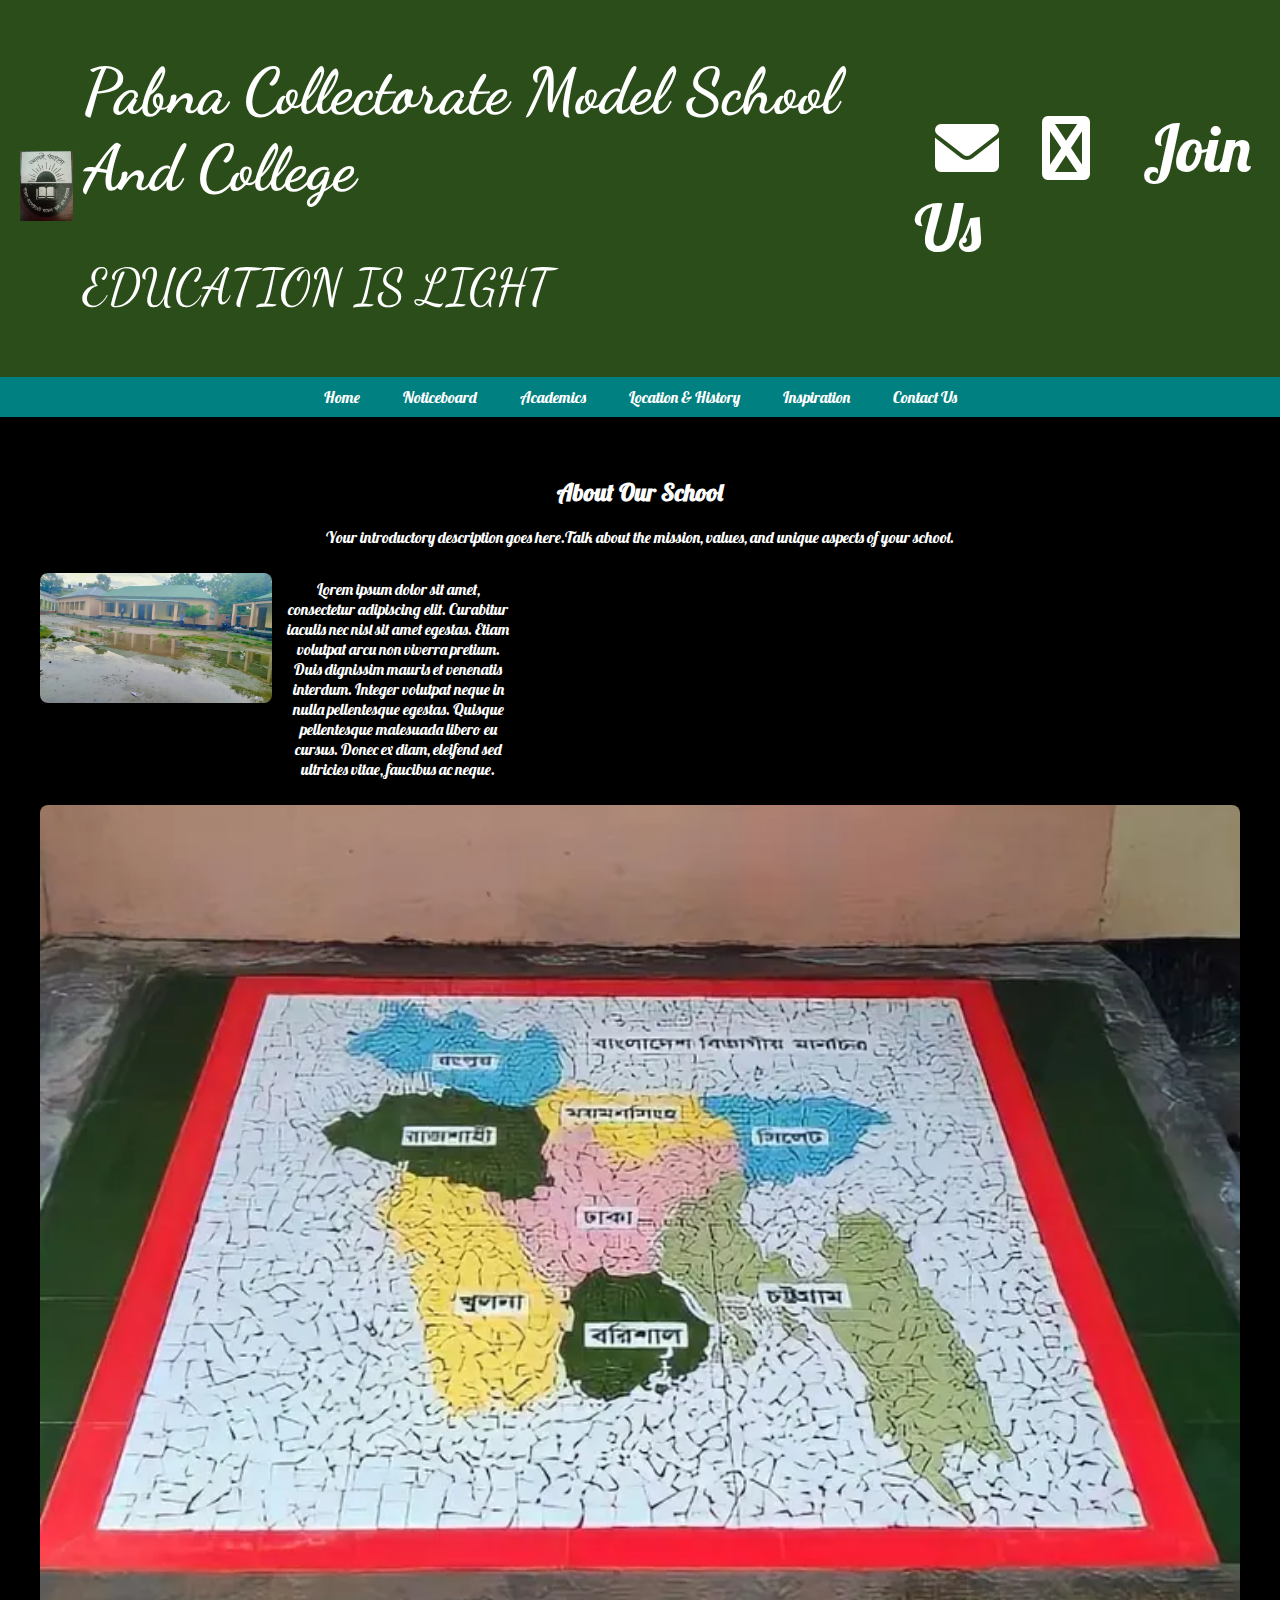
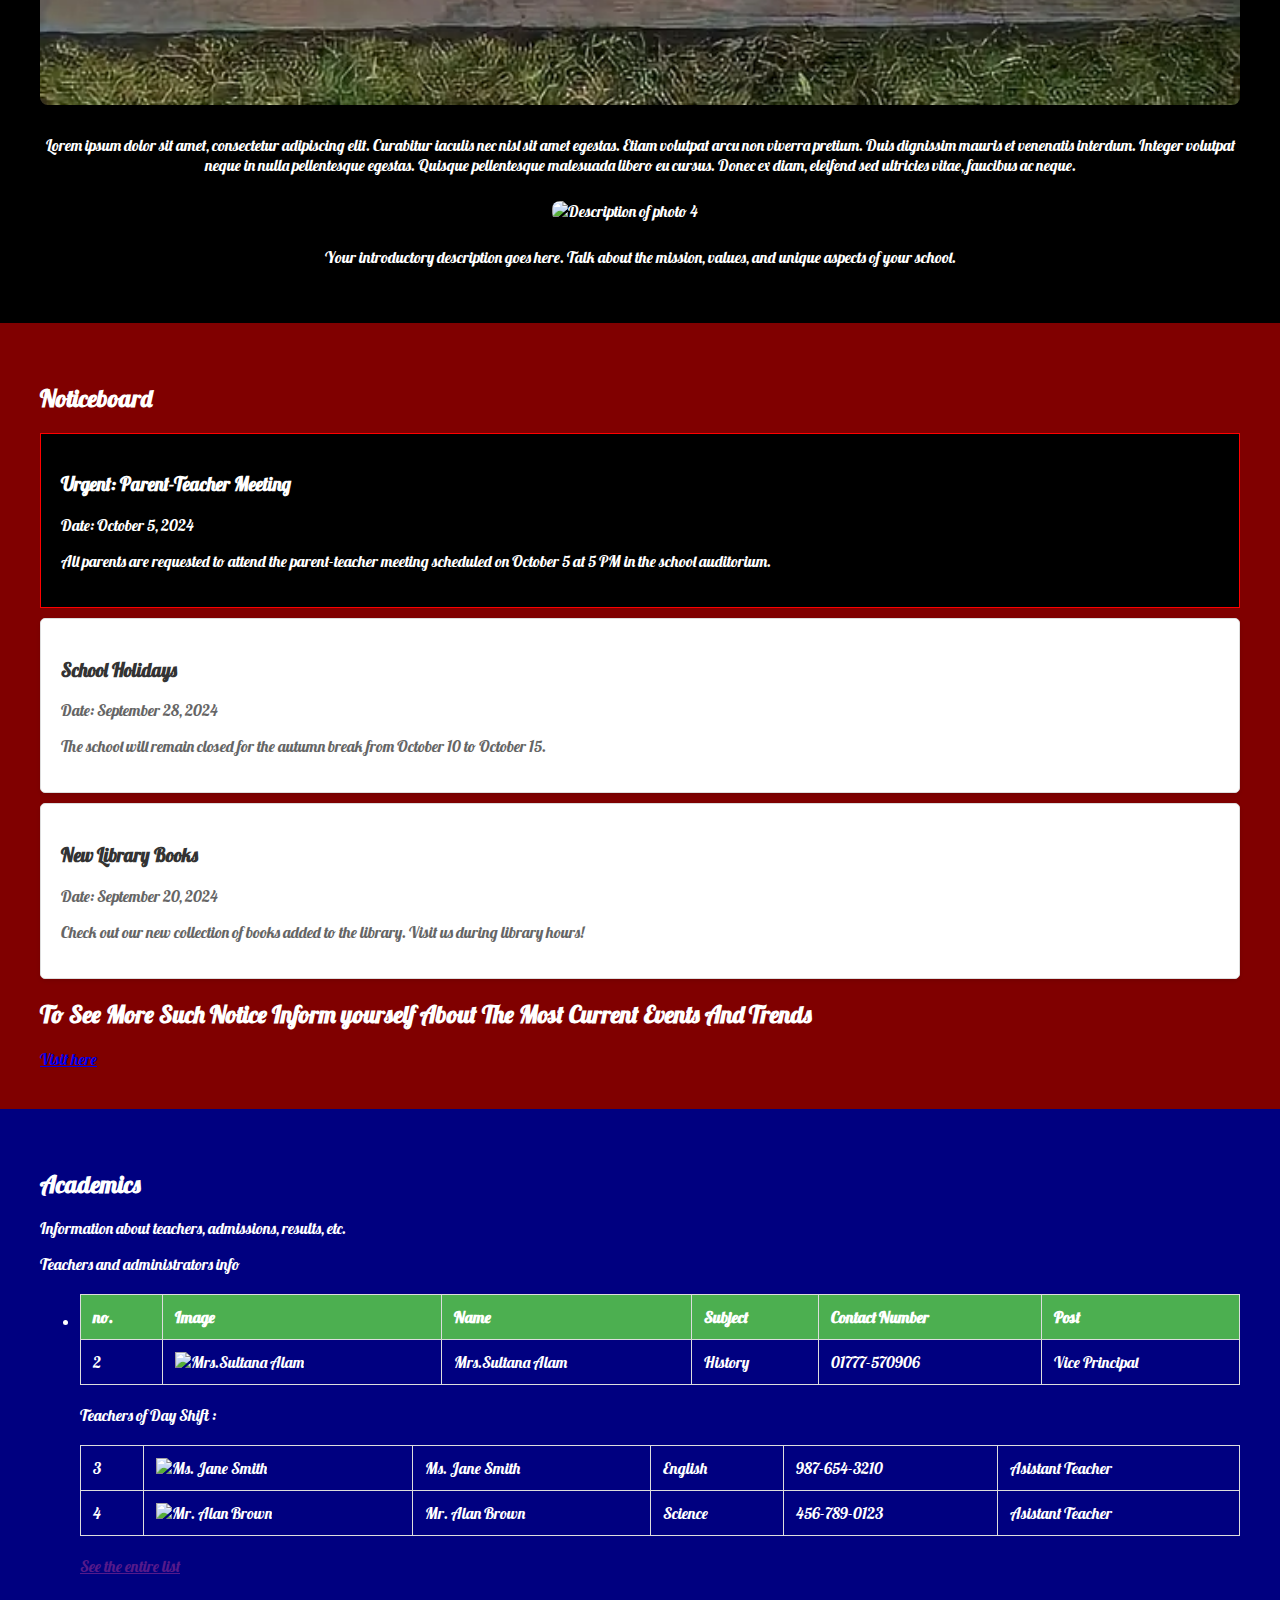
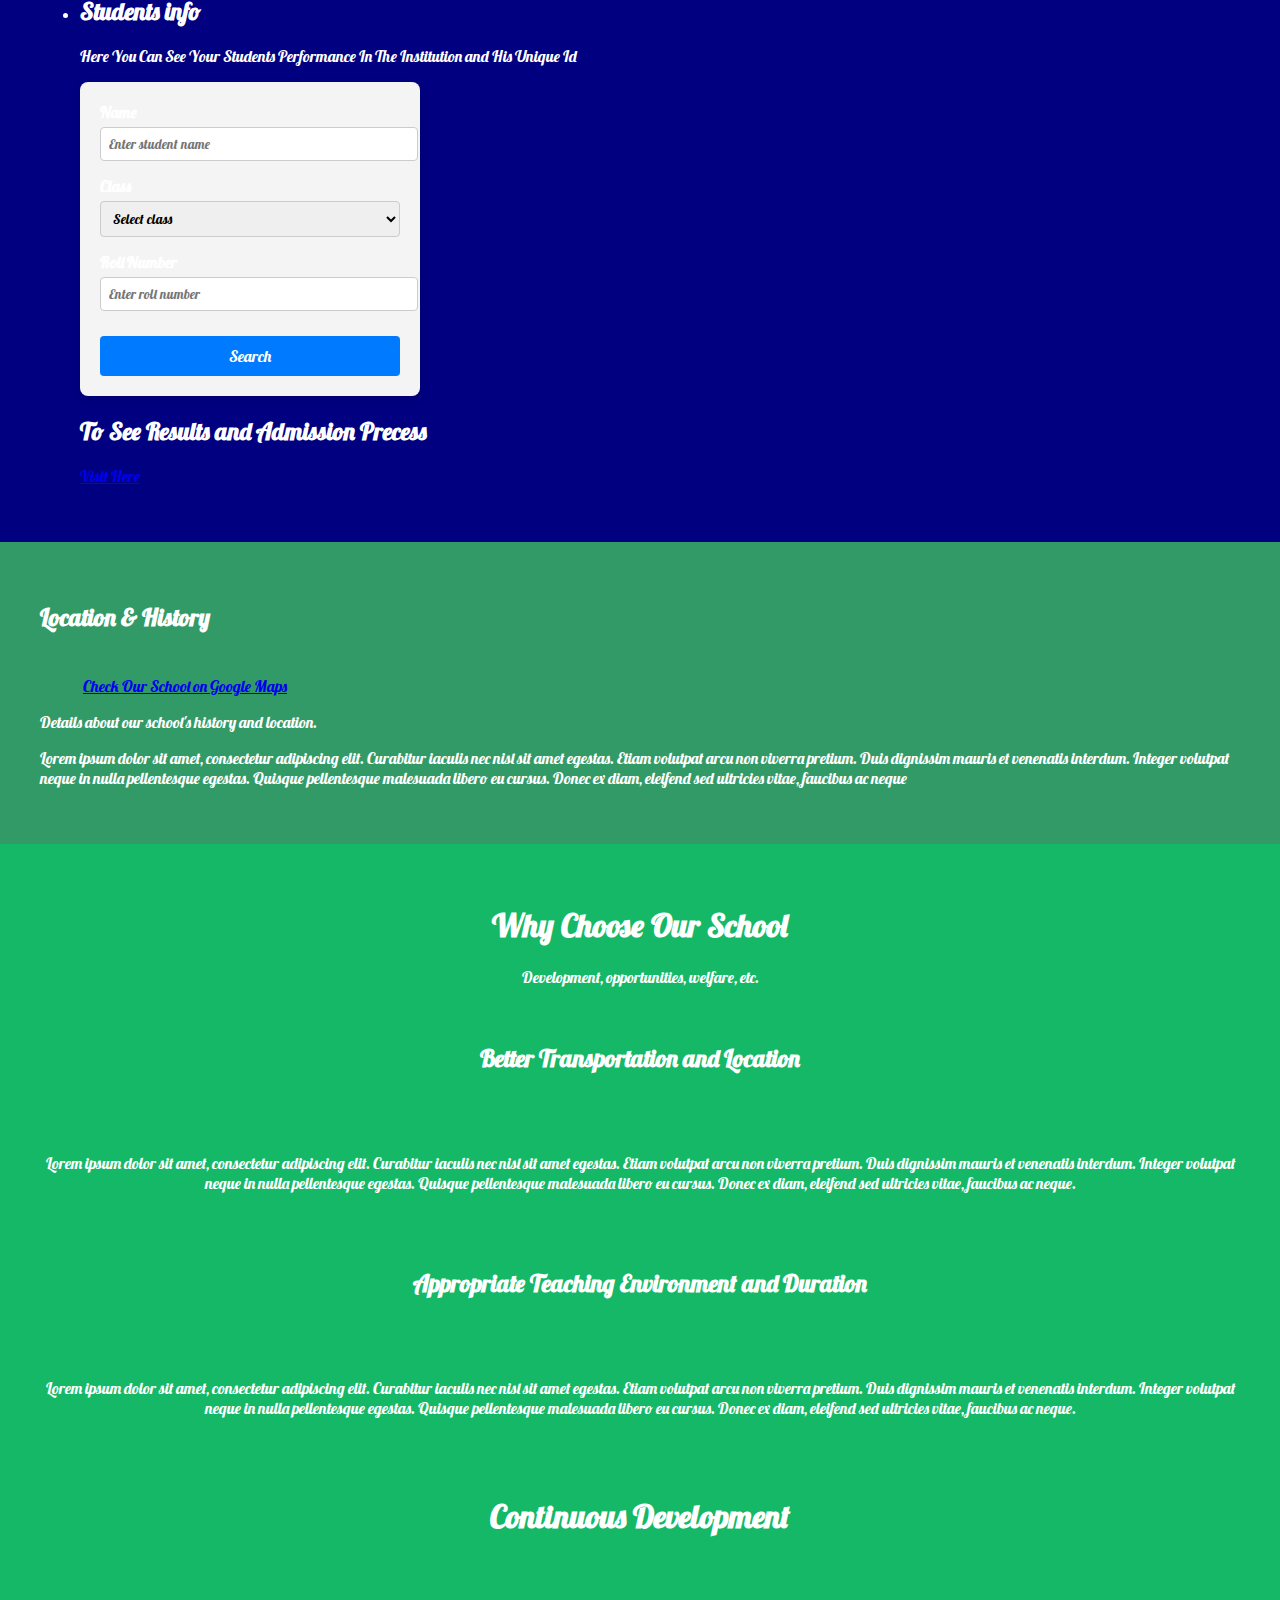
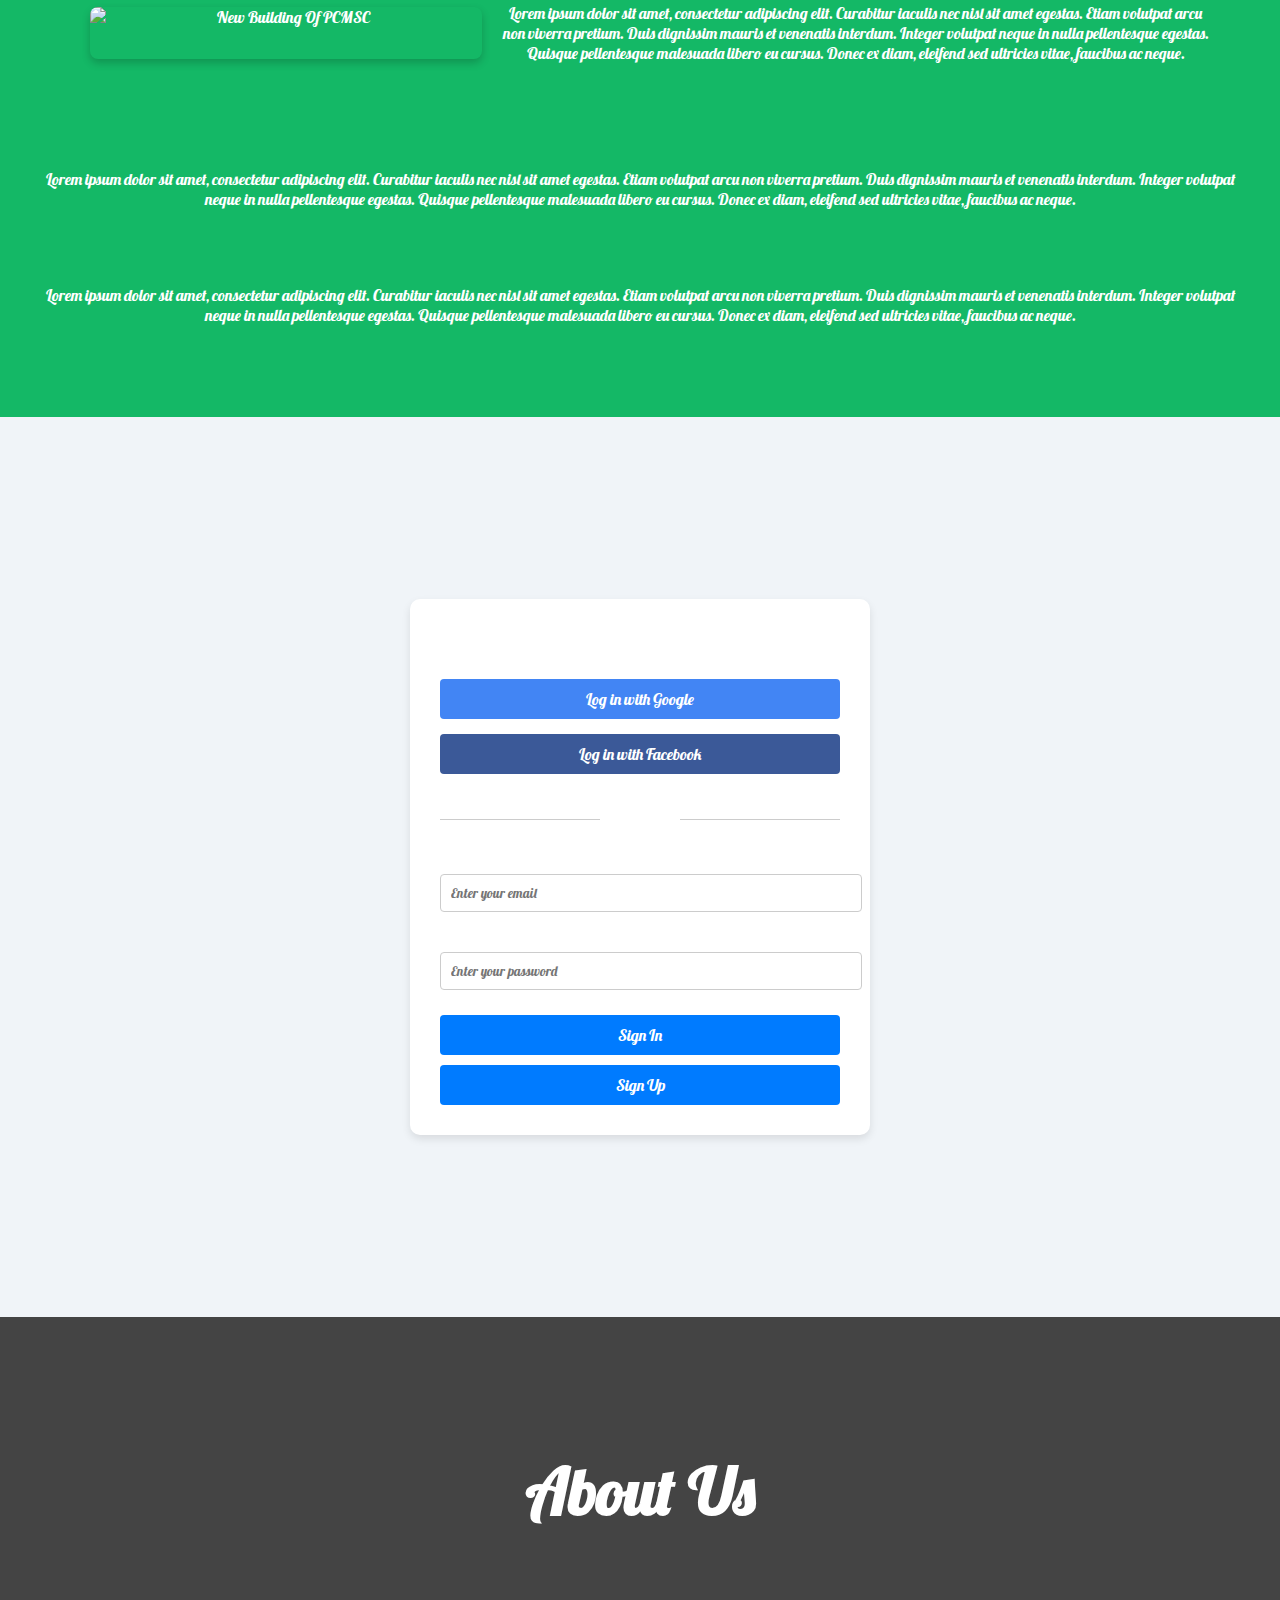
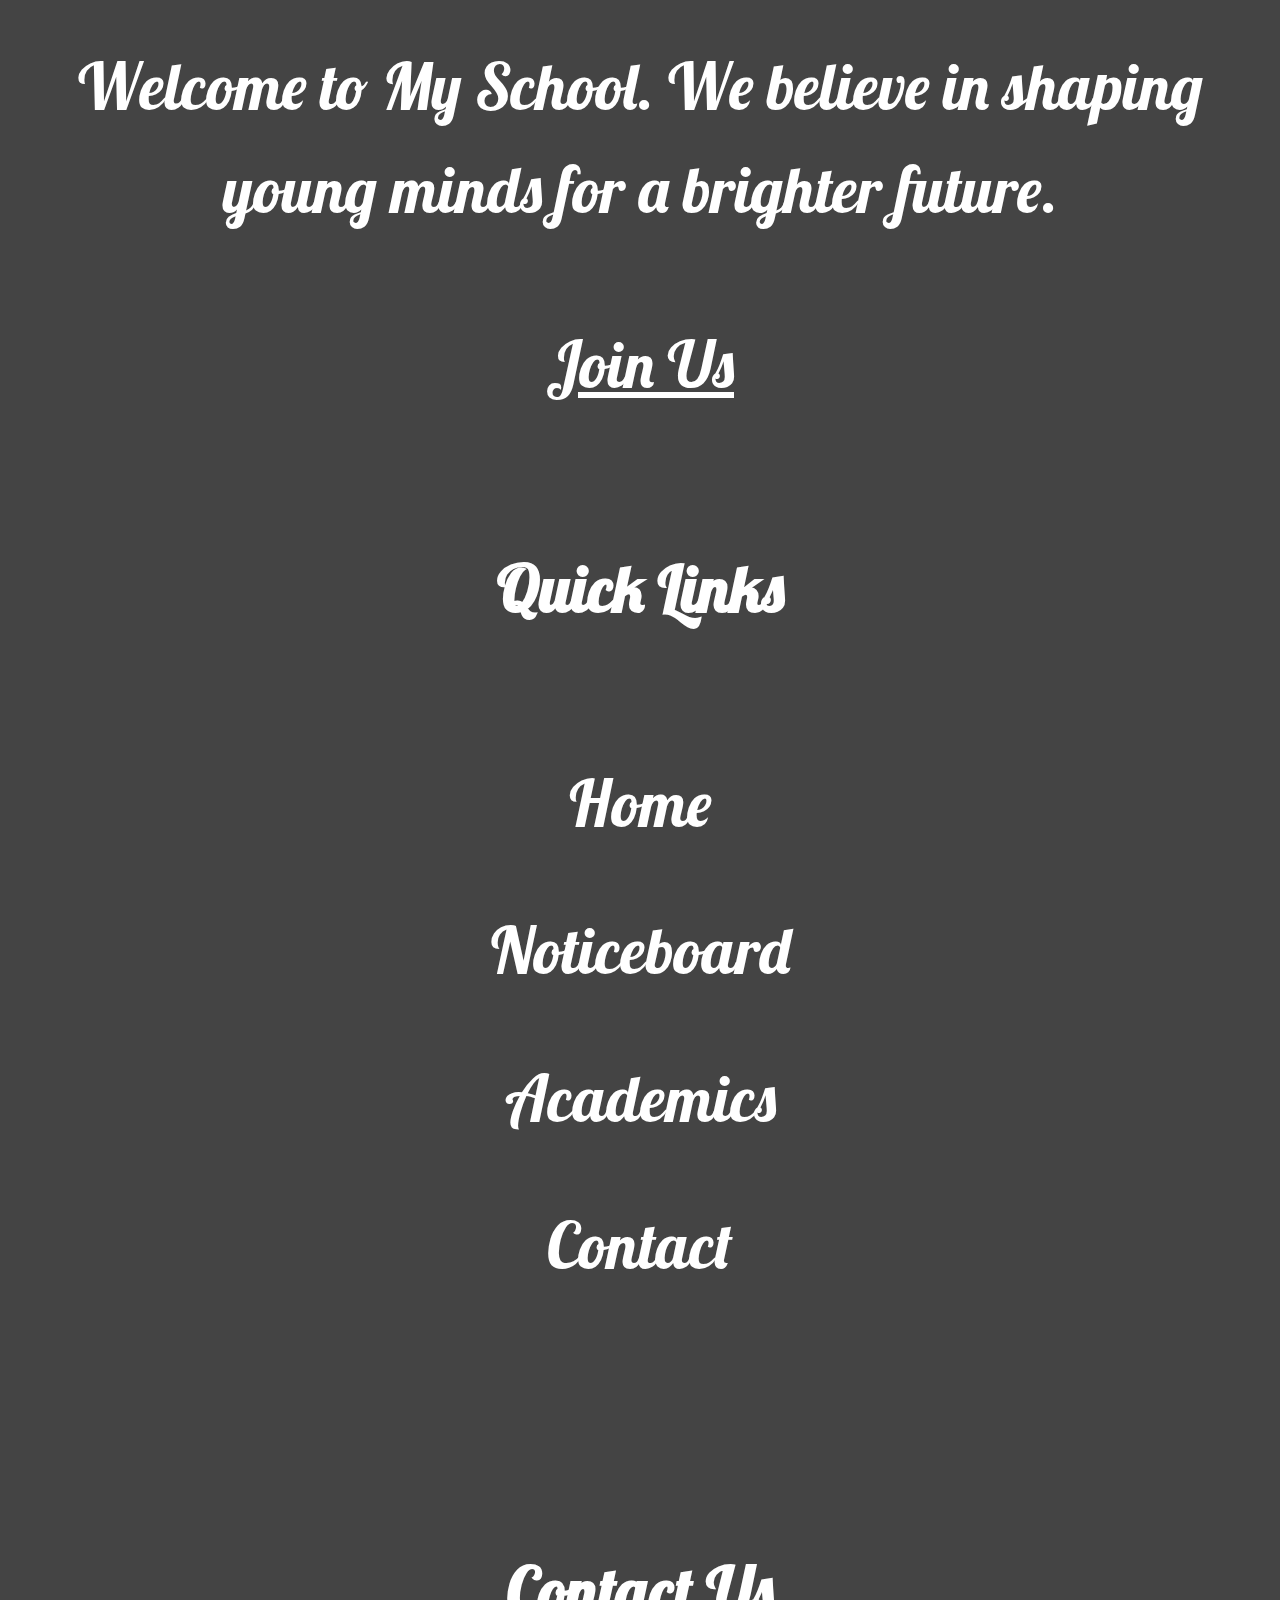
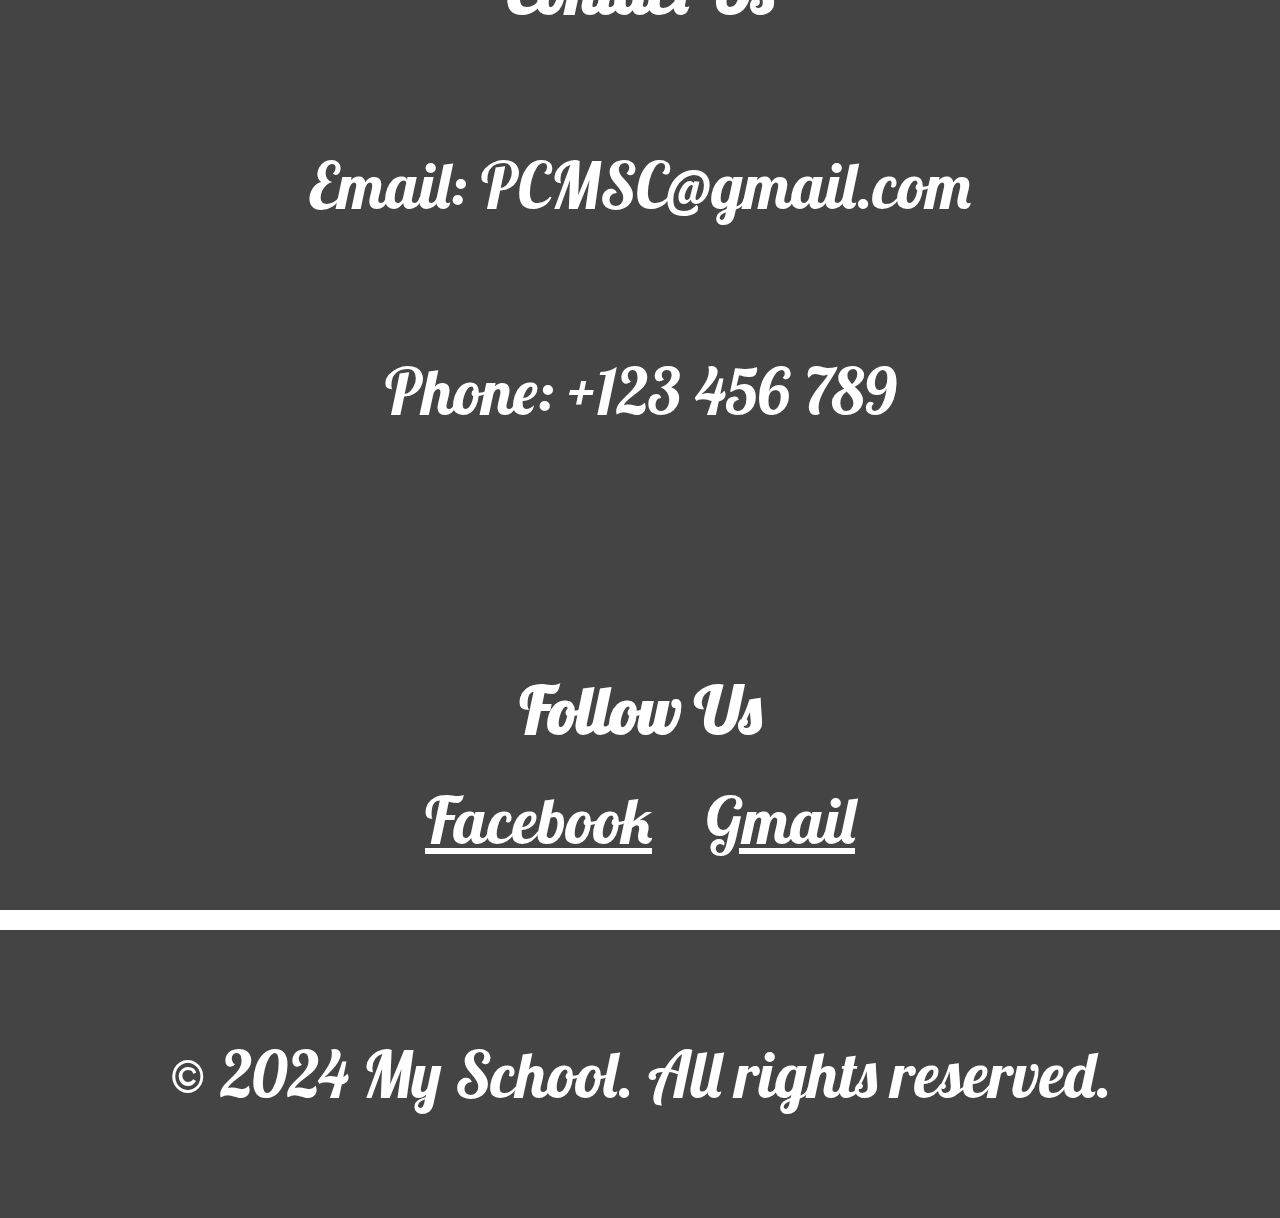
==== commit c61e0faf: "Update index.html" ====
--- a/index.html
+++ b/index.html
@@ -5,8 +5,8 @@
     <meta charset="UTF-8">
     <meta name="viewport" content="width=device-width, initial-scale=1.0">
     <meta http-equiv="X-UA-Compatible" content="IE=edge">
-   <title>Your School Name</title>
-    <link rel="stylesheet" href="style7.css">
+   <title>PCMSC</title>
+    <link rel="stylesheet" href="School/style7.css">
     <link href="https://fonts.googleapis.com/css2?family=Dancing+Script:wght@700&display=swap" rel="stylesheet">
     <link rel="stylesheet" href="https://cdnjs.cloudflare.com/ajax/libs/font-awesome/6.0.0-beta3/css/all.min.css">
     <link href="https://fonts.googleapis.com/css2?family=Poppins:wght@400;600&family=Montserrat:wght@400;600&display=swap" rel="stylesheet">
--- a/School/style7.css
+++ b/School/style7.css
@@ -0,0 +1,300 @@
+html, body {
+    margin: 0;
+    padding: 0;
+    height: 100%;
+    box-sizing: border-box;
+}
+
+/* General styling for the website */
+.website {
+    display: grid;
+    grid-template-rows: auto;
+    min-height: 100vh;
+}
+
+/* Header Styling */
+.header {
+    display: flex;
+    justify-content: space-between;
+    align-items: center;
+    padding: 10px;
+    background-color: hsl(100, 50%, 20%);
+}
+
+.logo img {
+    height: 70px;
+    width: auto;
+    padding: 10px;
+}
+
+.title h1 {
+    font-family: 'Dancing Script', cursive;
+    font-size: clamp(30px, 5vw, 80px);
+    color: white;
+}
+.title p{
+  font-family: 'Dancing Script', cursive;
+    font-size: clamp(10px, 5vw, 50px);
+    color: white;
+}
+
+.icon a {
+    color: white;
+    margin: 0 10px;
+    font-size:5vw;
+    text-decoration: none;
+    padding: 10px;
+}
+
+/* Sticky Navigation Bar */
+.nav {
+    background-color: teal;
+    text-align: center;
+    position: sticky;
+    top: 0;
+    z-index: 100;
+}
+
+.nav a {
+    color: white;
+    padding: 10px 20px;
+    display: inline-block;
+    text-decoration: none;
+}
+
+.nav a:hover {
+    background-color: hsl(100, 50%, 25%);
+}
+
+/* Hero Section */
+/*.hero {
+    background-color: hsl(100, 50%, 40%);
+    text-align: center;
+    padding: 40px;
+}*/
+
+#hero h2 {
+    color: white;
+}
+
+
+
+/* Other sections */
+.note, .aca, .loc, .ins {
+    padding: 40px;
+    color: white;
+}
+
+.note {
+    background-color: maroon;
+}
+
+.aca {
+    background-color:navy ;
+}
+
+.loc {
+    background-color: hsl(150, 51%,40%);
+}
+
+
+.ins {
+    background-color: hsl(150,80%,40%);
+    padding: 40px;
+    text-align: center; /* Center text */
+}
+
+.ins ul {
+    display: flex;
+    flex-direction: column; /* Change this to row if you want horizontal layout */
+    align-items: center;
+    padding: 0;
+    list-style-type: none; /* Remove bullets */
+}
+
+.ins li {
+    margin: 20px 0; /* Add spacing between items */
+}
+
+.ins img {
+    max-width: 100%; /* Responsive */
+    height: auto; /* Maintain aspect ratio */
+}
+
+/* Footer Styling */
+
+#footer * {
+  background-color: #444;
+  color:white;
+  padding: 20px;
+  text-align: center;
+  font-family: 'Lobster',cursive;
+  font-size: 5vw;
+}
+*{
+  font-family: 'Lobster',cursive;
+}
+
+.footer-content {
+  display: flex;
+  justify-content: space-around;
+  flex-wrap: wrap;
+}
+
+.footer-section {
+  margin: 10px;
+}
+
+.footer-section h3 {
+  font-size:4vw;
+  margin-bottom: 10px;
+}
+
+.footer-section p, 
+.footer-section ul {
+  font-size: 14px;
+  line-height: 1.6;
+}
+
+.footer-section ul {
+  list-style-type: none;
+  padding: 0;
+}
+
+.footer-section ul li {
+  margin-bottom: 5px;
+}
+
+.footer-section ul li a {
+  color: #aaa;
+  text-decoration: none;
+}
+
+.footer-section ul li a:hover {
+  color: #fff;
+}
+
+.footer-bottom {
+  margin-top: 20px;
+  font-size: 14px;
+}
+/*.photo img:hover {
+    transform: scale(2)); /* Slightly enlarges the image on hover 
+    transition: transform 0.3s ease; /* Smooth transition effect 
+}*/
+.photo img:hover {
+    transform: scale(1.02); /* Slightly enlarges the image on hover */
+    transition: transform 0.3s ease; /* Smooth transition effect */
+}
+#hero {
+    padding: 40px;
+    text-align: center;
+    background-color:hsl(100,50%,0%);
+}
+
+.photo-grid{
+   display: grid;
+      grid-template-columns: repeat(auto-fill, minmax(200px, 1fr)); 
+    gap: 10px; /* Space between imaphot*/
+    
+} 
+
+
+
+.photo img {
+    width: 100%; /* Make images responsive */
+    border-radius: 8px; /* Optional: adds a rounded corner effect */
+    box-shadow: 0 4px 8px rgba(0, 0, 0, 0.2); /* Optional: adds shadow for depth */
+    height: auto;
+   margin-right: 30px;
+   margin-left: 0px;
+   margin-bottom: 10px;
+   margin-top: 10px;
+}
+.notice-card {
+    background-color: #fff; /* White background for contrast */
+    border: 1px solid #ddd; /* Light border for separation */
+    padding: 20px; /* Spacing inside the card */
+    margin: 10px 0; /* Space between cards */
+    border-radius: 5px; /* Rounded corners */
+    box-shadow: 0 2px 4px rgba(0, 0, 0, 0.1); /* Soft shadow */
+}
+
+.notice-card h3 {
+    color: #333; /* Dark color for titles */
+}
+
+.notice-card p {
+    color: #666; /* Softer color for text */
+}
+.important-notice {
+    background-color: black; /* Light red background */
+    border: 1px solid #f00; /* Red border */
+    padding: 20px;
+    margin: 10px 0;
+}
+table {
+    width: 100%;
+    border-collapse: collapse;
+    margin: 20px 0;
+}
+
+th, td {
+    border: 1px solid #ddd;
+    padding: 12px;
+    text-align: left;
+}
+
+th {
+    background-color: #4CAF50;
+    color: white;
+}
+
+tr:hover {
+    background-color: #f1f1f1;
+}
+
+
+body {
+    font-family: 'Roboto', sans-serif;
+    font-size: 16px;
+    color:white;
+}
+
+h1, h2,p{
+    font-family: 'Lobster',cursive;
+}
+
+p {
+    font-weight: 400;
+}
+ 
+#hassel{
+  display: flex;
+ align-items:left;
+  padding: 30px;
+}
+.ins img{
+margin: 20px;
+width: 100%; /* Make images responsive */
+    border-radius: 8px; /* Optional: adds a rounded corner effect */
+    box-shadow: 0 4px 8px rgba(0, 0, 0, 0.2); /* Optional: adds shadow for depth */
+    height: auto;
+}
+.loc img{
+  margin: 20px;
+width: 100%; /* Make images responsive */
+    border-radius: 8px; /* Optional: adds a rounded corner effect */
+    box-shadow: 0 4px 8px rgba(0, 0, 0, 0.2); /* Optional: adds shadow for depth */
+    height: auto;
+}
+#join{
+  margin:clamp(2px,2vw,20px);
+}
+.footer-section about{
+  display: flex;
+  align-items: center;
+}
+
+
+
